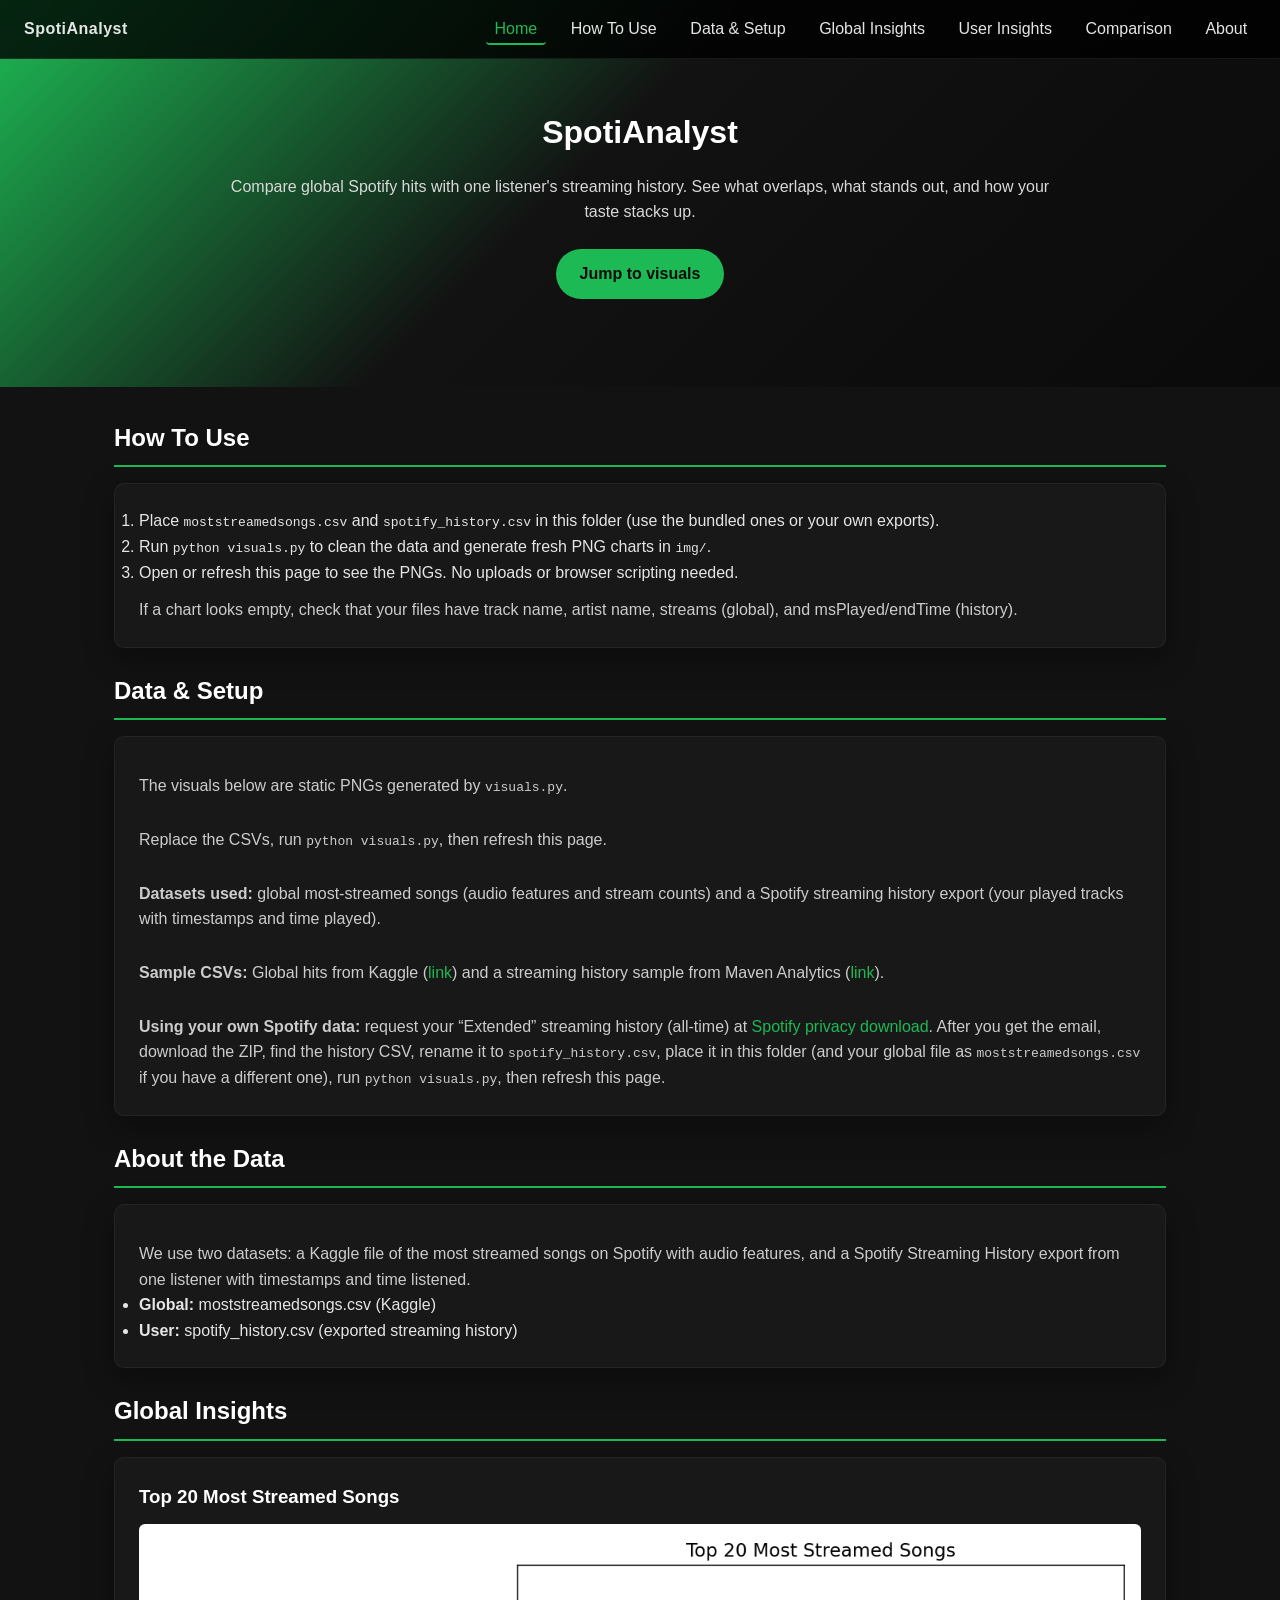
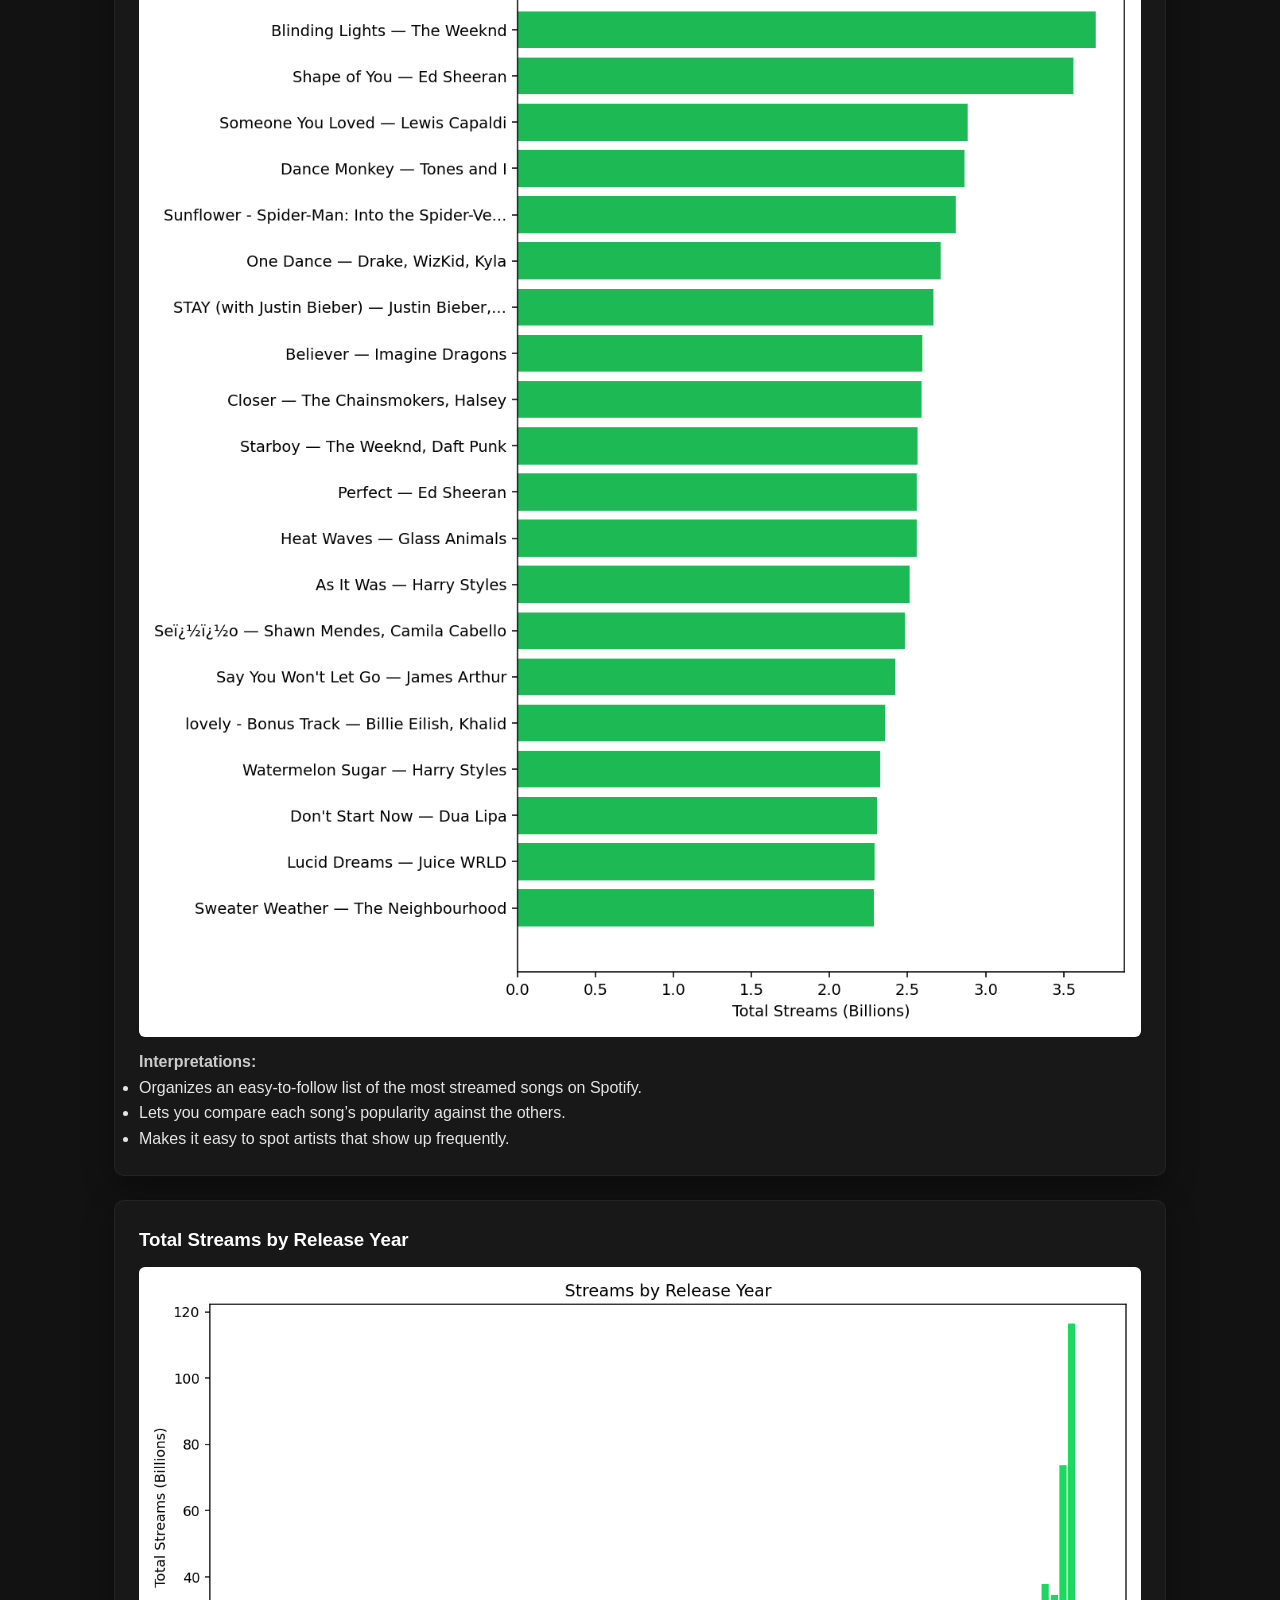
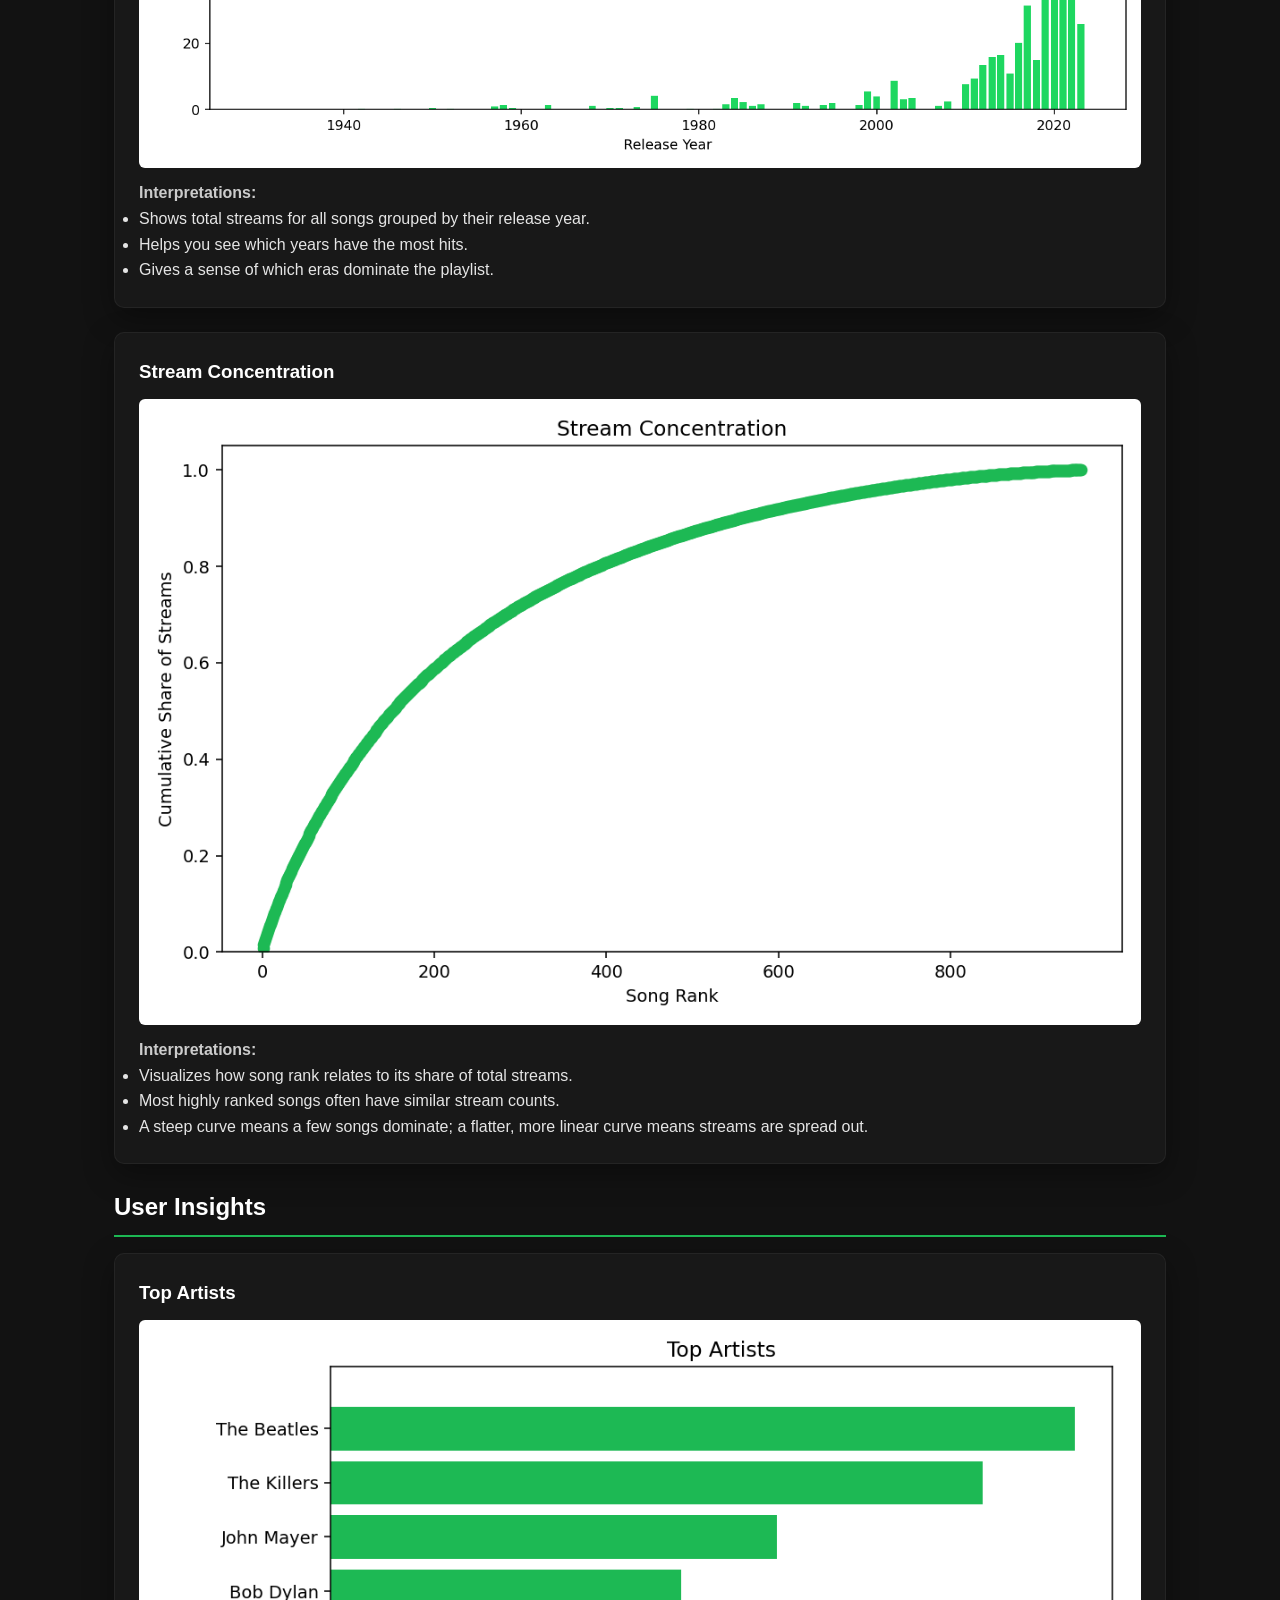
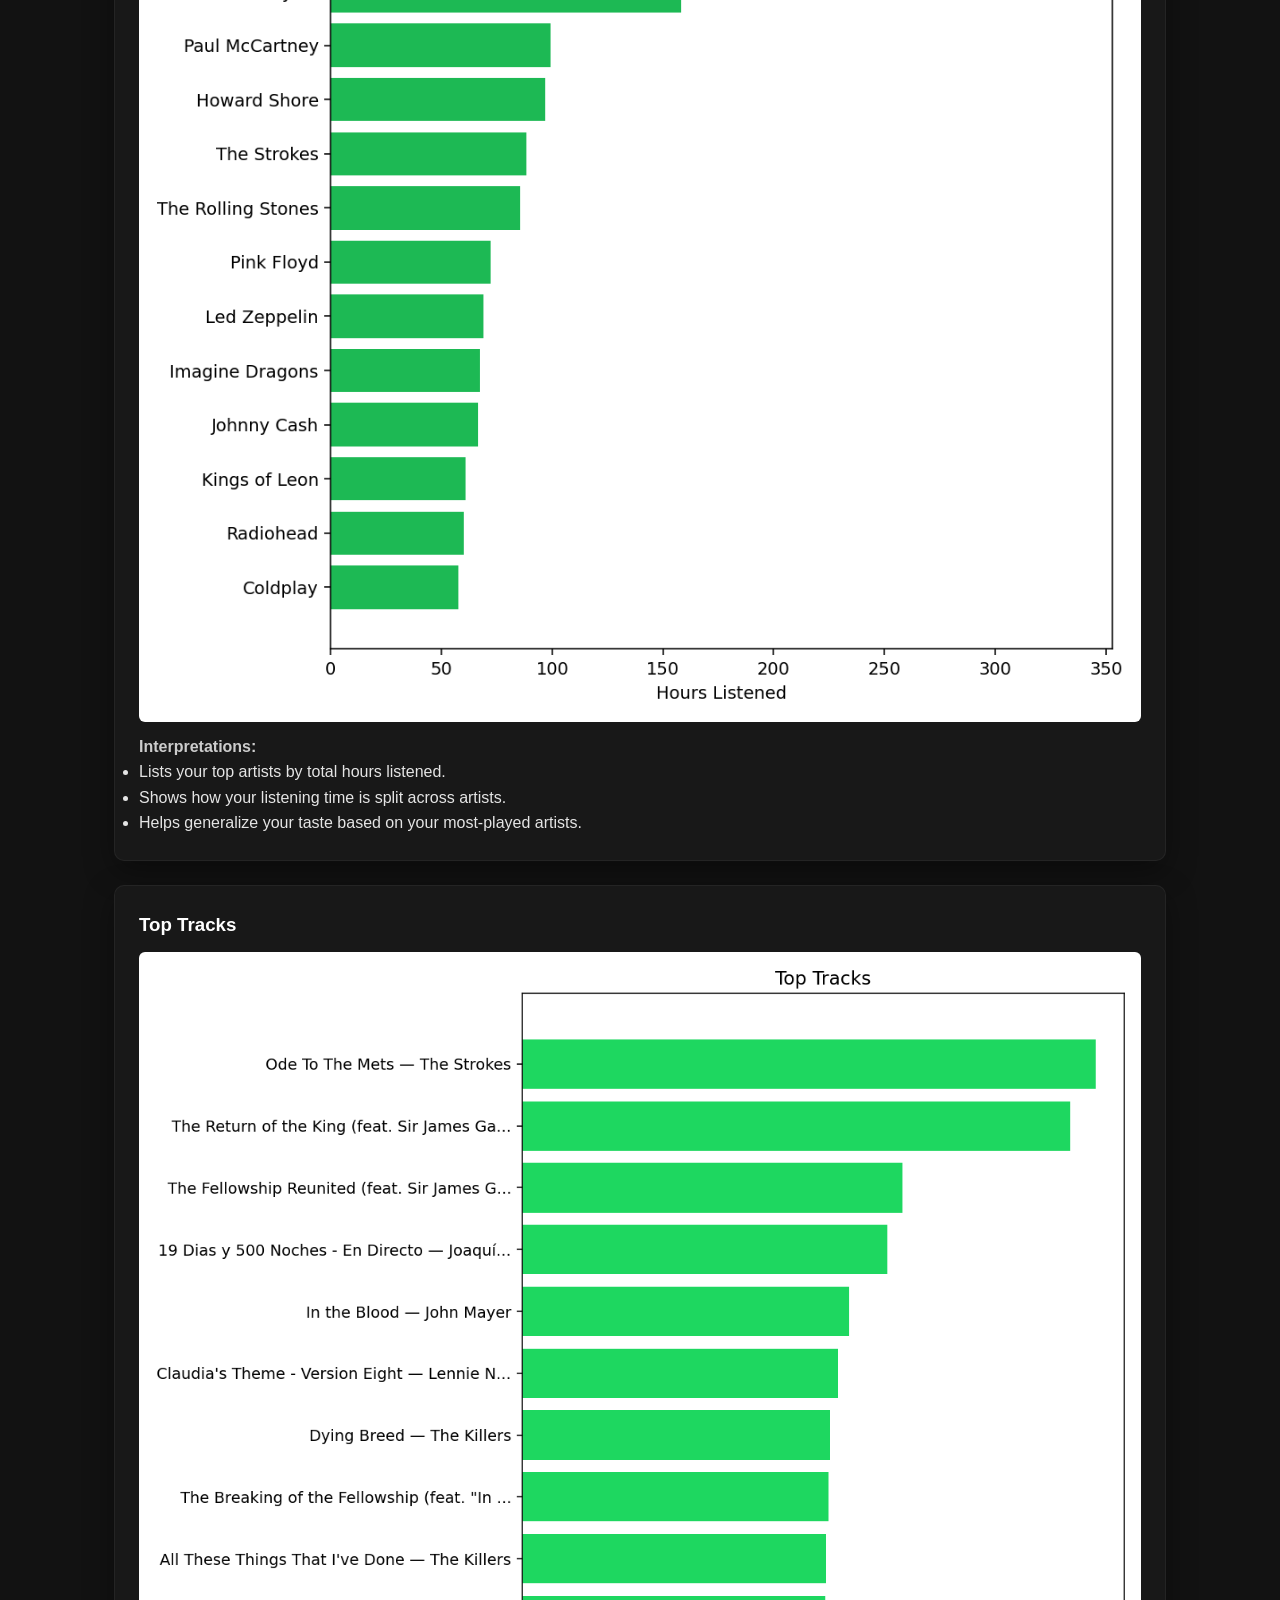
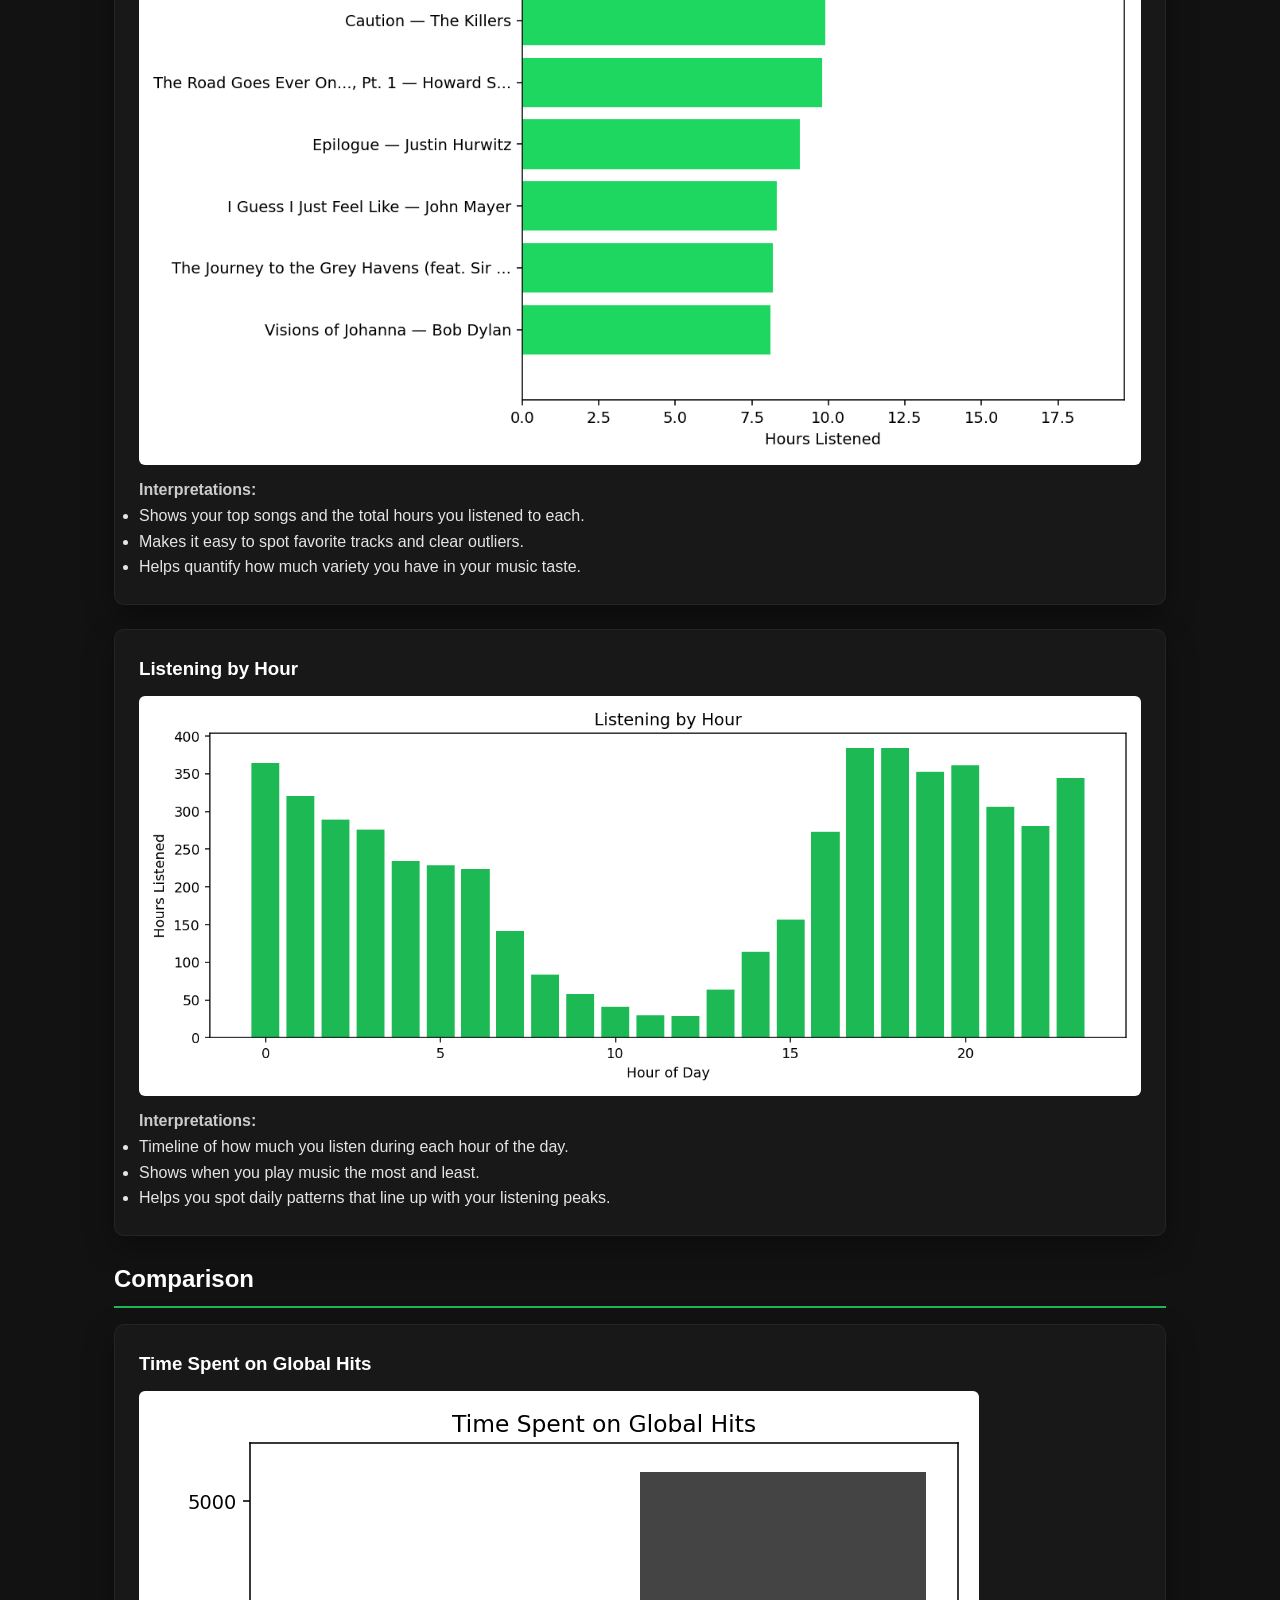
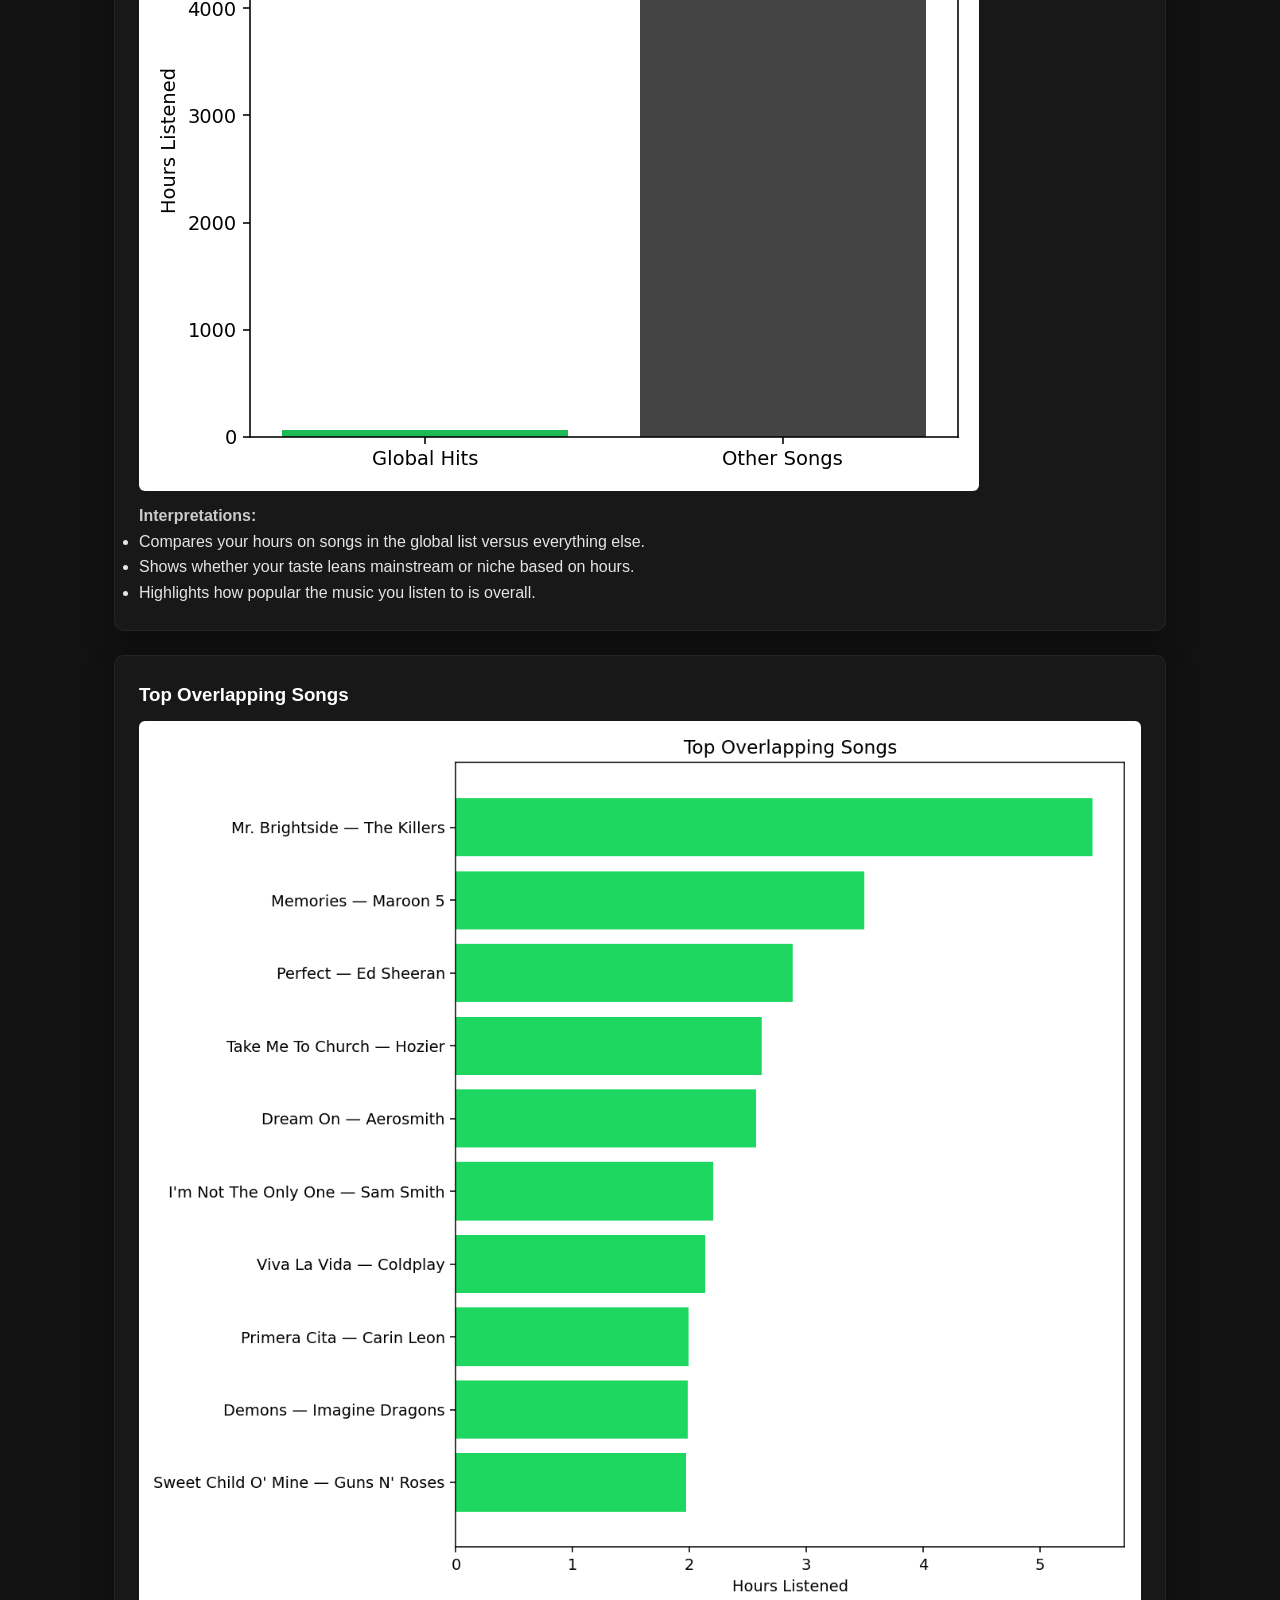
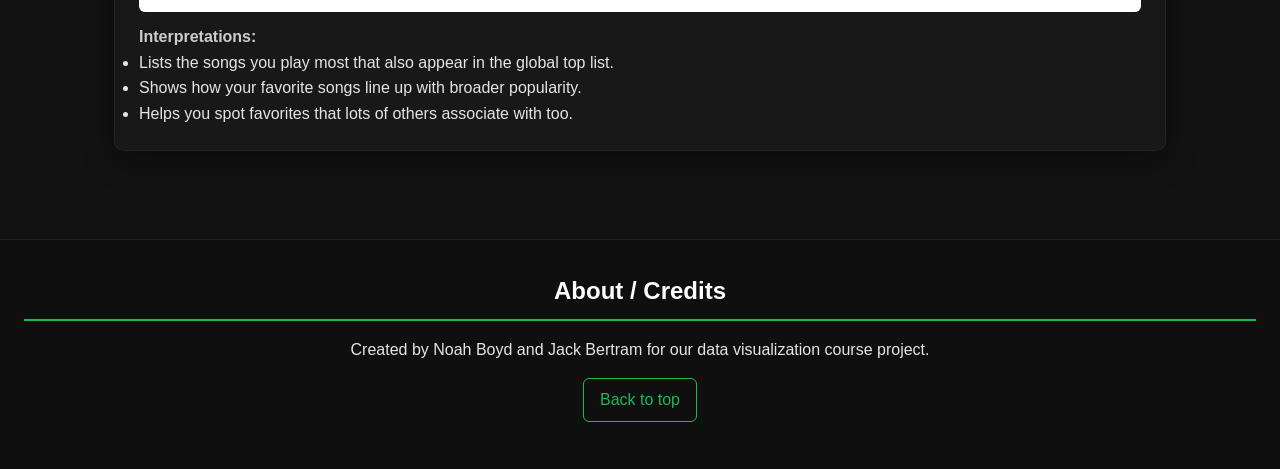
==== index.html @ 7dc67d4e "Visualization Edits" ====
<!DOCTYPE html>
<html lang="en">
<head>
    <meta charset="UTF-8">
    <meta name="viewport" content="width=device-width, initial-scale=1.0">
    <title>SpotiAnalyst</title>
    <link rel="stylesheet" href="styles.css">
</head>
<body>
    <header id="home">
        <nav>
            <div class="logo">SpotiAnalyst</div>
            <ul>
                <li><a href="#home" class="active">Home</a></li>
                <li><a href="#how-to-use">How To Use</a></li>
                <li><a href="#data-sources">Data &amp; Setup</a></li>
                <li><a href="#global-insights">Global Insights</a></li>
                <li><a href="#user-insights">User Insights</a></li>
                <li><a href="#comparison">Comparison</a></li>
                <li><a href="#about">About</a></li>
            </ul>
        </nav>
        <div class="hero">
            <h1>SpotiAnalyst</h1>
            <p>Compare global Spotify hits with one listener's streaming history. See what overlaps, what stands out, and how your taste stacks up.</p>
            <a href="#global-insights" class="cta">Jump to visuals</a>
        </div>
    </header>

    <main>
        <section id="how-to-use">
            <h2>How To Use</h2>
            <div class="viz-card">
                <ol>
                    <li>Place <code>moststreamedsongs.csv</code> and <code>spotify_history.csv</code> in this folder (use the bundled ones or your own exports).</li>
                    <li>Run <code>python visuals.py</code> to clean the data and generate fresh PNG charts in <code>img/</code>.</li>
                    <li>Open or refresh this page to see the PNGs. No uploads or browser scripting needed.</li>
                </ol>
                <p>If a chart looks empty, check that your files have track name, artist name, streams (global), and msPlayed/endTime (history).</p>
            </div>
        </section>

        <section id="data-sources">
            <h2>Data &amp; Setup</h2>
            <div class="viz-card controls">
                <p>The visuals below are static PNGs generated by <code>visuals.py</code>.</p>
                <p class="hint">Replace the CSVs, run <code>python visuals.py</code>, then refresh this page.</p>
                <p><strong>Datasets used:</strong> global most-streamed songs (audio features and stream counts) and a Spotify streaming history export (your played tracks with timestamps and time played).</p>
                <p><strong>Sample CSVs:</strong> Global hits from Kaggle (<a href="https://www.kaggle.com/datasets/abdulszz/spotify-most-streamed-songs">link</a>) and a streaming history sample from Maven Analytics (<a href="https://mavenanalytics.io/data-playground/spotify-streaming-history">link</a>).</p>
                <p><strong>Using your own Spotify data:</strong> request your “Extended” streaming history (all-time) at <a href="https://www.spotify.com/us/account/privacy/download/">Spotify privacy download</a>. After you get the email, download the ZIP, find the history CSV, rename it to <code>spotify_history.csv</code>, place it in this folder (and your global file as <code>moststreamedsongs.csv</code> if you have a different one), run <code>python visuals.py</code>, then refresh this page.</p>
            </div>
        </section>

        <section id="data-about">
            <h2>About the Data</h2>
            <div class="viz-card">
                <p>We use two datasets: a Kaggle file of the most streamed songs on Spotify with audio features, and a Spotify Streaming History export from one listener with timestamps and time listened.</p>
                <ul>
                    <li><strong>Global:</strong> moststreamedsongs.csv (Kaggle)</li>
                    <li><strong>User:</strong> spotify_history.csv (exported streaming history)</li>
                </ul>
            </div>
        </section>

        <section id="global-insights">
            <h2>Global Insights</h2>

            <div class="viz-card">
                <h3>Top 20 Most Streamed Songs</h3>
                <img src="img/global_top_songs.png" alt="Top 20 Most Streamed Songs" class="chart-img">
                <p><strong>Interpretations:</strong></p>
                <ul>
                    <li>Organizes an easy-to-follow list of the most streamed songs on Spotify.</li>
                    <li>Lets you compare each song’s popularity against the others.</li>
                    <li>Makes it easy to spot artists that show up frequently.</li>
                </ul>
            </div>

            <div class="viz-card">
                <h3>Total Streams by Release Year</h3>
                <img src="img/global_year_streams.png" alt="Total Streams by Release Year" class="chart-img">
                <p><strong>Interpretations:</strong></p>
                <ul>
                    <li>Shows total streams for all songs grouped by their release year.</li>
                    <li>Helps you see which years have the most hits.</li>
                    <li>Gives a sense of which eras dominate the playlist.</li>
                </ul>
            </div>

            <div class="viz-card">
                <h3>Stream Concentration</h3>
                <img src="img/global_stream_concentration.png" alt="Stream Concentration" class="chart-img">
                <p><strong>Interpretations:</strong></p>
                <ul>
                    <li>Visualizes how song rank relates to its share of total streams.</li>
                    <li>Most highly ranked songs often have similar stream counts.</li>
                    <li>A steep curve means a few songs dominate; a flatter, more linear curve means streams are spread out.</li>
                </ul>
            </div>
        </section>

        <section id="user-insights">
            <h2>User Insights</h2>

            <div class="viz-card">
                <h3>Top Artists</h3>
                <img src="img/user_top_artists.png" alt="Top Artists" class="chart-img">
                <p><strong>Interpretations:</strong></p>
                <ul>
                    <li>Lists your top artists by total hours listened.</li>
                    <li>Shows how your listening time is split across artists.</li>
                    <li>Helps generalize your taste based on your most-played artists.</li>
                </ul>
            </div>

            <div class="viz-card">
                <h3>Top Tracks</h3>
                <img src="img/user_top_tracks.png" alt="Top Tracks" class="chart-img">
                <p><strong>Interpretations:</strong></p>
                <ul>
                    <li>Shows your top songs and the total hours you listened to each.</li>
                    <li>Makes it easy to spot favorite tracks and clear outliers.</li>
                    <li>Helps quantify how much variety you have in your music taste.</li>
                </ul>
            </div>

            <div class="viz-card">
                <h3>Listening by Hour</h3>
                <img src="img/user_hour.png" alt="Listening by Hour" class="chart-img">
                <p><strong>Interpretations:</strong></p>
                <ul>
                    <li>Timeline of how much you listen during each hour of the day.</li>
                    <li>Shows when you play music the most and least.</li>
                    <li>Helps you spot daily patterns that line up with your listening peaks.</li>
                </ul>
            </div>
        </section>

        <section id="comparison">
            <h2>Comparison</h2>

            <div class="viz-card">
                <h3>Time Spent on Global Hits</h3>
                <img src="img/user_global_overlap.png" alt="Time Spent on Global Hits" class="chart-img">
                <p><strong>Interpretations:</strong></p>
                <ul>
                    <li>Compares your hours on songs in the global list versus everything else.</li>
                    <li>Shows whether your taste leans mainstream or niche based on hours.</li>
                    <li>Highlights how popular the music you listen to is overall.</li>
                </ul>
            </div>

            <div class="viz-card">
                <h3>Top Overlapping Songs</h3>
                <img src="img/user_overlap_top_tracks.png" alt="Top Overlapping Songs" class="chart-img">
                <p><strong>Interpretations:</strong></p>
                <ul>
                    <li>Lists the songs you play most that also appear in the global top list.</li>
                    <li>Shows how your favorite songs line up with broader popularity.</li>
                    <li>Helps you spot favorites that lots of others associate with too.</li>
                </ul>
            </div>
        </section>

    </main>

    <footer id="about">
        <h2>About / Credits</h2>
        <p>Created by Noah Boyd and Jack Bertram for our data visualization course project.</p>
        <a href="#home" class="back-to-top">Back to top</a>
    </footer>

    <script src="script.js"></script>
</body>
</html>
---- styles.css ----
/* Global reset and typography */
* {
    box-sizing: border-box;
    margin: 0;
    padding: 0;
}

body {
    font-family: "Segoe UI", Arial, sans-serif;
    background: #121212;
    color: #e5e5e5;
    line-height: 1.6;
}

a {
    color: #1DB954;
    text-decoration: none;
}

img {
    display: block;
    max-width: 100%;
    height: auto;
    border-radius: 6px;
}

main {
    max-width: 1100px;
    margin: 0 auto;
    padding: 2rem 1.5rem 4rem;
}

h1, h2, h3 {
    font-weight: 700;
    color: #fff;
}

h2 {
    margin-bottom: 1rem;
    border-bottom: 2px solid #1DB954;
    padding-bottom: 0.5rem;
}

p {
    margin-top: 0.75rem;
}

/* Header and navigation */
header {
    background: linear-gradient(135deg, #1DB954 0%, #121212 45%, #0a0a0a 100%);
    padding-bottom: 2.5rem;
}

nav {
    position: sticky;
    top: 0;
    z-index: 10;
    display: flex;
    align-items: center;
    justify-content: space-between;
    padding: 1rem 1.5rem;
    background: rgba(0, 0, 0, 0.8);
    backdrop-filter: blur(6px);
    border-bottom: 1px solid rgba(255, 255, 255, 0.08);
}

nav .logo {
    font-weight: 800;
    letter-spacing: 0.5px;
}

nav ul {
    list-style: none;
    display: flex;
    gap: 1rem;
}

nav a {
    color: #e5e5e5;
    padding: 0.35rem 0.55rem;
    border-radius: 4px;
    transition: color 0.2s ease, background 0.2s ease;
}

nav a:hover {
    color: #1DB954;
    background: rgba(29, 185, 84, 0.15);
}

nav a.active {
    border-bottom: 2px solid #1DB954;
    color: #1DB954;
}

/* Hero section */
.hero {
    padding: 3rem 1.5rem;
    max-width: 900px;
    margin: 0 auto;
    text-align: center;
}

.hero p {
    color: #d9d9d9;
    margin: 1rem 0 1.5rem;
}

.cta {
    display: inline-block;
    padding: 0.75rem 1.5rem;
    background: #1DB954;
    color: #0b0b0b;
    border-radius: 999px;
    font-weight: 700;
    transition: transform 0.2s ease, box-shadow 0.2s ease;
}

.cta:hover {
    transform: translateY(-2px);
    box-shadow: 0 8px 24px rgba(0, 0, 0, 0.35);
}

/* Visualization cards */
.viz-card {
    background: #181818;
    border-radius: 10px;
    padding: 1.5rem;
    margin-bottom: 1.5rem;
    box-shadow: 0 10px 30px rgba(0, 0, 0, 0.35);
    border: 1px solid rgba(255, 255, 255, 0.05);
}

.viz-card h3 {
    margin-bottom: 0.75rem;
}

.viz-card p {
    color: #cccccc;
}

.controls {
    display: flex;
    flex-direction: column;
    gap: 1rem;
}

.file-inputs {
    display: grid;
    grid-template-columns: repeat(auto-fit, minmax(260px, 1fr));
    gap: 0.75rem;
}

.file-inputs label {
    display: flex;
    flex-direction: column;
    gap: 0.35rem;
    font-weight: 600;
}

.file-inputs input {
    background: #121212;
    color: #e5e5e5;
    padding: 0.5rem;
    border: 1px solid rgba(255, 255, 255, 0.1);
    border-radius: 8px;
}

.actions {
    display: flex;
    align-items: center;
    gap: 0.75rem;
    flex-wrap: wrap;
}

.actions button {
    padding: 0.55rem 1.1rem;
    background: #1DB954;
    color: #0b0b0b;
    border: none;
    border-radius: 8px;
    font-weight: 700;
    cursor: pointer;
}

.actions button:hover {
    transform: translateY(-1px);
    box-shadow: 0 6px 14px rgba(0, 0, 0, 0.35);
}

.actions .hint {
    color: #b3b3b3;
    font-size: 0.95rem;
}

.status {
    padding: 0.5rem 0.75rem;
    background: #121212;
    border-radius: 8px;
    border: 1px solid rgba(255, 255, 255, 0.08);
}

.chart {
    min-height: 320px;
}

/* Collapsible text helper */
.collapsible.collapsed {
    max-height: 0;
    overflow: hidden;
    opacity: 0;
    transition: max-height 0.3s ease, opacity 0.3s ease;
}

.collapsible {
    transition: max-height 0.3s ease, opacity 0.3s ease;
}

/* Footer */
footer {
    background: #0f0f0f;
    padding: 2rem 1.5rem 3rem;
    text-align: center;
    border-top: 1px solid rgba(255, 255, 255, 0.08);
}

.back-to-top {
    display: inline-block;
    margin-top: 1rem;
    padding: 0.5rem 1rem;
    border: 1px solid #1DB954;
    border-radius: 6px;
    color: #1DB954;
}

.back-to-top:hover {
    background: rgba(29, 185, 84, 0.15);
}

.toggle-btn {
    display: inline-block;
    margin-bottom: 0.5rem;
    padding: 0.35rem 0.75rem;
    background: rgba(29, 185, 84, 0.12);
    color: #1DB954;
    border: 1px solid #1DB954;
    border-radius: 6px;
    cursor: pointer;
    font-weight: 600;
}

.toggle-btn:hover {
    background: rgba(29, 185, 84, 0.2);
}

/* Media query for smaller screens */
@media (max-width: 768px) {
    nav {
        flex-direction: column;
        align-items: flex-start;
        gap: 0.75rem;
    }

    nav ul {
        flex-wrap: wrap;
        gap: 0.5rem;
    }

    .hero {
        text-align: left;
    }
}
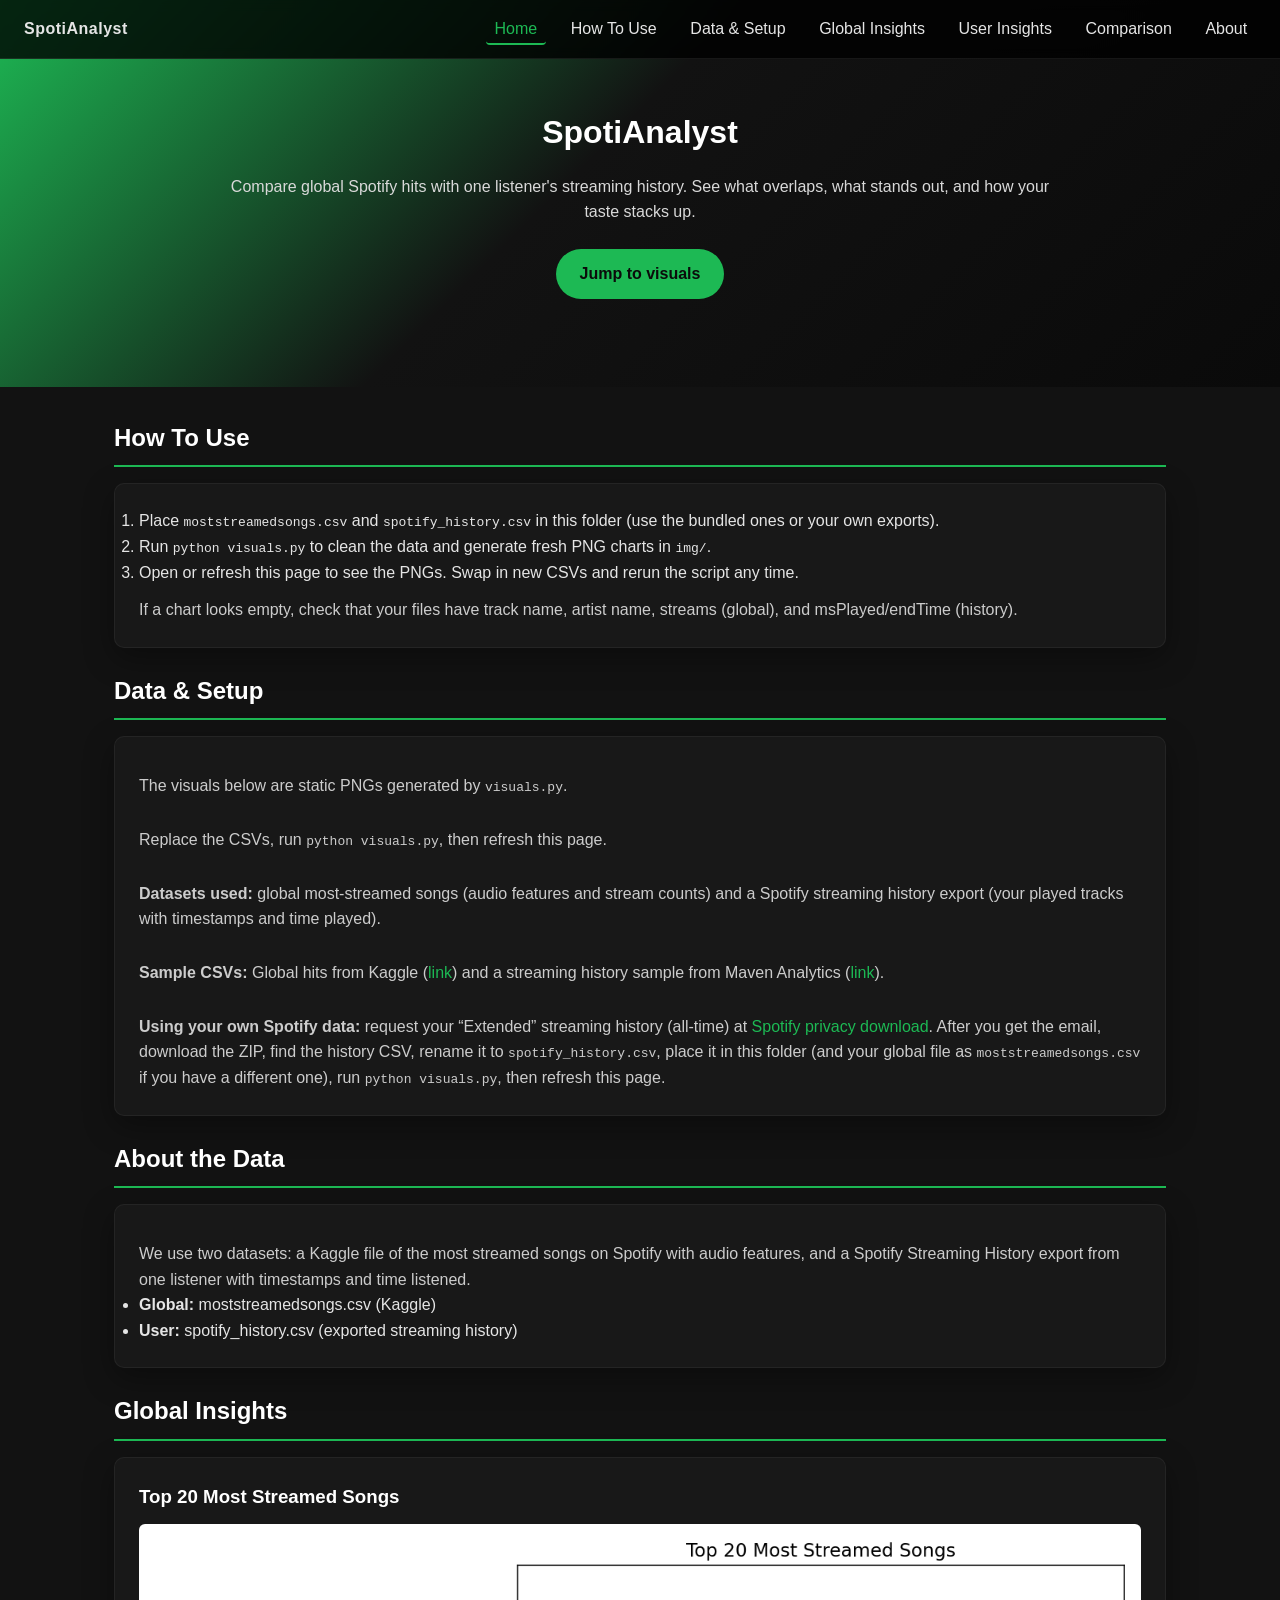
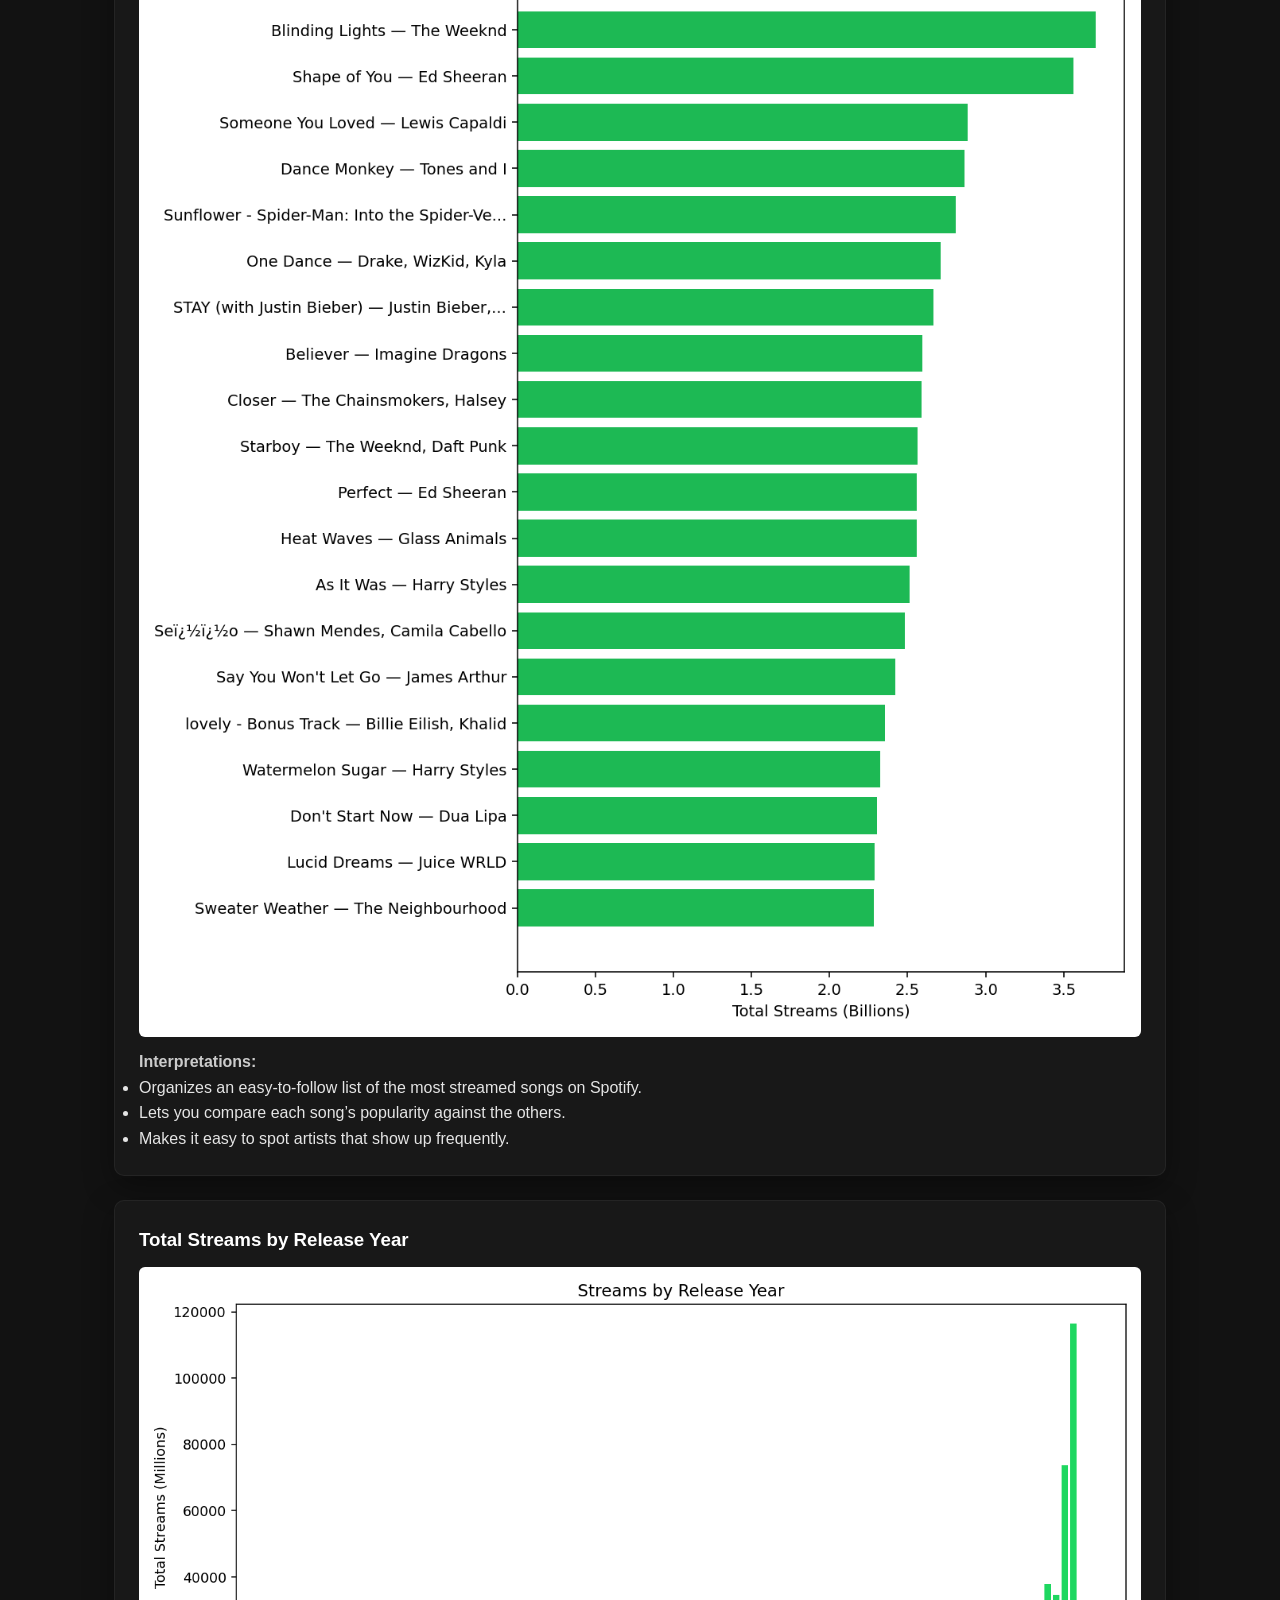
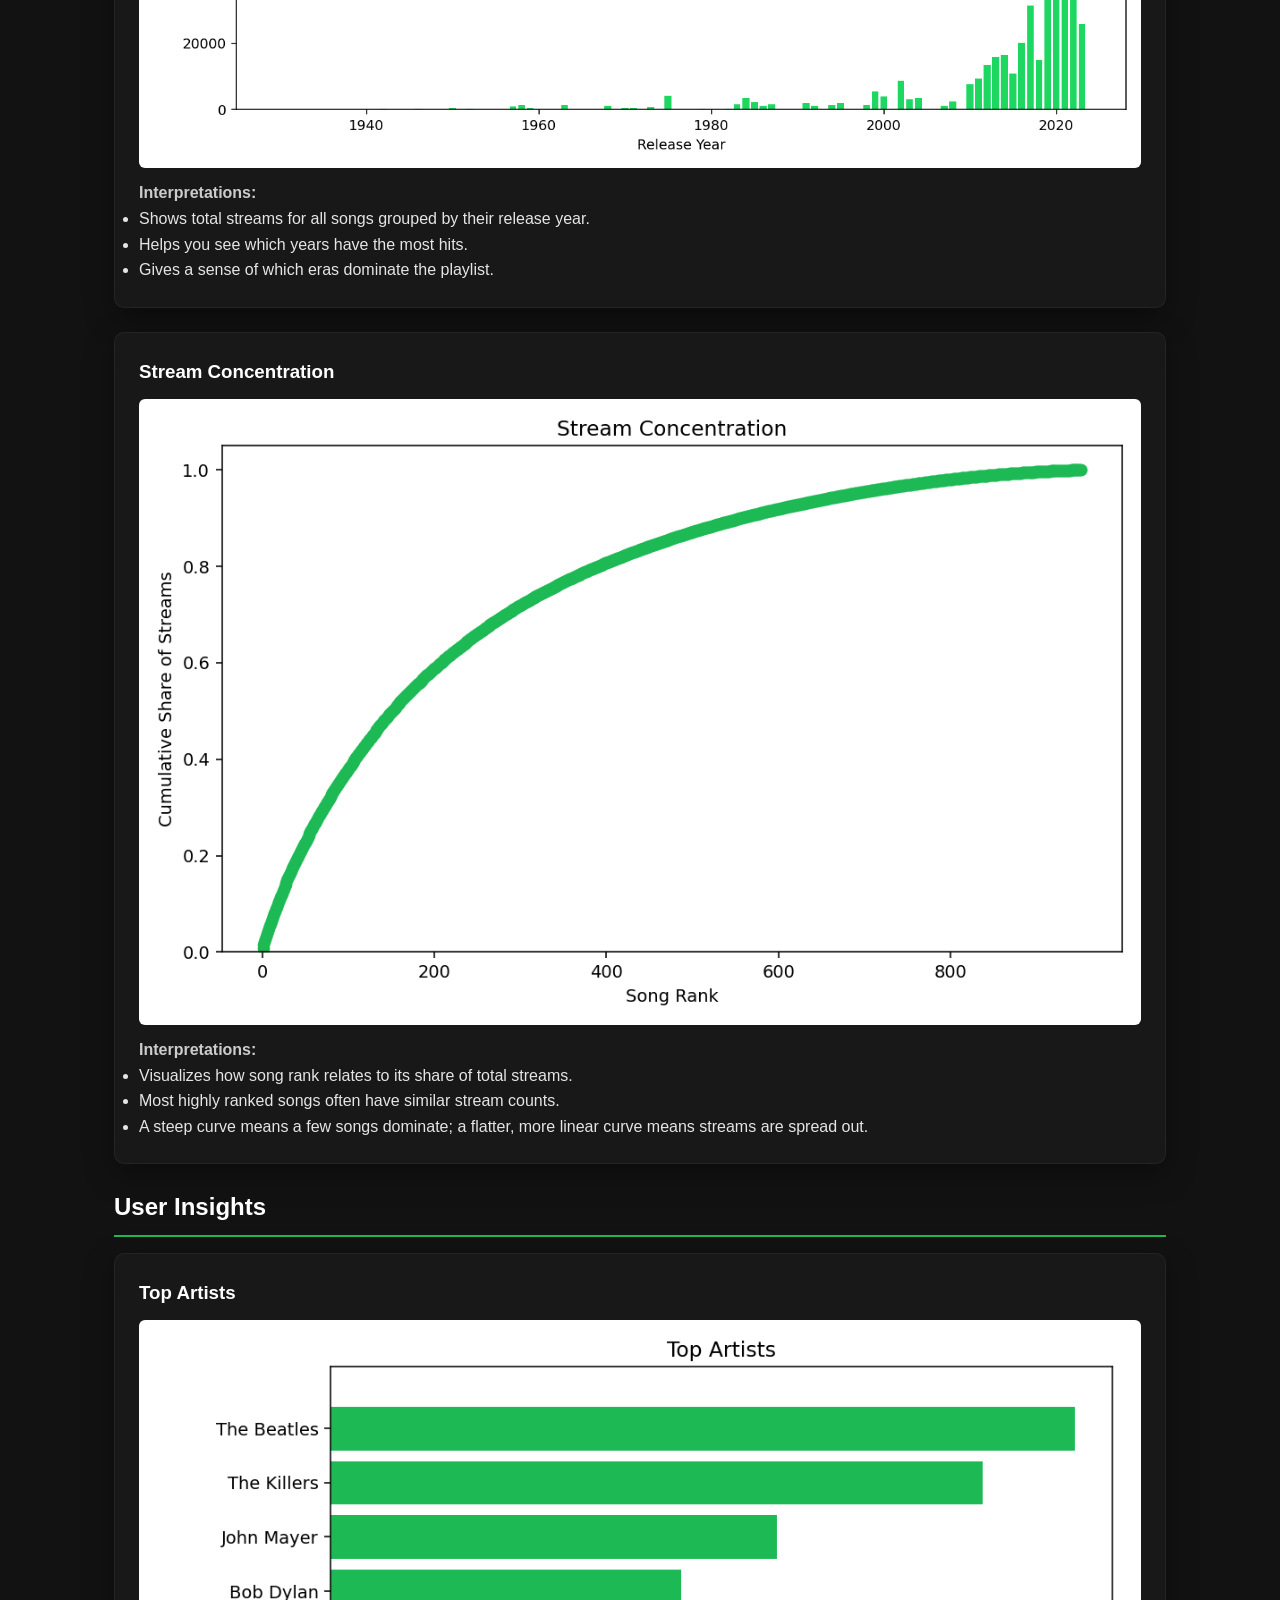
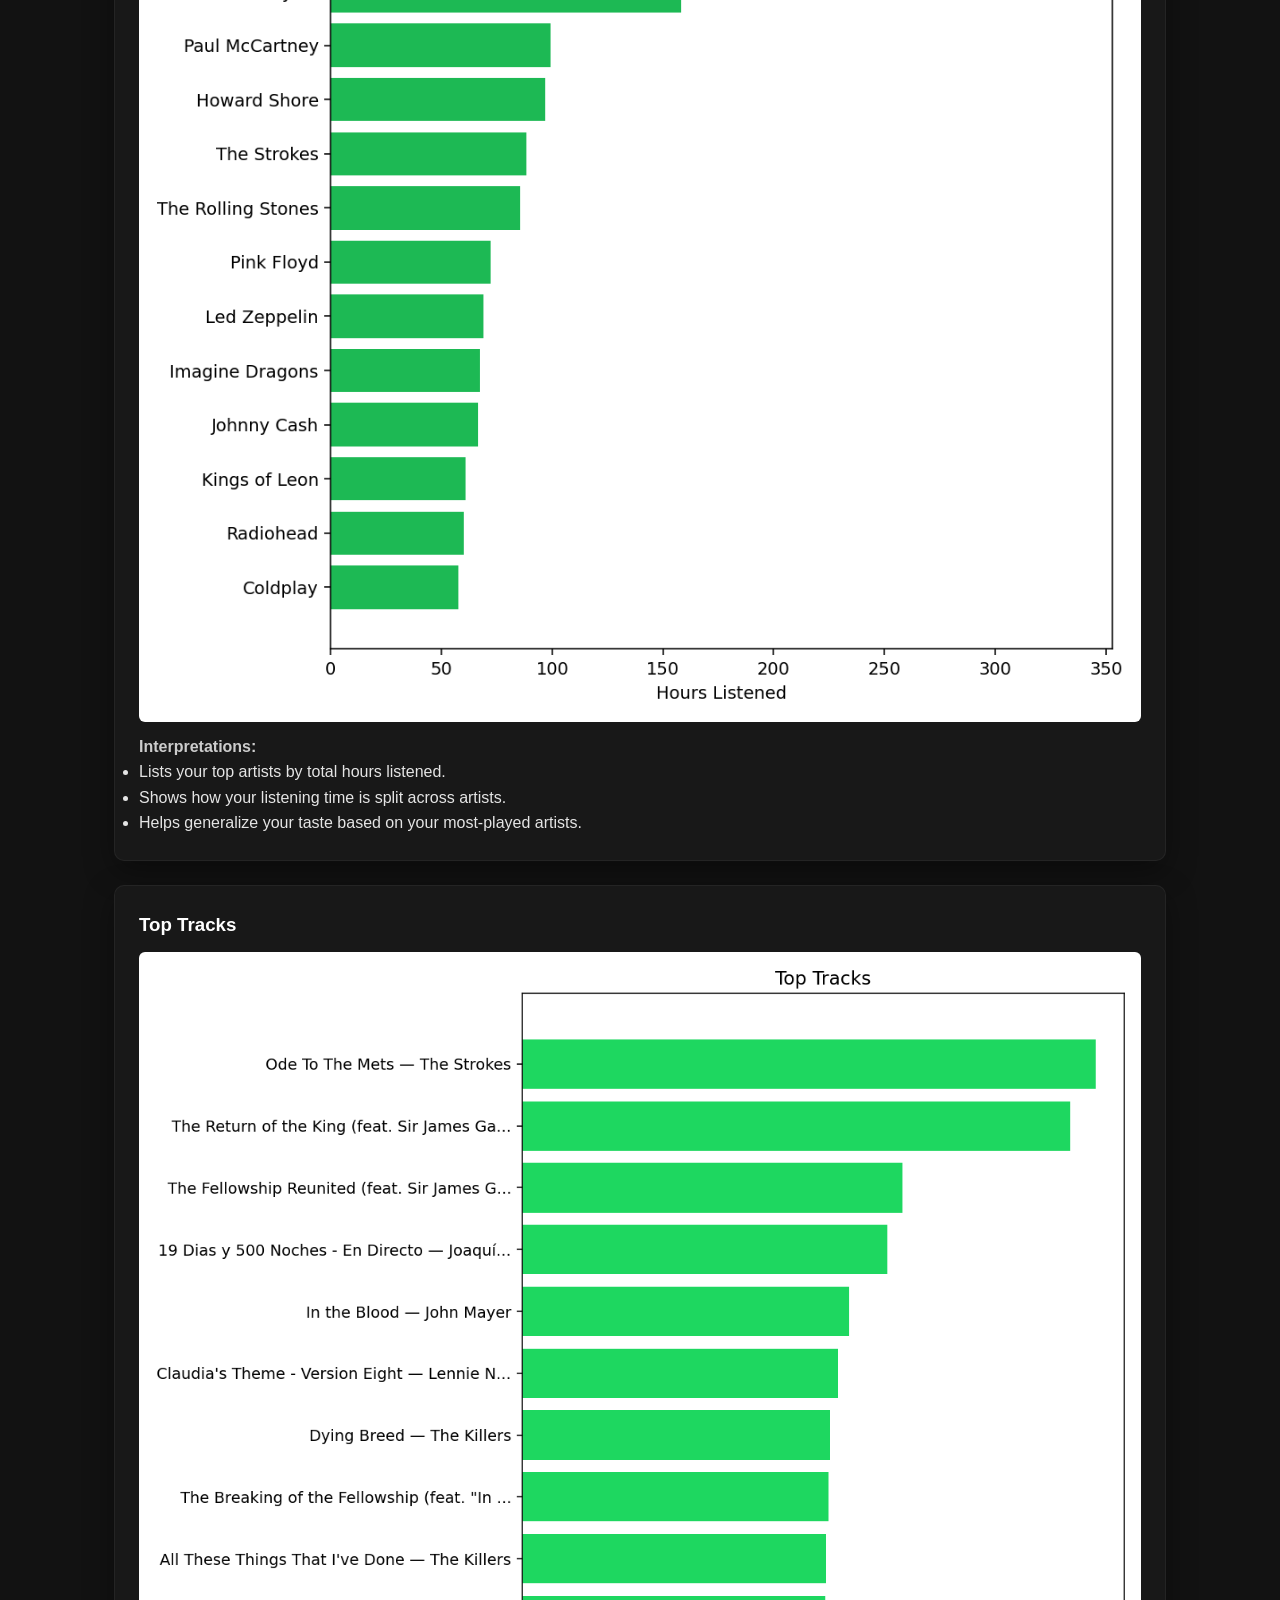
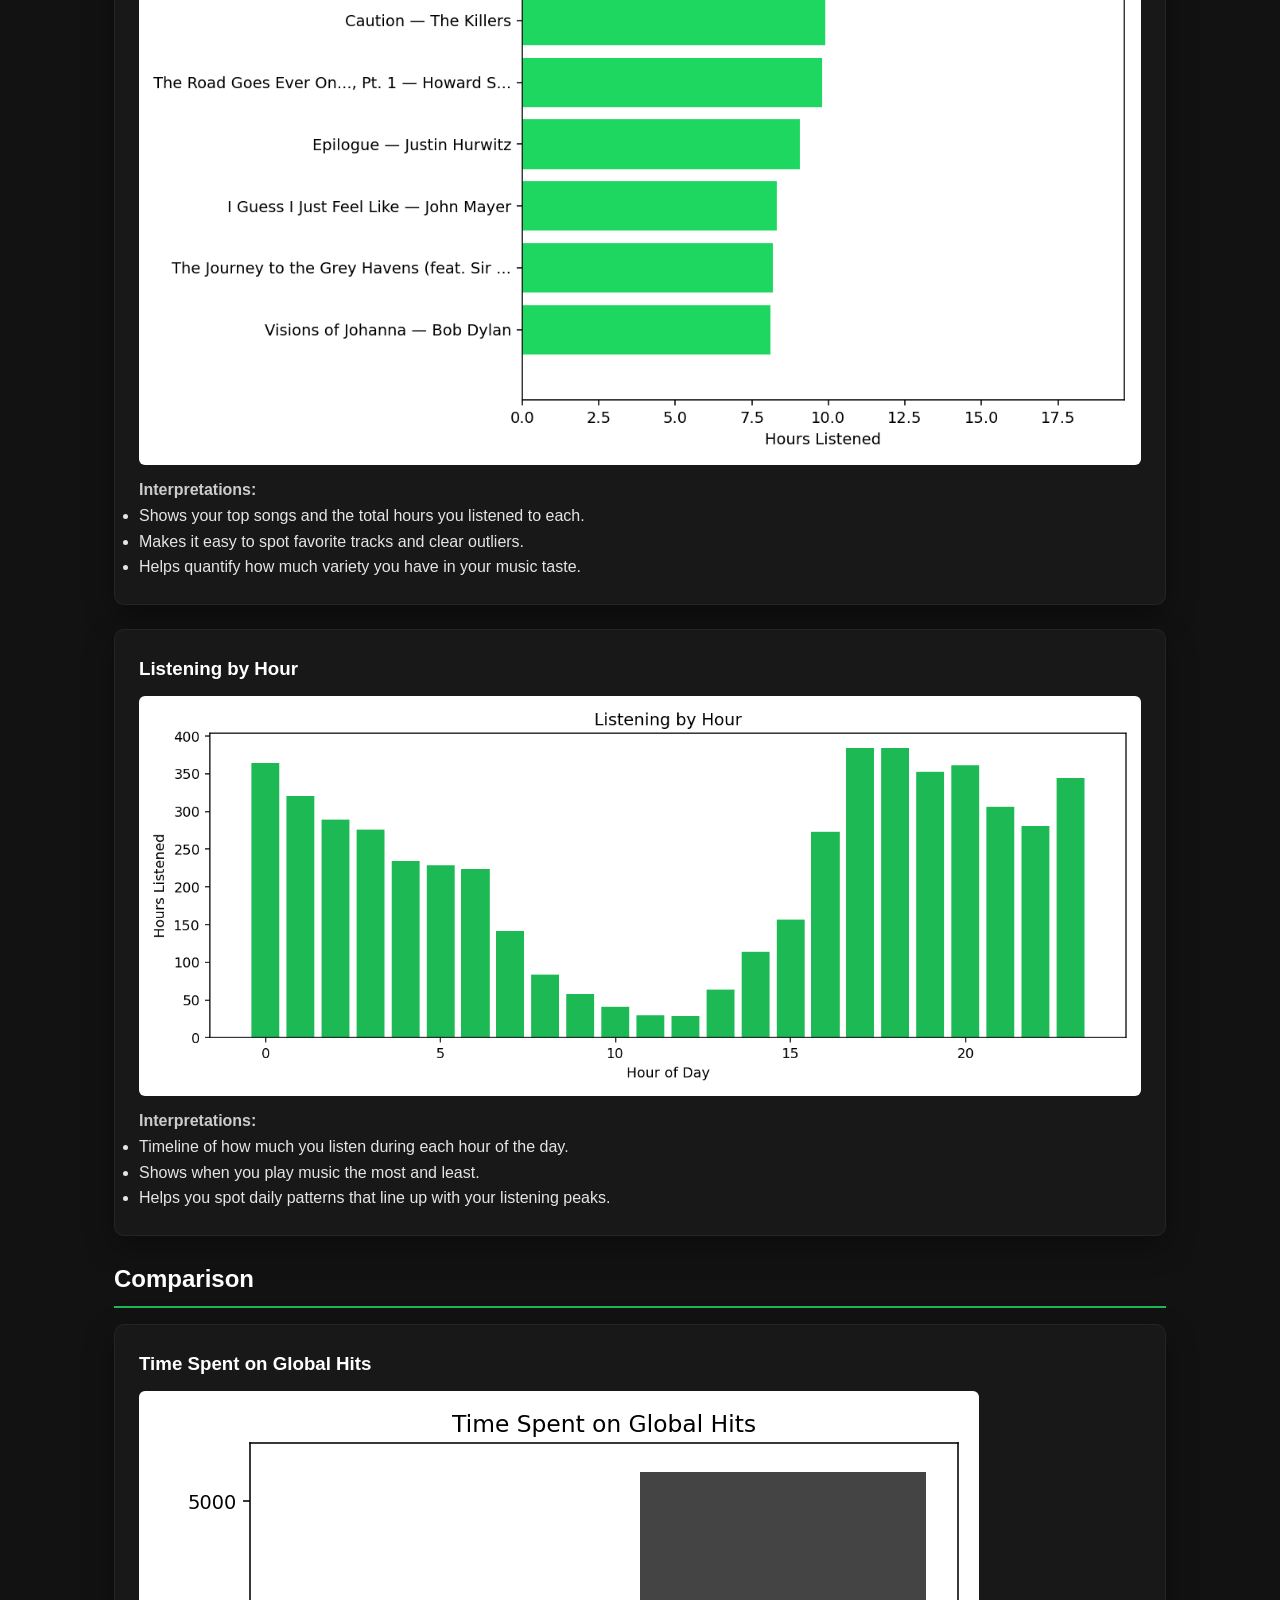
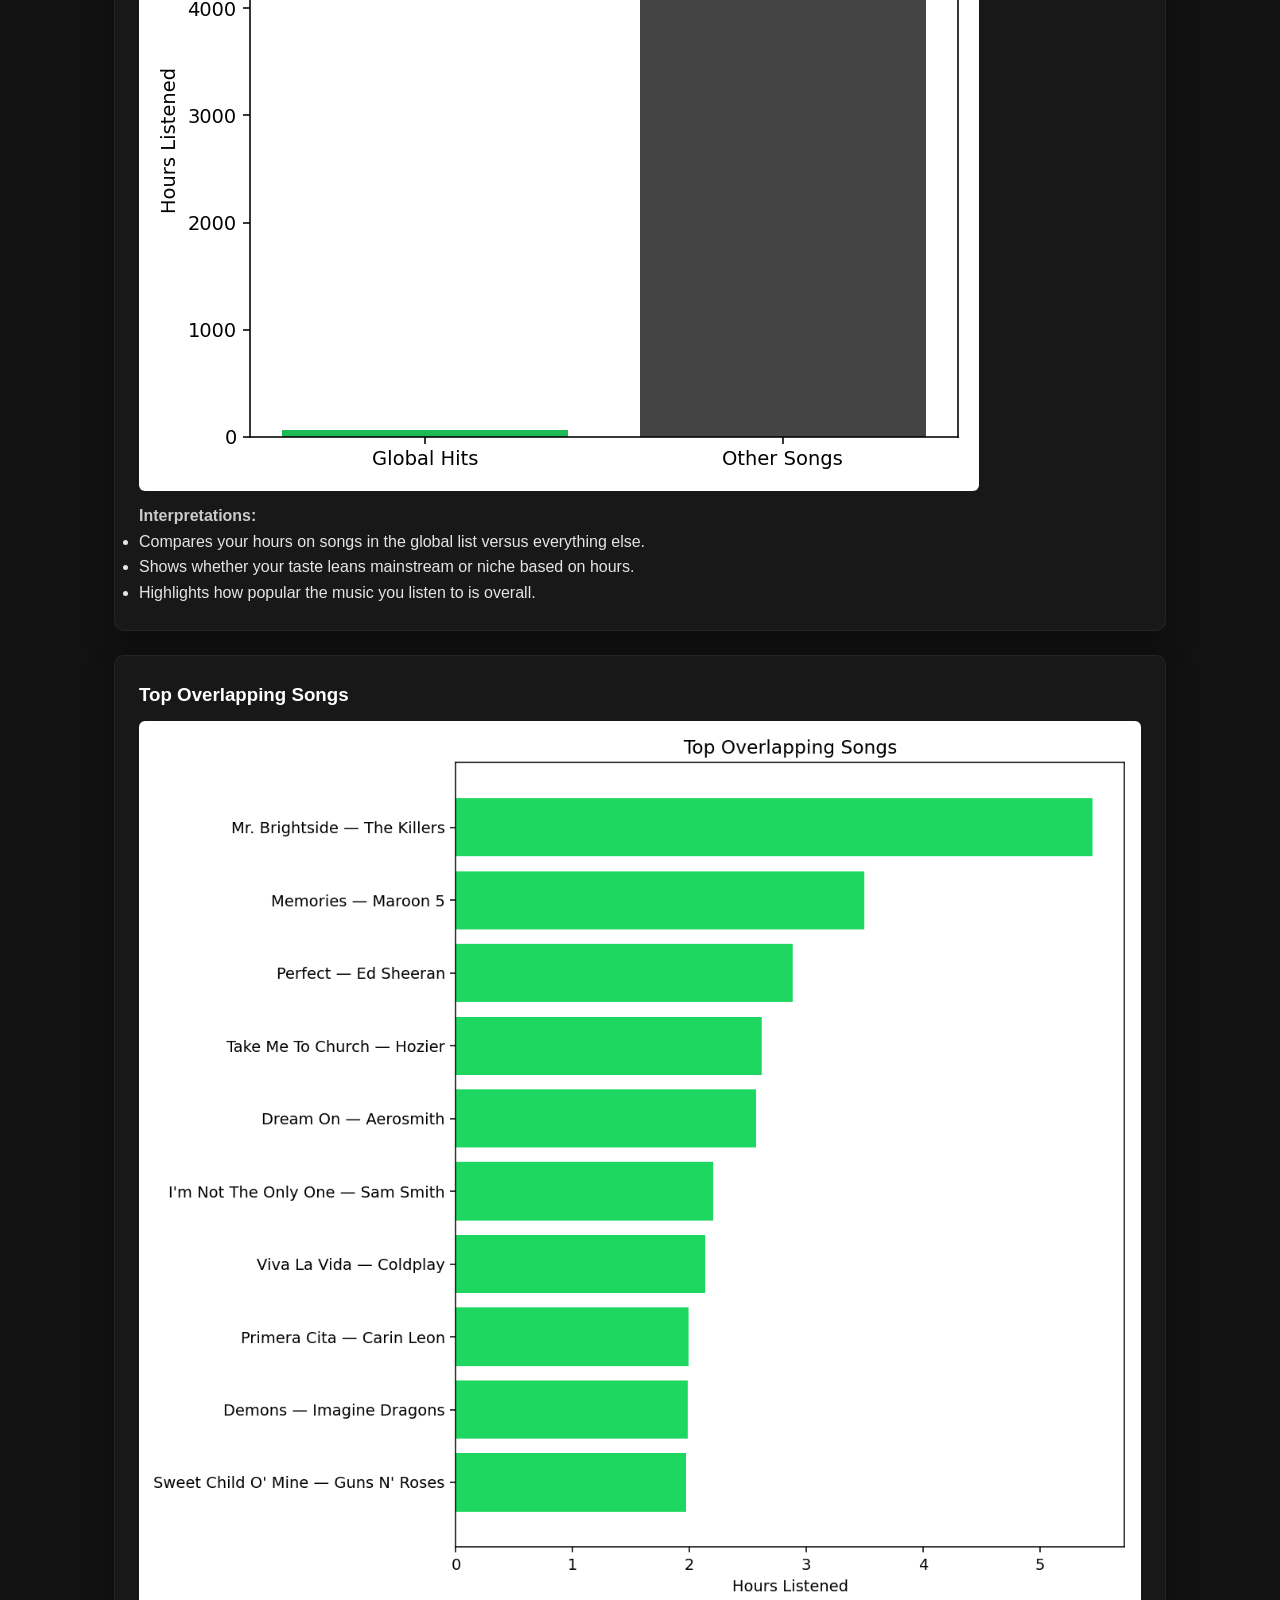
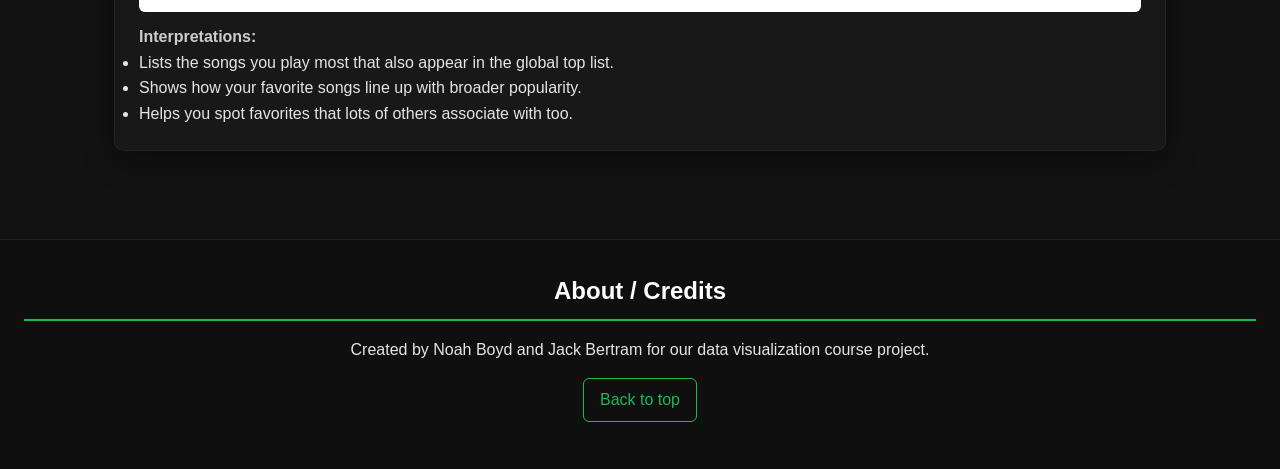
==== commit 896f462d: "changes mostly to visuals.py" ====
--- a/index.html
+++ b/index.html
@@ -34,7 +34,7 @@
                 <ol>
                     <li>Place <code>moststreamedsongs.csv</code> and <code>spotify_history.csv</code> in this folder (use the bundled ones or your own exports).</li>
                     <li>Run <code>python visuals.py</code> to clean the data and generate fresh PNG charts in <code>img/</code>.</li>
-                    <li>Open or refresh this page to see the PNGs. No uploads or browser scripting needed.</li>
+                    <li>Open or refresh this page to see the PNGs. Swap in new CSVs and rerun the script any time.</li>
                 </ol>
                 <p>If a chart looks empty, check that your files have track name, artist name, streams (global), and msPlayed/endTime (history).</p>
             </div>
@@ -169,7 +169,5 @@
         <p>Created by Noah Boyd and Jack Bertram for our data visualization course project.</p>
         <a href="#home" class="back-to-top">Back to top</a>
     </footer>
-
-    <script src="script.js"></script>
 </body>
 </html>
--- a/styles.css
+++ b/styles.css
@@ -1,4 +1,4 @@
-/* Global reset and typography */
+/* Base reset and typography */
 * {
     box-sizing: border-box;
     margin: 0;
@@ -120,7 +120,7 @@
     box-shadow: 0 8px 24px rgba(0, 0, 0, 0.35);
 }
 
-/* Visualization cards */
+/* the Visualizations section */
 .viz-card {
     background: #181818;
     border-radius: 10px;
@@ -144,77 +144,6 @@
     gap: 1rem;
 }
 
-.file-inputs {
-    display: grid;
-    grid-template-columns: repeat(auto-fit, minmax(260px, 1fr));
-    gap: 0.75rem;
-}
-
-.file-inputs label {
-    display: flex;
-    flex-direction: column;
-    gap: 0.35rem;
-    font-weight: 600;
-}
-
-.file-inputs input {
-    background: #121212;
-    color: #e5e5e5;
-    padding: 0.5rem;
-    border: 1px solid rgba(255, 255, 255, 0.1);
-    border-radius: 8px;
-}
-
-.actions {
-    display: flex;
-    align-items: center;
-    gap: 0.75rem;
-    flex-wrap: wrap;
-}
-
-.actions button {
-    padding: 0.55rem 1.1rem;
-    background: #1DB954;
-    color: #0b0b0b;
-    border: none;
-    border-radius: 8px;
-    font-weight: 700;
-    cursor: pointer;
-}
-
-.actions button:hover {
-    transform: translateY(-1px);
-    box-shadow: 0 6px 14px rgba(0, 0, 0, 0.35);
-}
-
-.actions .hint {
-    color: #b3b3b3;
-    font-size: 0.95rem;
-}
-
-.status {
-    padding: 0.5rem 0.75rem;
-    background: #121212;
-    border-radius: 8px;
-    border: 1px solid rgba(255, 255, 255, 0.08);
-}
-
-.chart {
-    min-height: 320px;
-}
-
-/* Collapsible text helper */
-.collapsible.collapsed {
-    max-height: 0;
-    overflow: hidden;
-    opacity: 0;
-    transition: max-height 0.3s ease, opacity 0.3s ease;
-}
-
-.collapsible {
-    transition: max-height 0.3s ease, opacity 0.3s ease;
-}
-
 /* Footer */
 footer {
     background: #0f0f0f;
@@ -236,22 +165,6 @@
     background: rgba(29, 185, 84, 0.15);
 }
 
-.toggle-btn {
-    display: inline-block;
-    margin-bottom: 0.5rem;
-    padding: 0.35rem 0.75rem;
-    background: rgba(29, 185, 84, 0.12);
-    color: #1DB954;
-    border: 1px solid #1DB954;
-    border-radius: 6px;
-    cursor: pointer;
-    font-weight: 600;
-}
-
-.toggle-btn:hover {
-    background: rgba(29, 185, 84, 0.2);
-}
-
 /* Media query for smaller screens */
 @media (max-width: 768px) {
     nav {
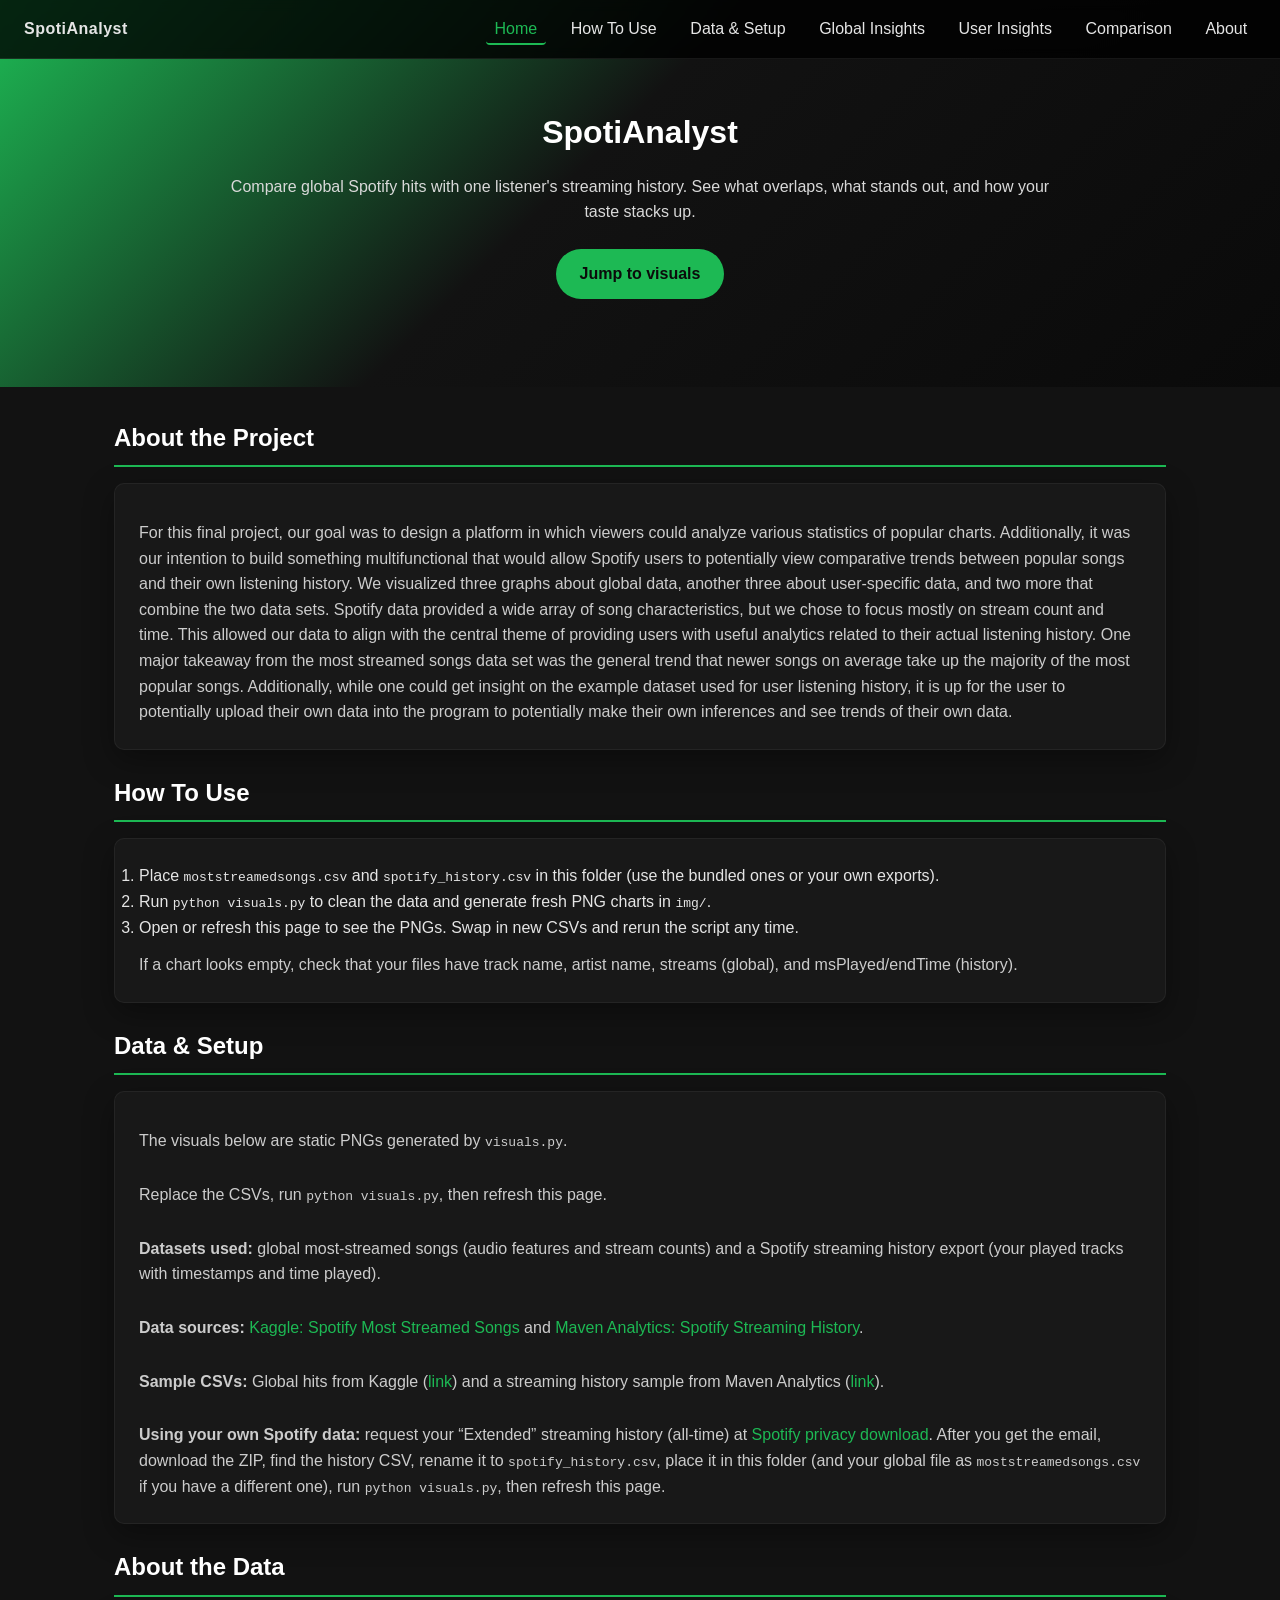
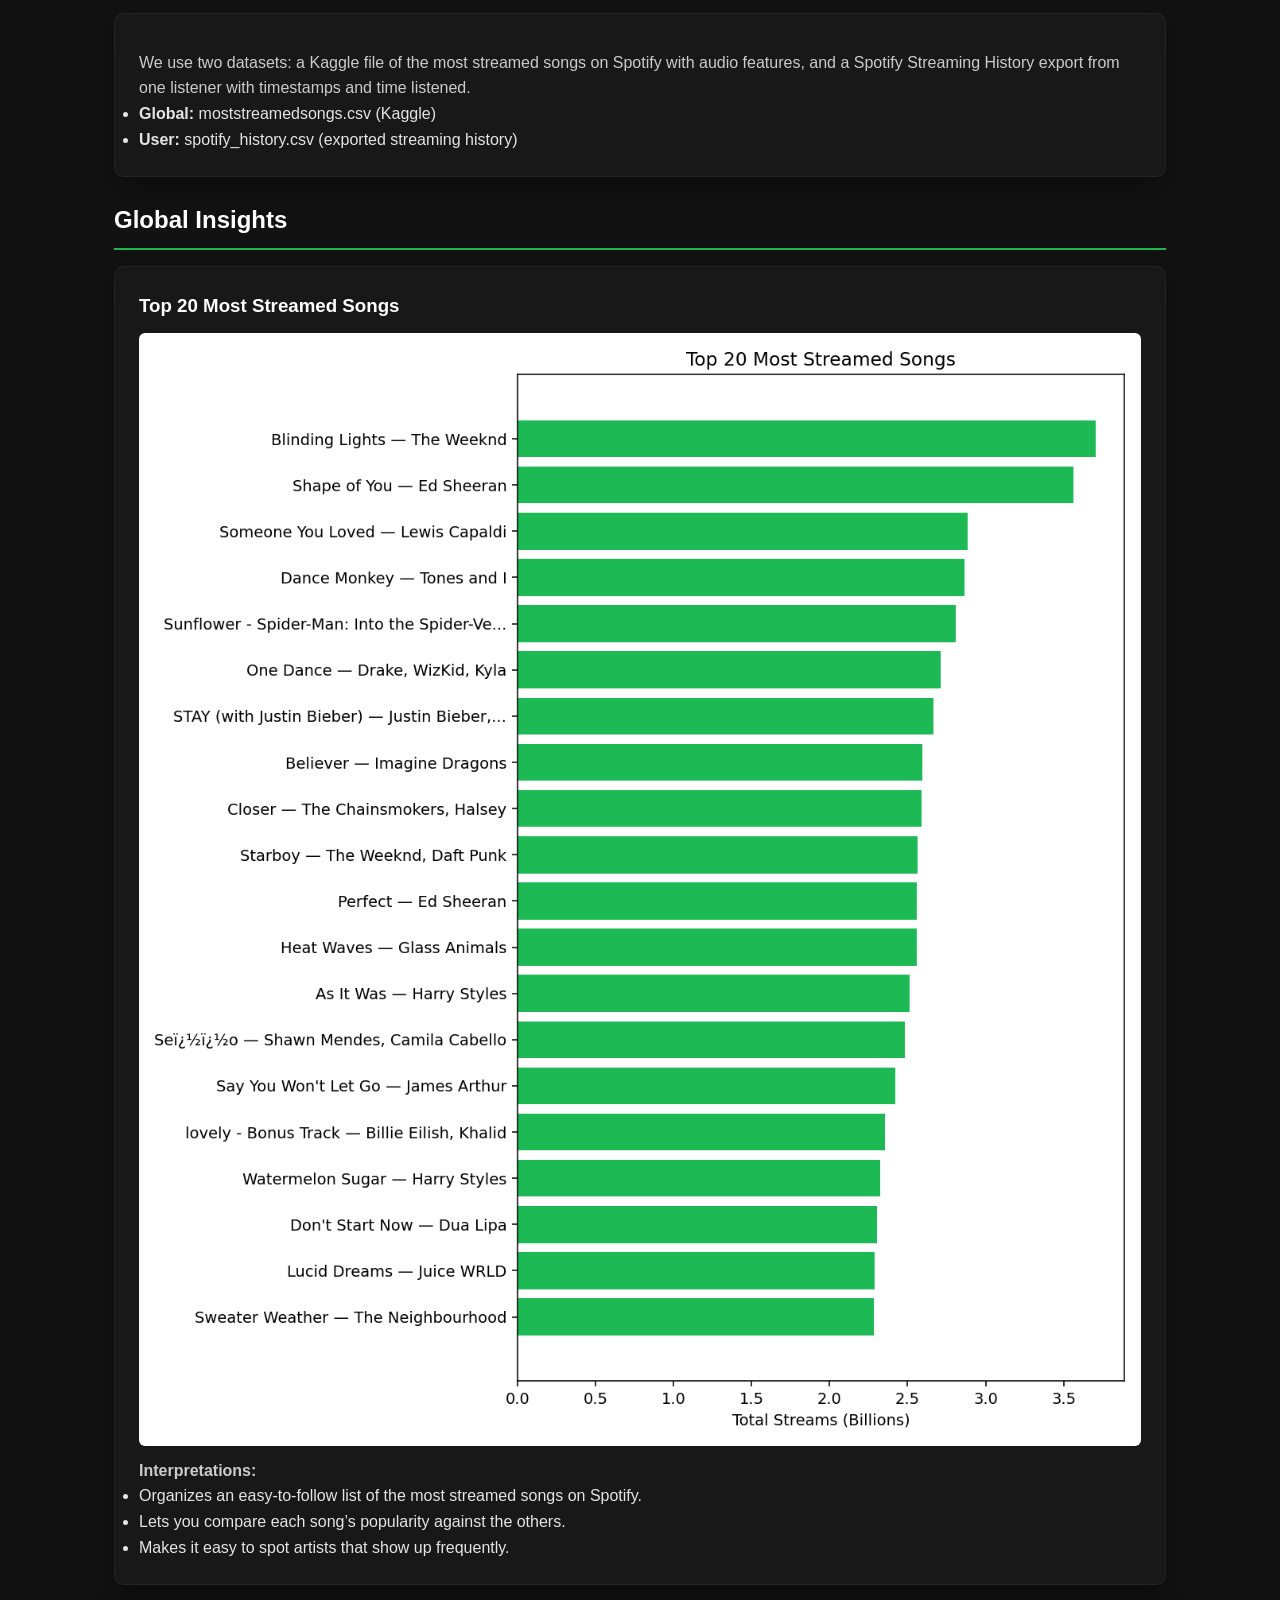
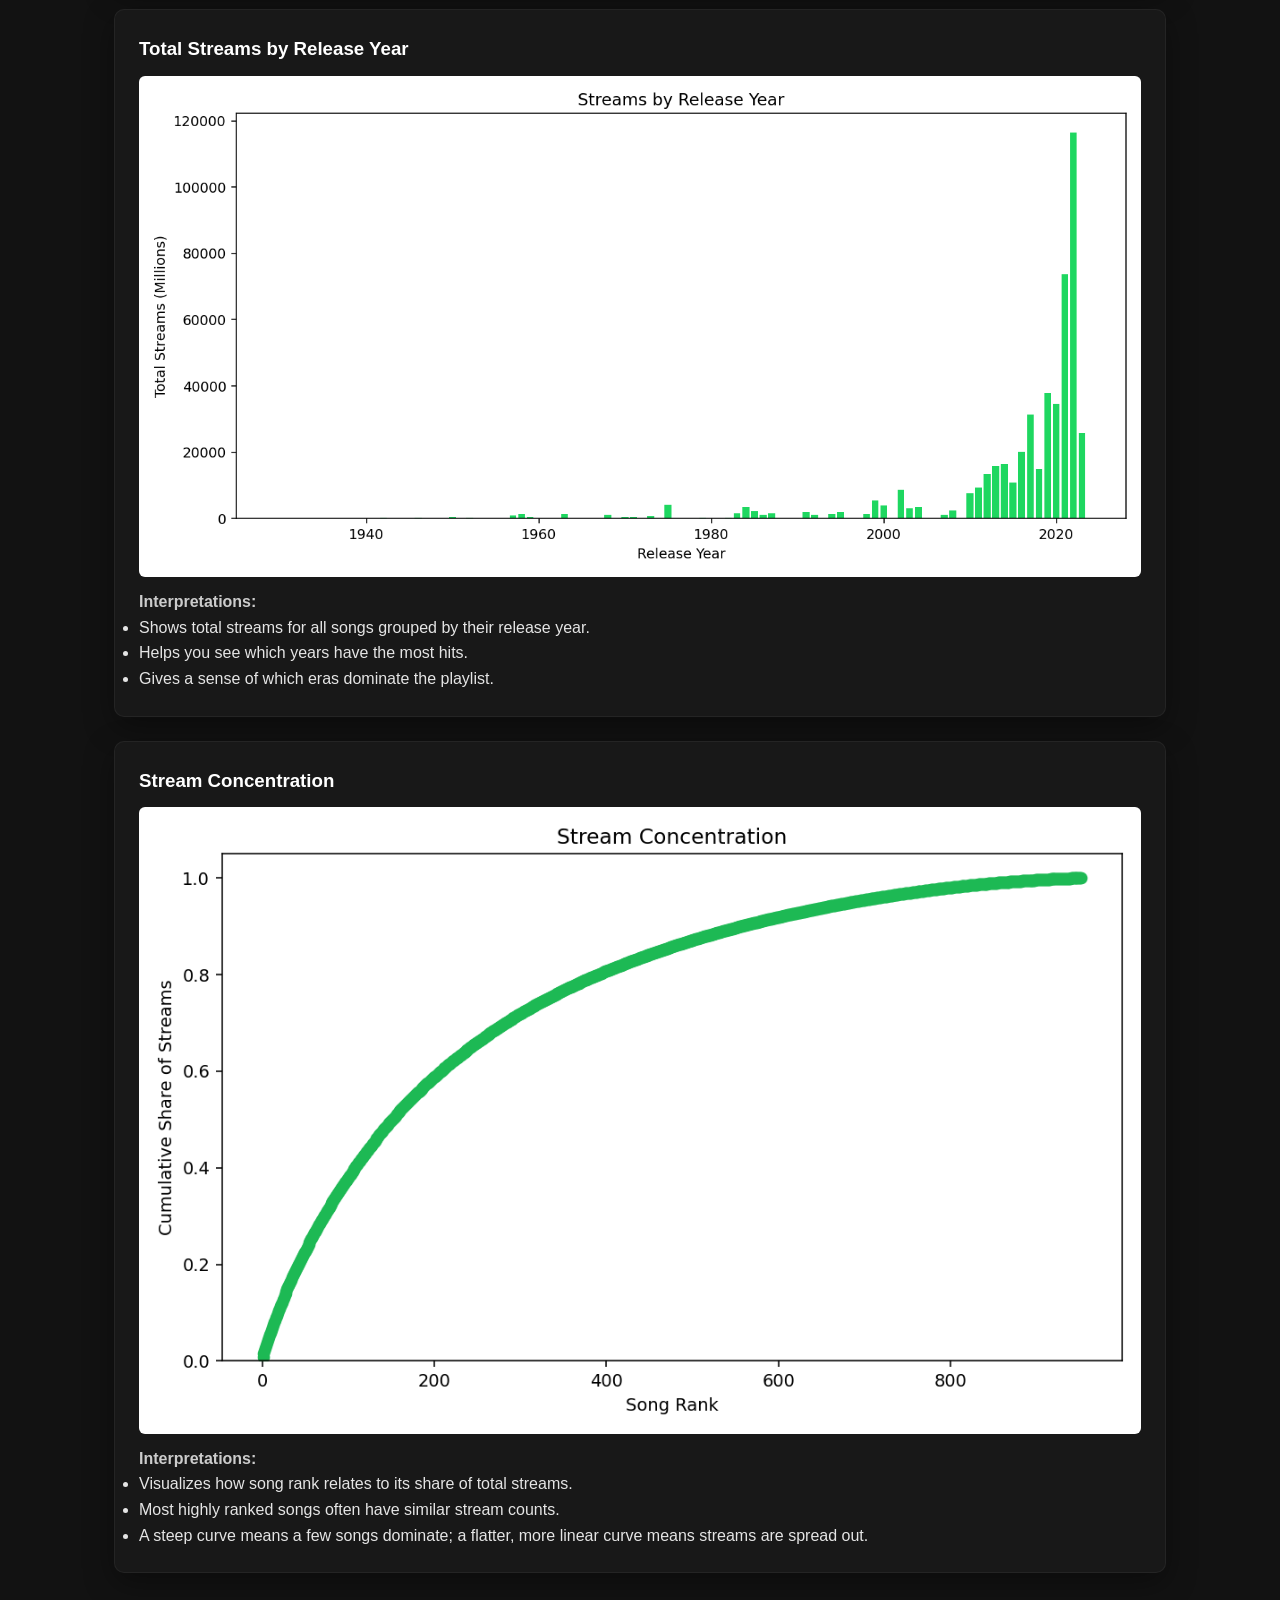
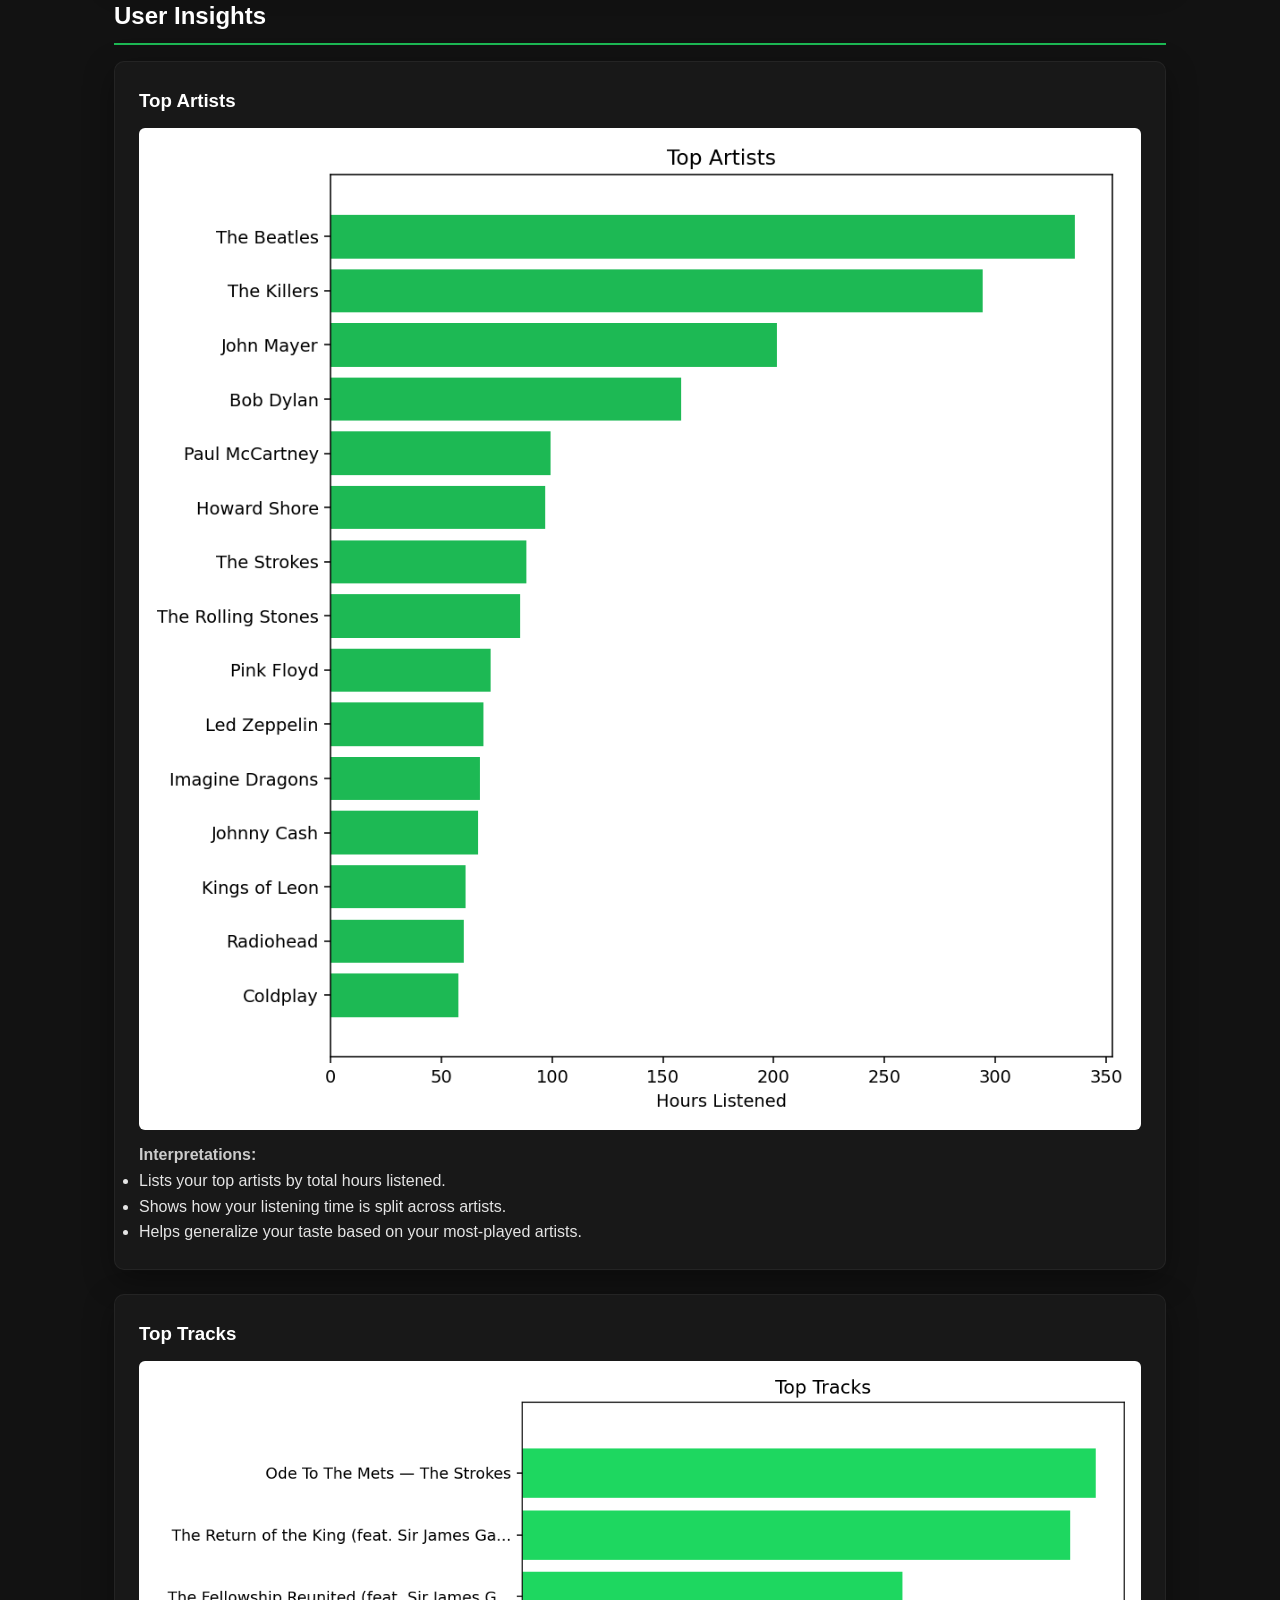
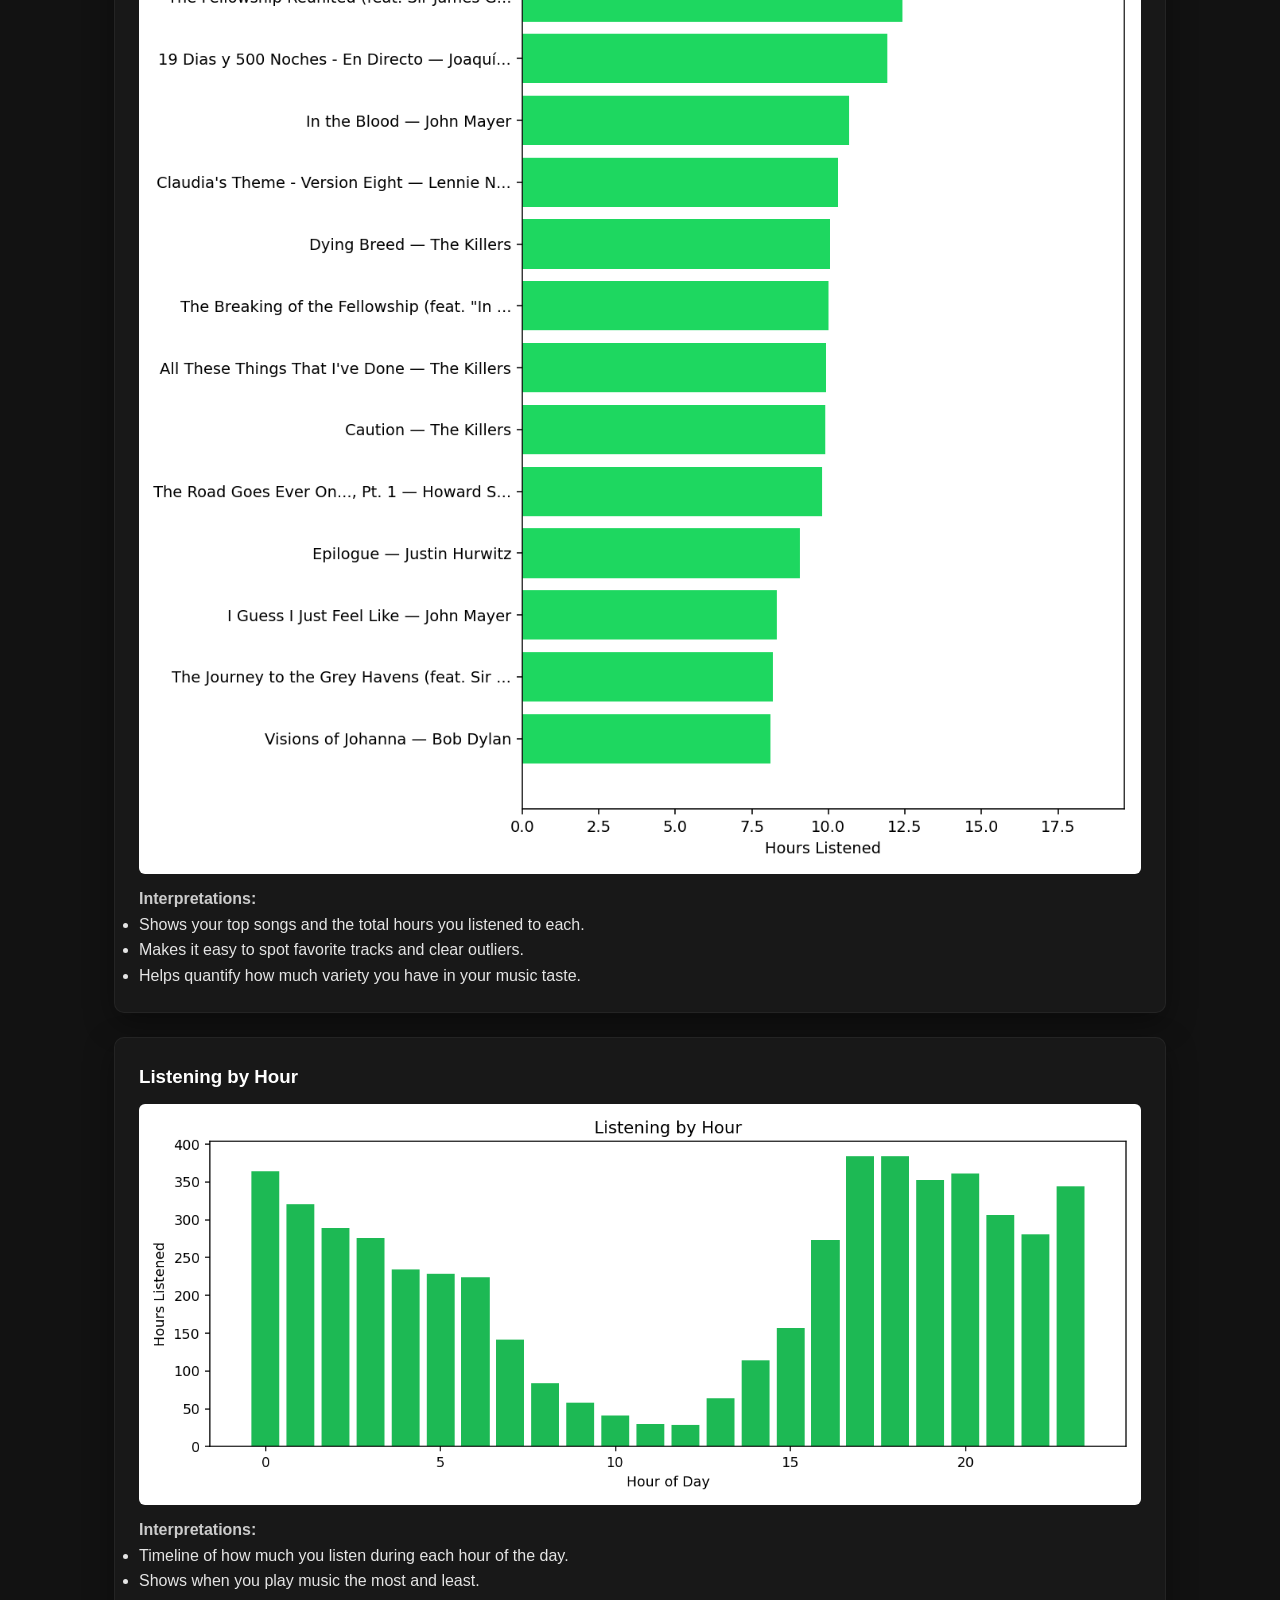
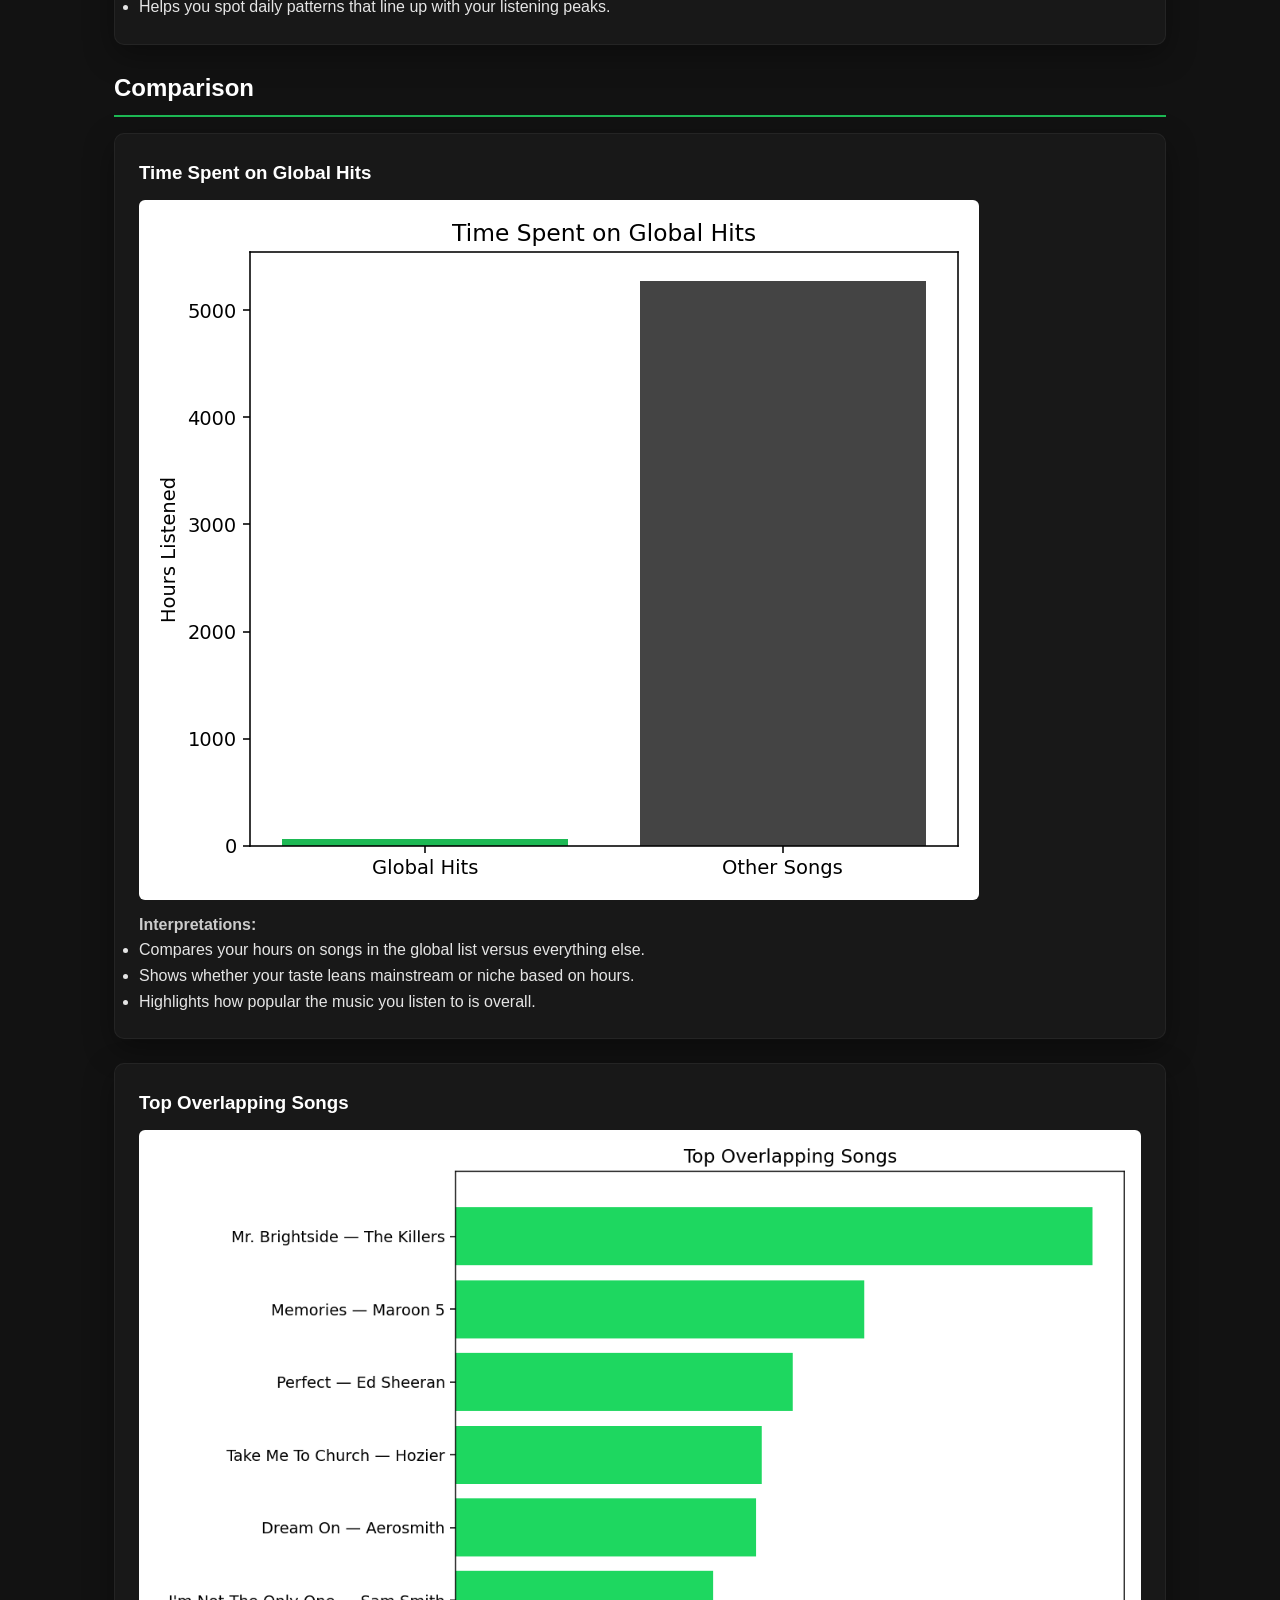
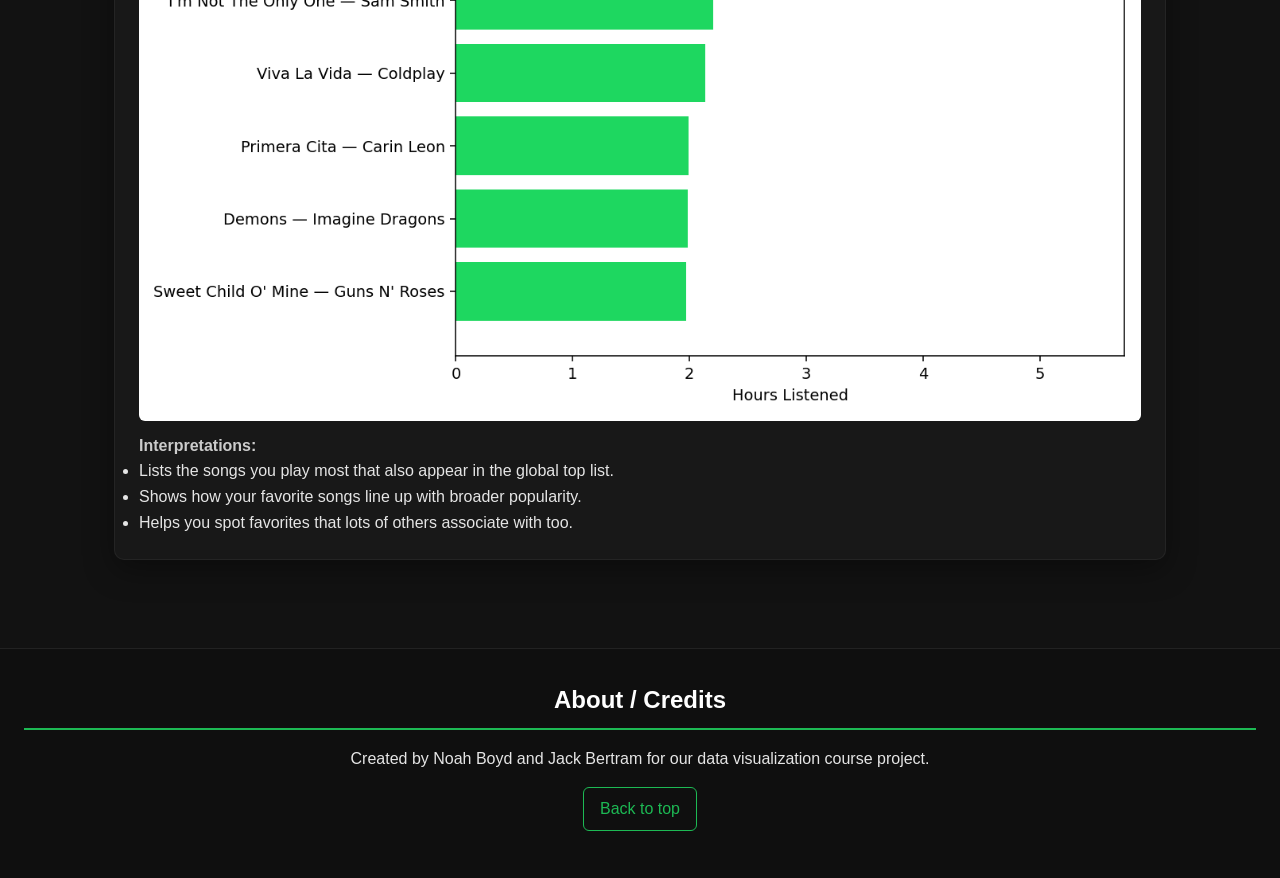
==== commit ae80cedc: "html updates" ====
--- a/index.html
+++ b/index.html
@@ -28,6 +28,13 @@
     </header>
 
     <main>
+        <section id="about-project">
+            <h2>About the Project</h2>
+            <div class="viz-card">
+                <p>For this final project, our goal was to design a platform in which viewers could analyze various statistics of popular charts. Additionally, it was our intention to build something multifunctional that would allow Spotify users to potentially view comparative trends between popular songs and their own listening history. We visualized three graphs about global data, another three about user-specific data, and two more that combine the two data sets. Spotify data provided a wide array of song characteristics, but we chose to focus mostly on stream count and time. This allowed our data to align with the central theme of providing users with useful analytics related to their actual listening history. One major takeaway from the most streamed songs data set was the general trend that newer songs on average take up the majority of the most popular songs. Additionally, while one could get insight on the example dataset used for user listening history, it is up for the user to potentially upload their own data into the program to potentially make their own inferences and see trends of their own data.</p>
+            </div>
+        </section>
+
         <section id="how-to-use">
             <h2>How To Use</h2>
             <div class="viz-card">
@@ -46,6 +53,7 @@
                 <p>The visuals below are static PNGs generated by <code>visuals.py</code>.</p>
                 <p class="hint">Replace the CSVs, run <code>python visuals.py</code>, then refresh this page.</p>
                 <p><strong>Datasets used:</strong> global most-streamed songs (audio features and stream counts) and a Spotify streaming history export (your played tracks with timestamps and time played).</p>
+                <p><strong>Data sources:</strong> <a href="https://www.kaggle.com/datasets/abdulszz/spotify-most-streamed-songs" target="_blank" rel="noreferrer">Kaggle: Spotify Most Streamed Songs</a> and <a href="https://mavenanalytics.io/data-playground/spotify-streaming-history" target="_blank" rel="noreferrer">Maven Analytics: Spotify Streaming History</a>.</p>
                 <p><strong>Sample CSVs:</strong> Global hits from Kaggle (<a href="https://www.kaggle.com/datasets/abdulszz/spotify-most-streamed-songs">link</a>) and a streaming history sample from Maven Analytics (<a href="https://mavenanalytics.io/data-playground/spotify-streaming-history">link</a>).</p>
                 <p><strong>Using your own Spotify data:</strong> request your “Extended” streaming history (all-time) at <a href="https://www.spotify.com/us/account/privacy/download/">Spotify privacy download</a>. After you get the email, download the ZIP, find the history CSV, rename it to <code>spotify_history.csv</code>, place it in this folder (and your global file as <code>moststreamedsongs.csv</code> if you have a different one), run <code>python visuals.py</code>, then refresh this page.</p>
             </div>
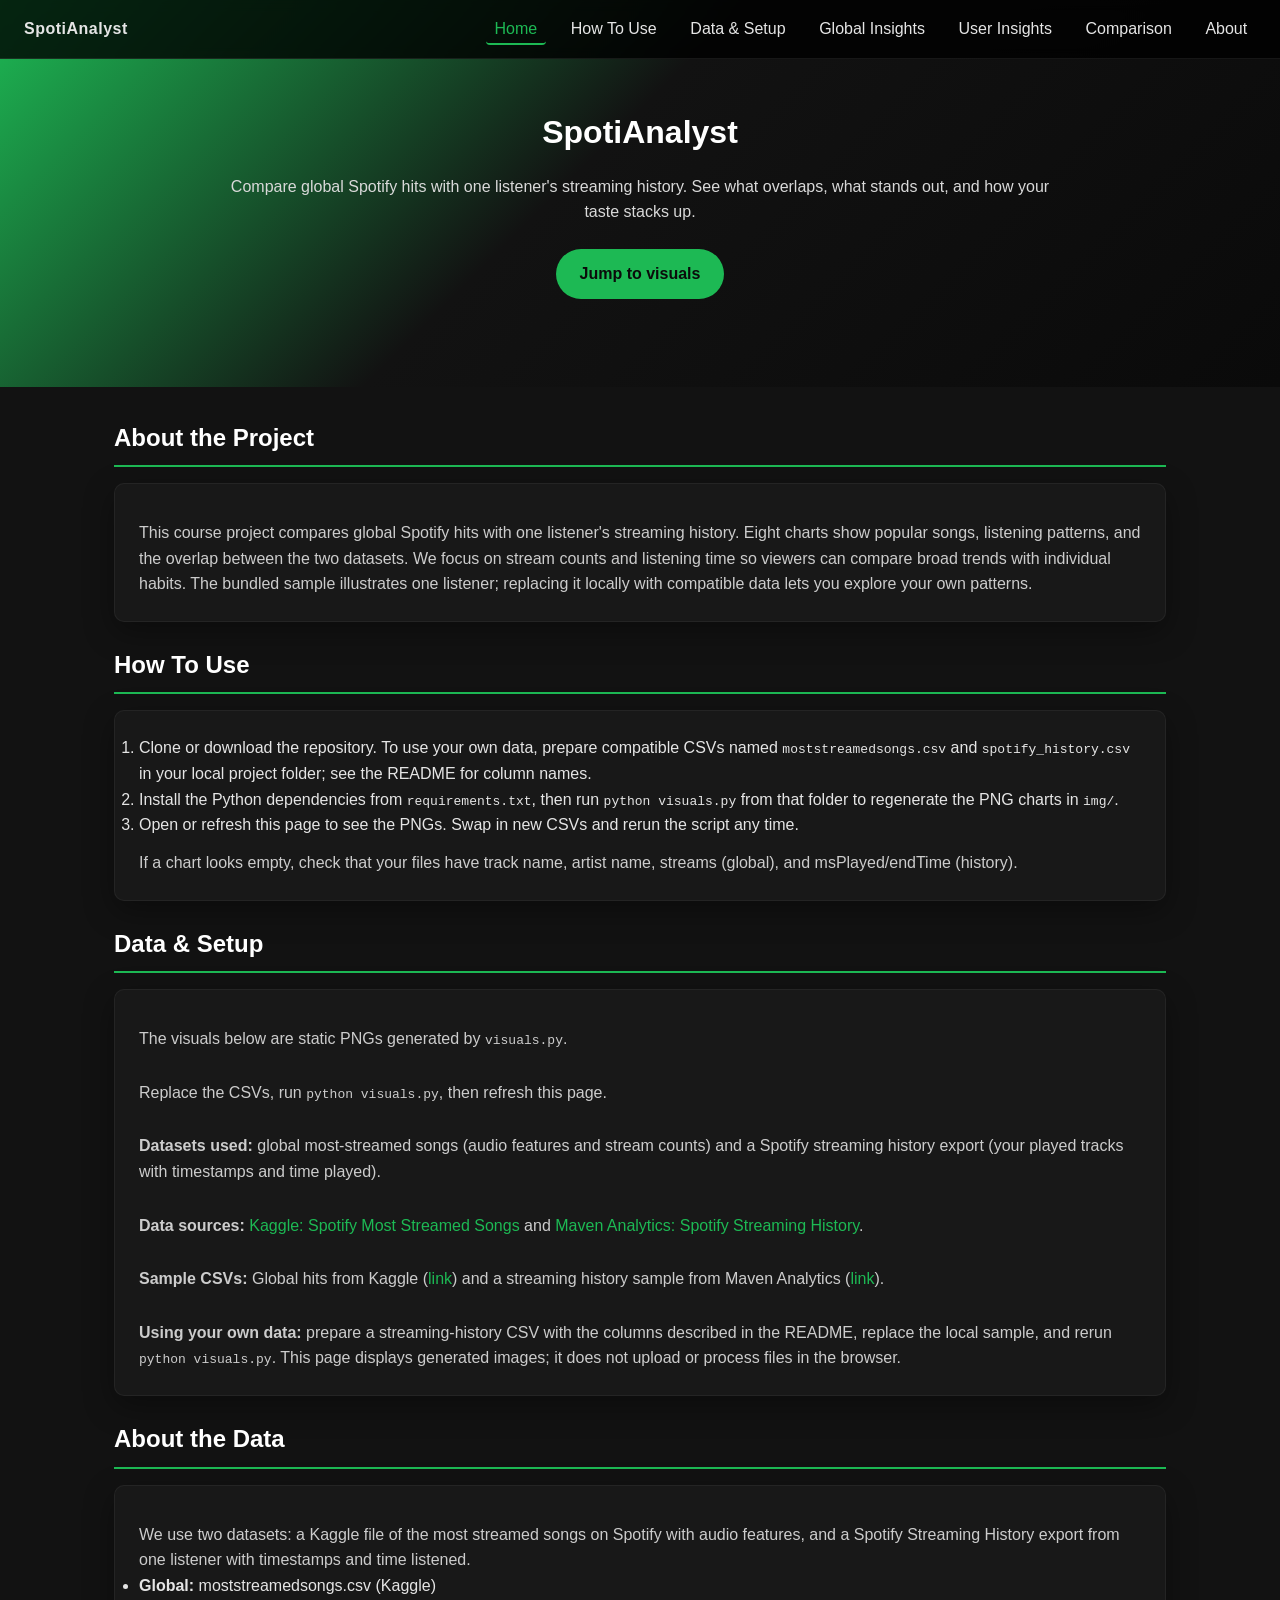
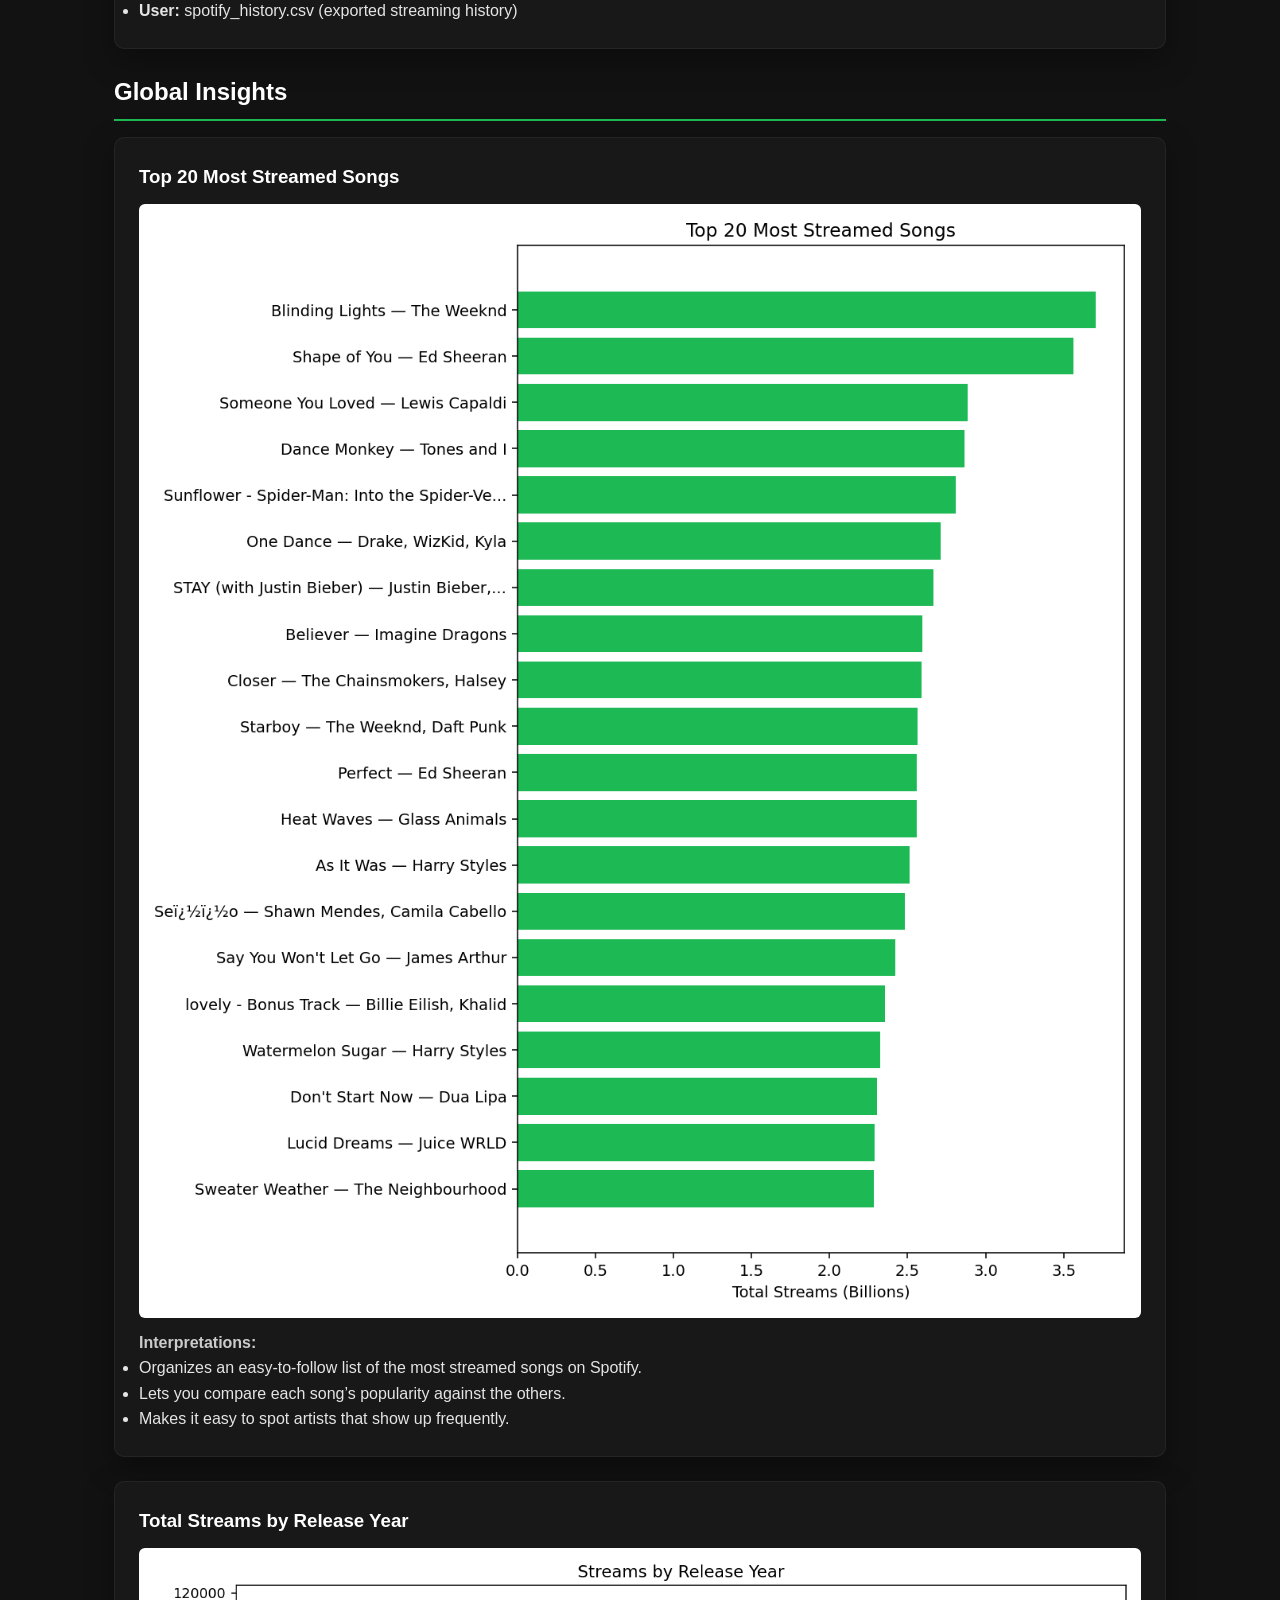
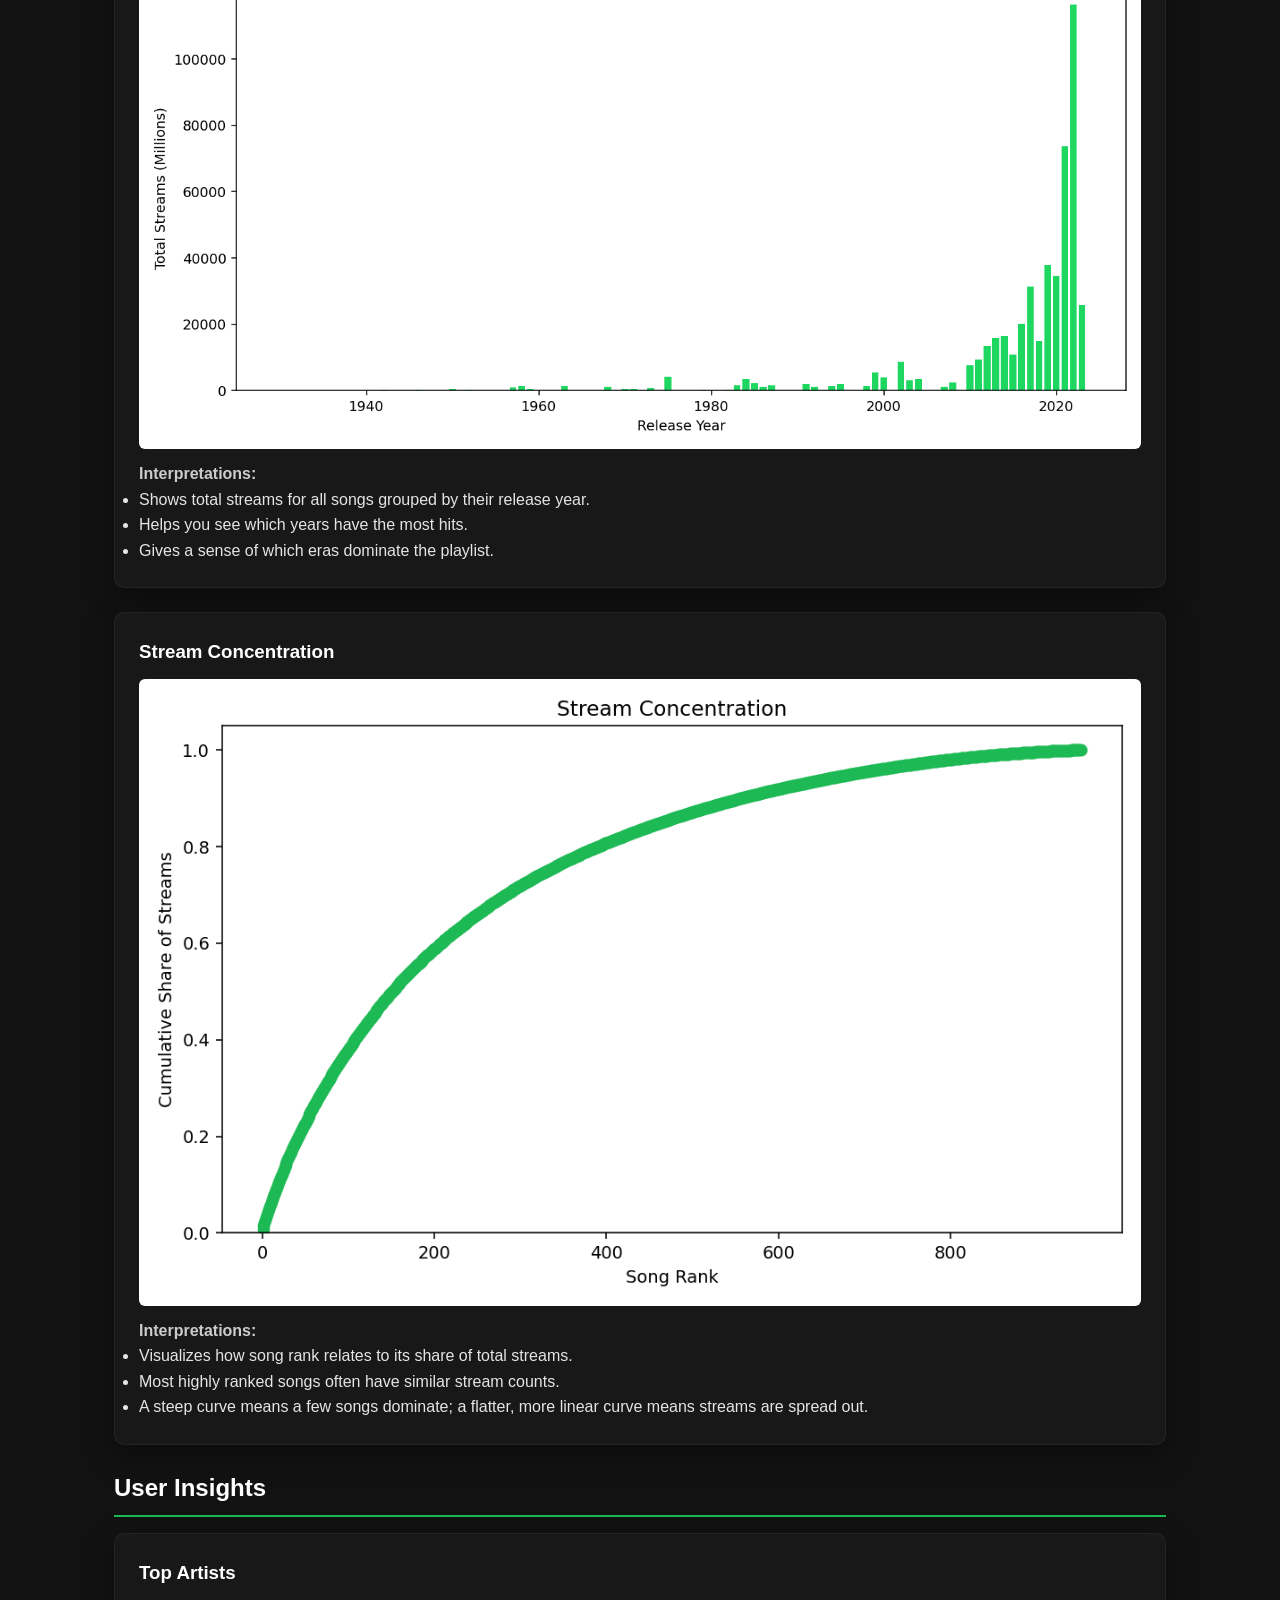
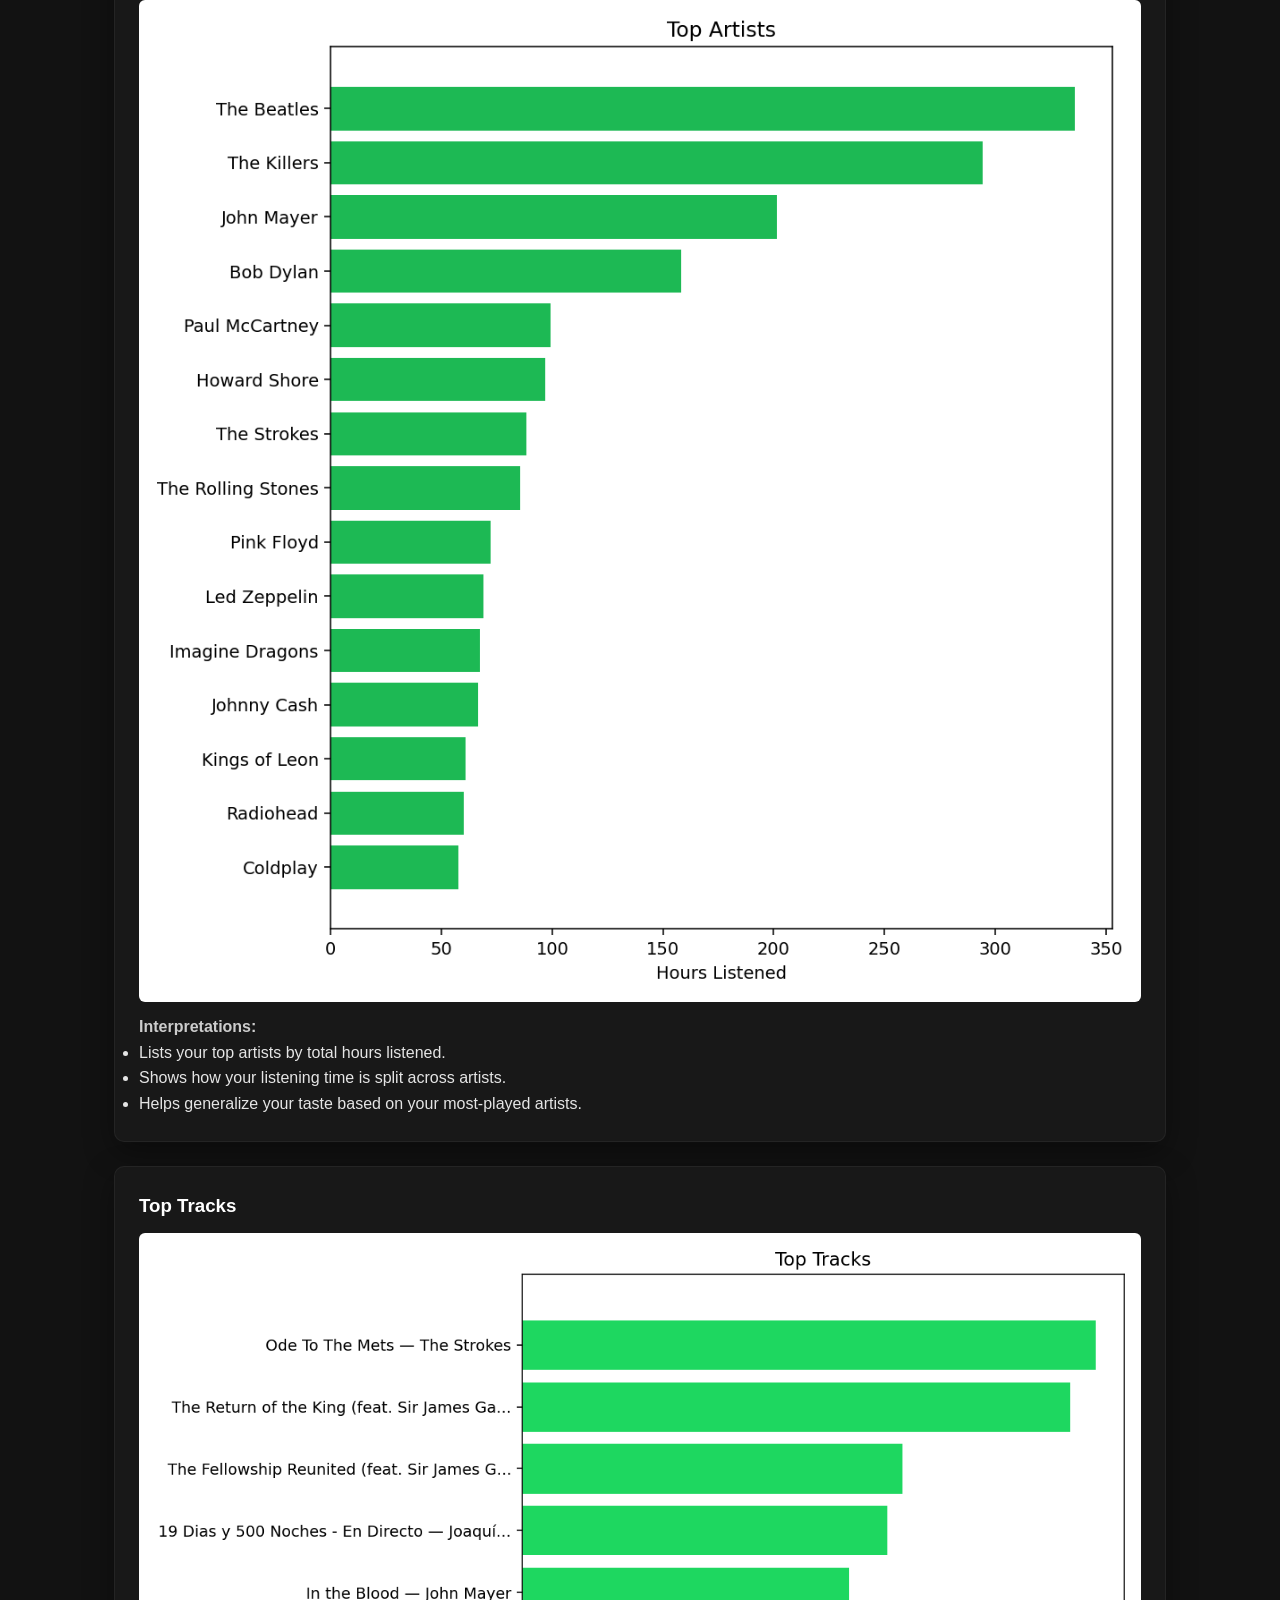
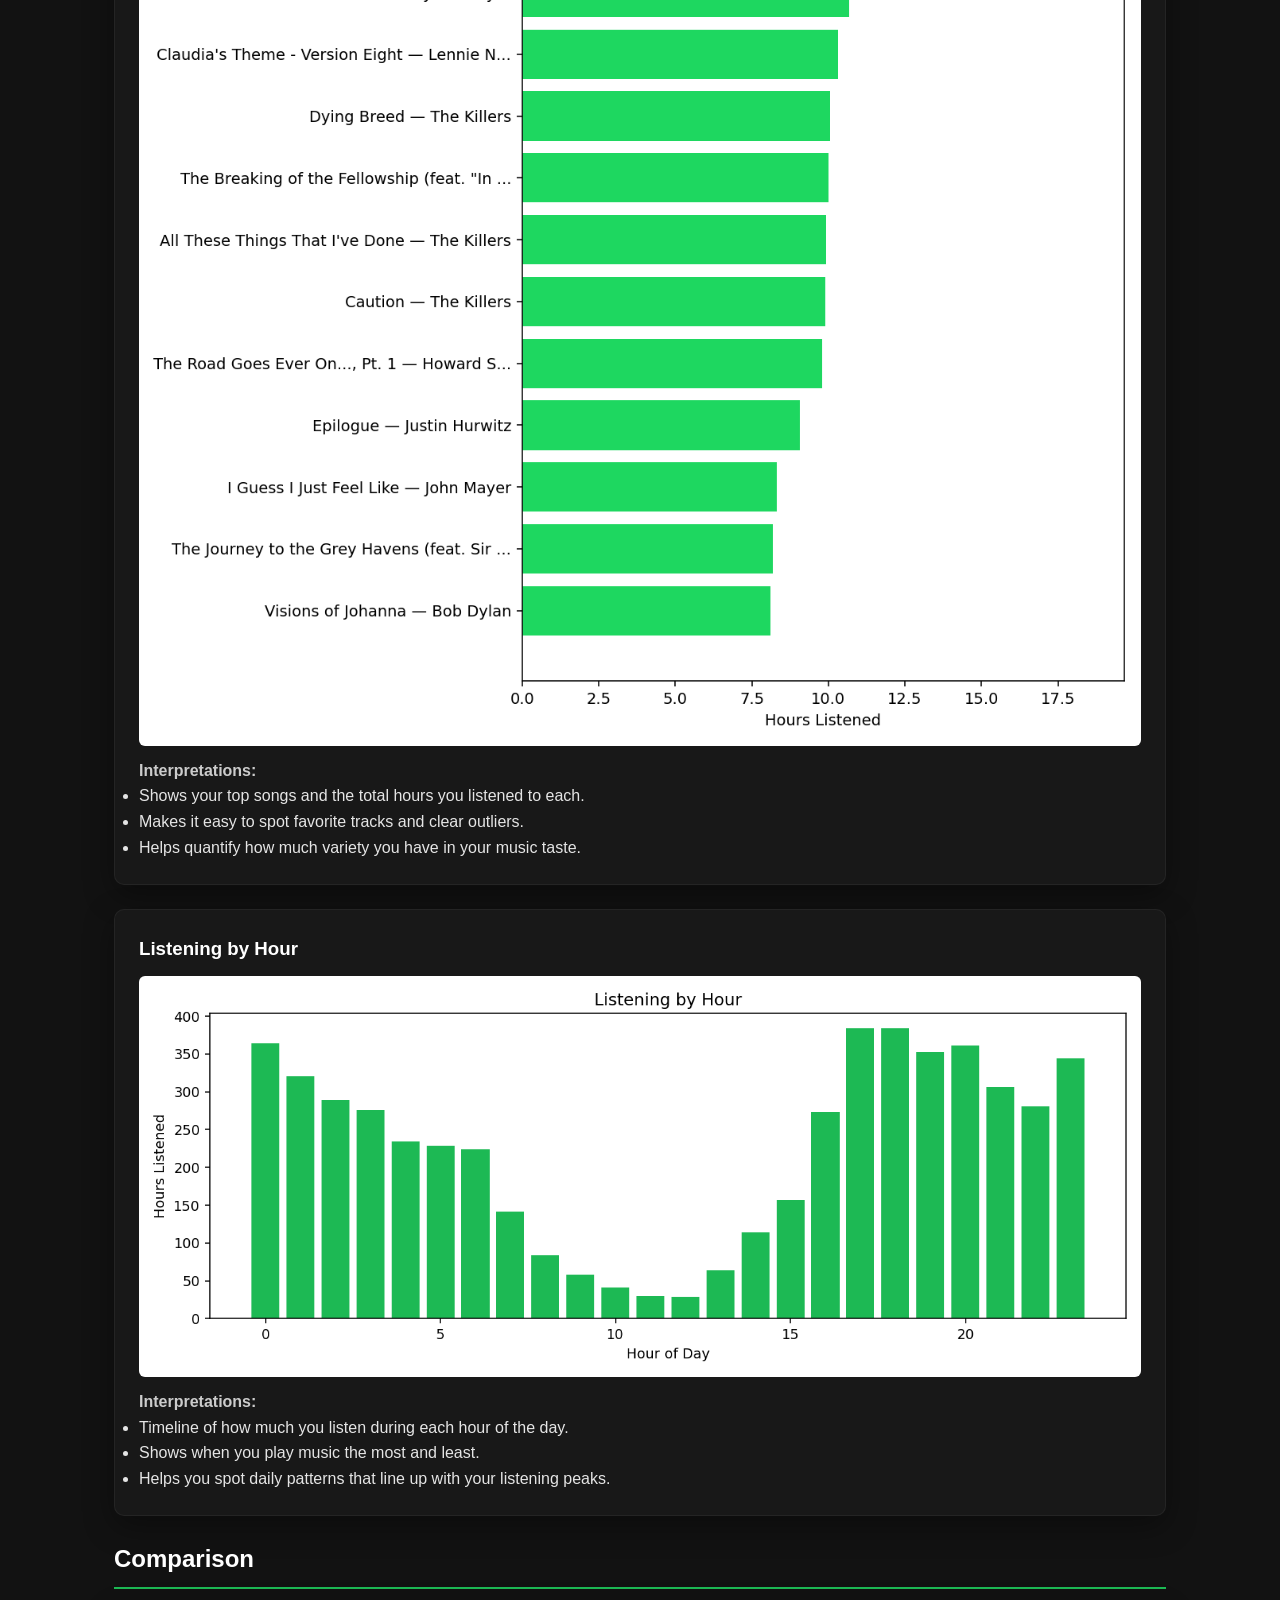
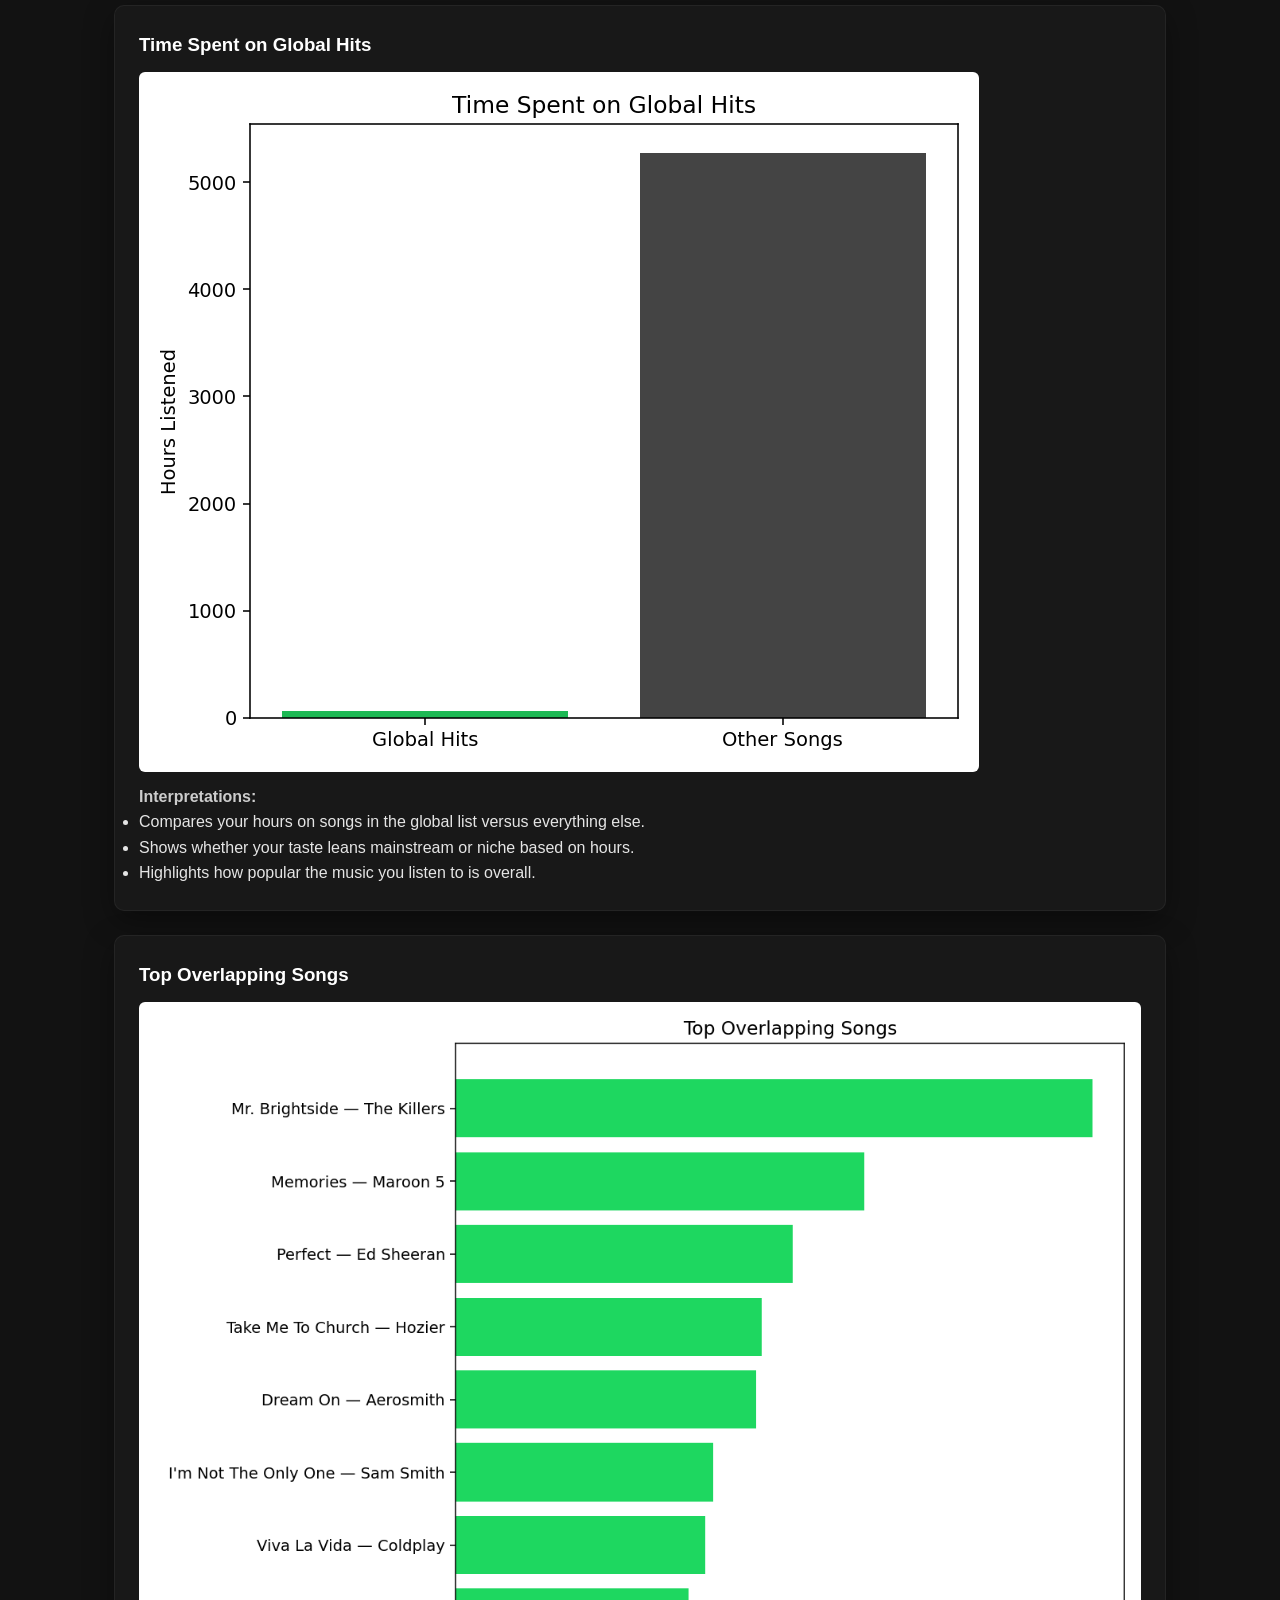
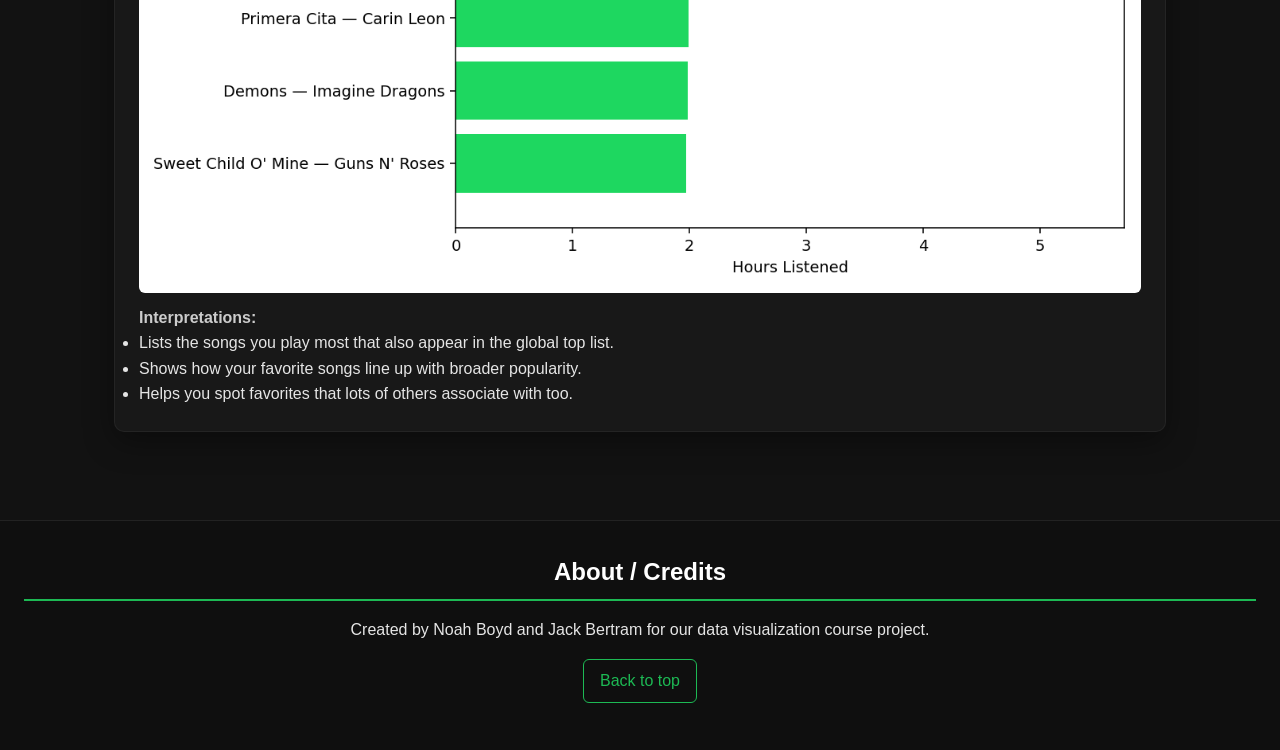
==== commit 25fe46e8: "docs: clarify chart refresh workflow" ====
--- a/index.html
+++ b/index.html
@@ -31,7 +31,7 @@
         <section id="about-project">
             <h2>About the Project</h2>
             <div class="viz-card">
-                <p>For this final project, our goal was to design a platform in which viewers could analyze various statistics of popular charts. Additionally, it was our intention to build something multifunctional that would allow Spotify users to potentially view comparative trends between popular songs and their own listening history. We visualized three graphs about global data, another three about user-specific data, and two more that combine the two data sets. Spotify data provided a wide array of song characteristics, but we chose to focus mostly on stream count and time. This allowed our data to align with the central theme of providing users with useful analytics related to their actual listening history. One major takeaway from the most streamed songs data set was the general trend that newer songs on average take up the majority of the most popular songs. Additionally, while one could get insight on the example dataset used for user listening history, it is up for the user to potentially upload their own data into the program to potentially make their own inferences and see trends of their own data.</p>
+                <p>This course project compares global Spotify hits with one listener's streaming history. Eight charts show popular songs, listening patterns, and the overlap between the two datasets. We focus on stream counts and listening time so viewers can compare broad trends with individual habits. The bundled sample illustrates one listener; replacing it locally with compatible data lets you explore your own patterns.</p>
             </div>
         </section>
 
@@ -39,8 +39,8 @@
             <h2>How To Use</h2>
             <div class="viz-card">
                 <ol>
-                    <li>Place <code>moststreamedsongs.csv</code> and <code>spotify_history.csv</code> in this folder (use the bundled ones or your own exports).</li>
-                    <li>Run <code>python visuals.py</code> to clean the data and generate fresh PNG charts in <code>img/</code>.</li>
+                    <li>Clone or download the repository. To use your own data, prepare compatible CSVs named <code>moststreamedsongs.csv</code> and <code>spotify_history.csv</code> in your local project folder; see the README for column names.</li>
+                    <li>Install the Python dependencies from <code>requirements.txt</code>, then run <code>python visuals.py</code> from that folder to regenerate the PNG charts in <code>img/</code>.</li>
                     <li>Open or refresh this page to see the PNGs. Swap in new CSVs and rerun the script any time.</li>
                 </ol>
                 <p>If a chart looks empty, check that your files have track name, artist name, streams (global), and msPlayed/endTime (history).</p>
@@ -55,7 +55,7 @@
                 <p><strong>Datasets used:</strong> global most-streamed songs (audio features and stream counts) and a Spotify streaming history export (your played tracks with timestamps and time played).</p>
                 <p><strong>Data sources:</strong> <a href="https://www.kaggle.com/datasets/abdulszz/spotify-most-streamed-songs" target="_blank" rel="noreferrer">Kaggle: Spotify Most Streamed Songs</a> and <a href="https://mavenanalytics.io/data-playground/spotify-streaming-history" target="_blank" rel="noreferrer">Maven Analytics: Spotify Streaming History</a>.</p>
                 <p><strong>Sample CSVs:</strong> Global hits from Kaggle (<a href="https://www.kaggle.com/datasets/abdulszz/spotify-most-streamed-songs">link</a>) and a streaming history sample from Maven Analytics (<a href="https://mavenanalytics.io/data-playground/spotify-streaming-history">link</a>).</p>
-                <p><strong>Using your own Spotify data:</strong> request your “Extended” streaming history (all-time) at <a href="https://www.spotify.com/us/account/privacy/download/">Spotify privacy download</a>. After you get the email, download the ZIP, find the history CSV, rename it to <code>spotify_history.csv</code>, place it in this folder (and your global file as <code>moststreamedsongs.csv</code> if you have a different one), run <code>python visuals.py</code>, then refresh this page.</p>
+                <p><strong>Using your own data:</strong> prepare a streaming-history CSV with the columns described in the README, replace the local sample, and rerun <code>python visuals.py</code>. This page displays generated images; it does not upload or process files in the browser.</p>
             </div>
         </section>
 
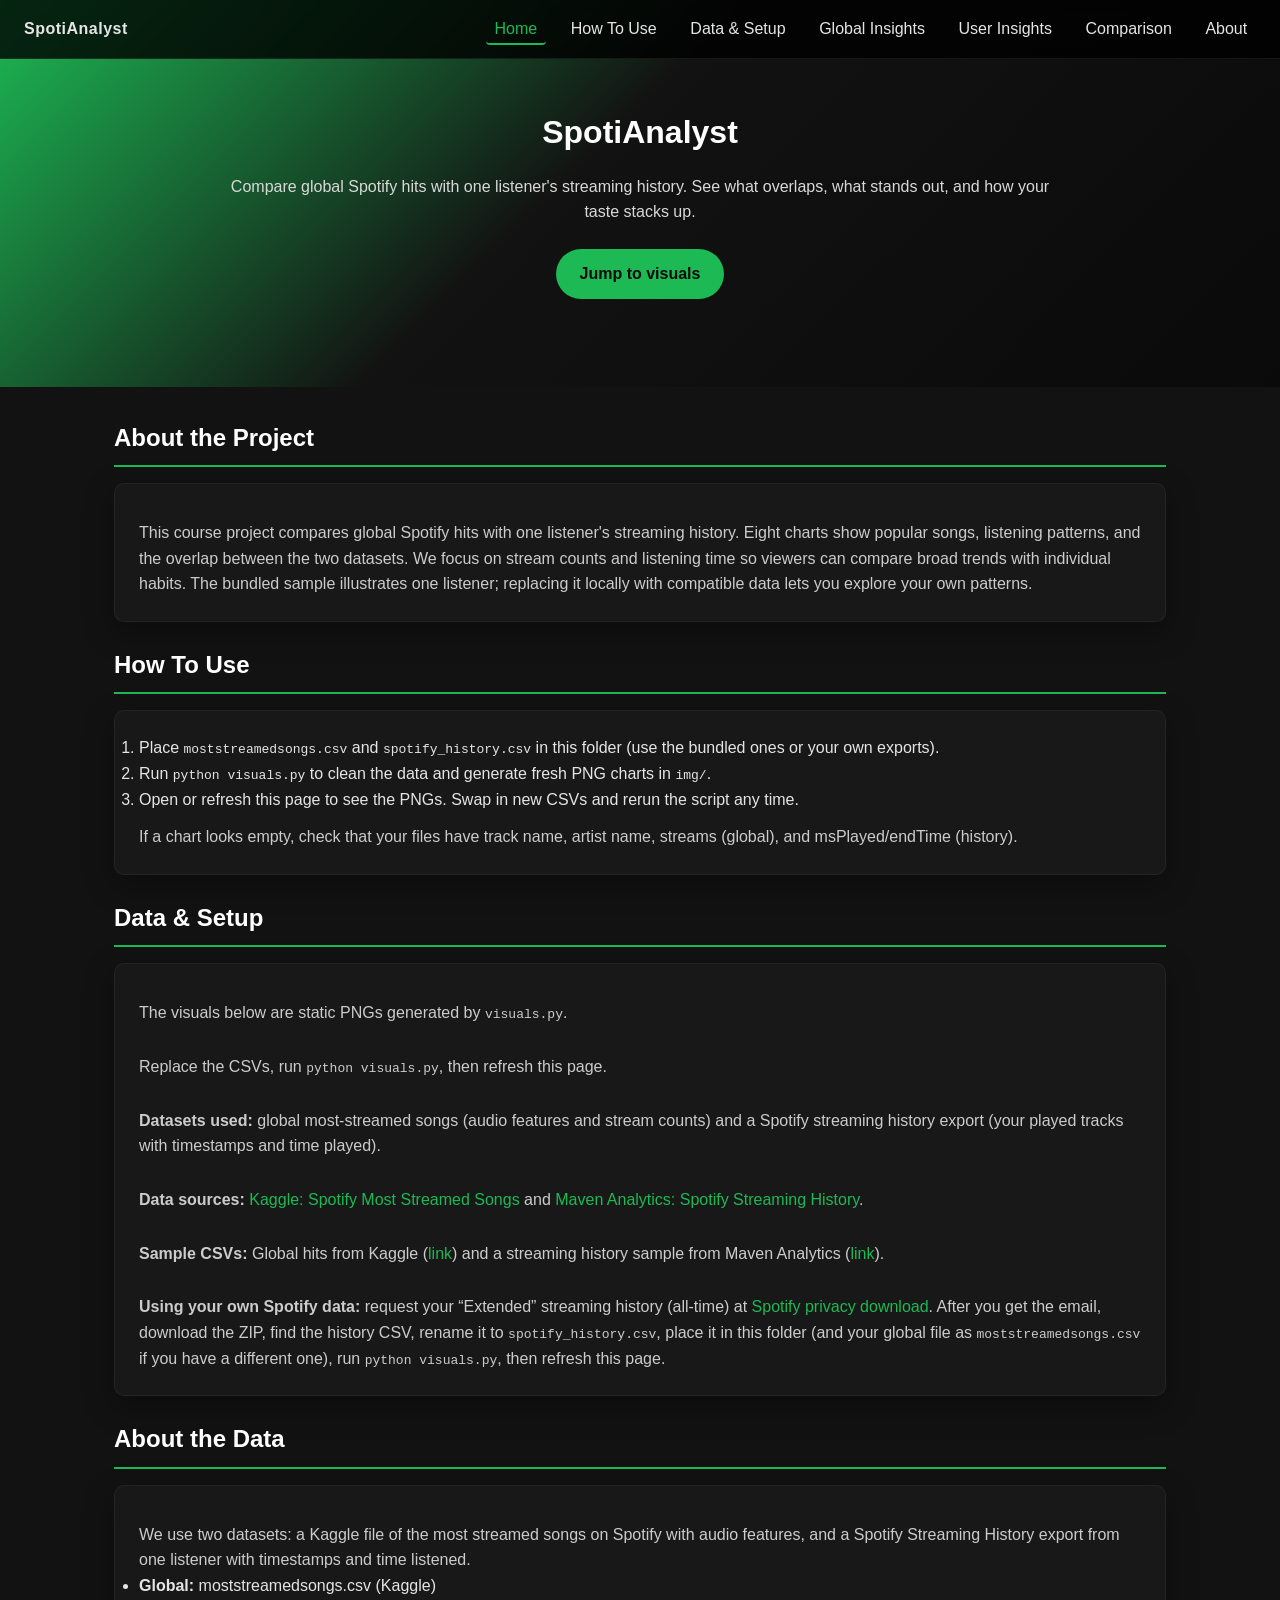
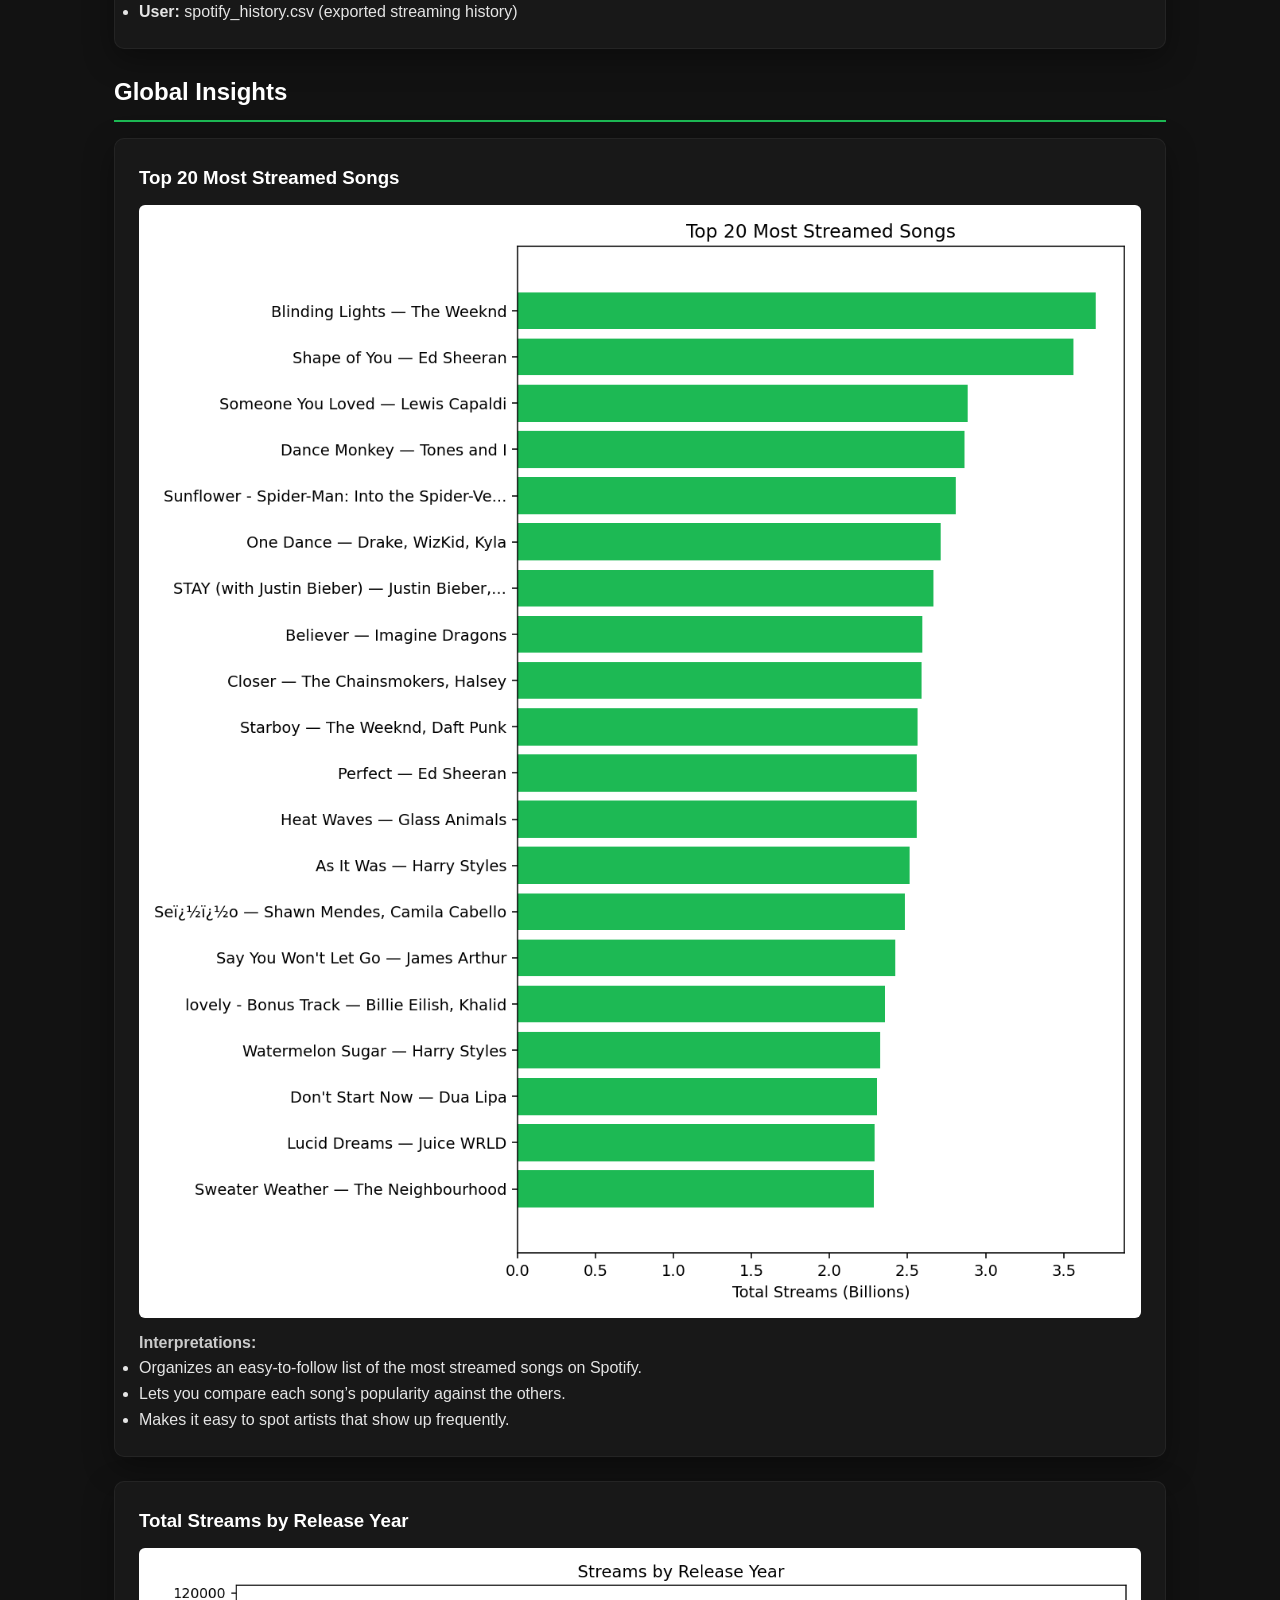
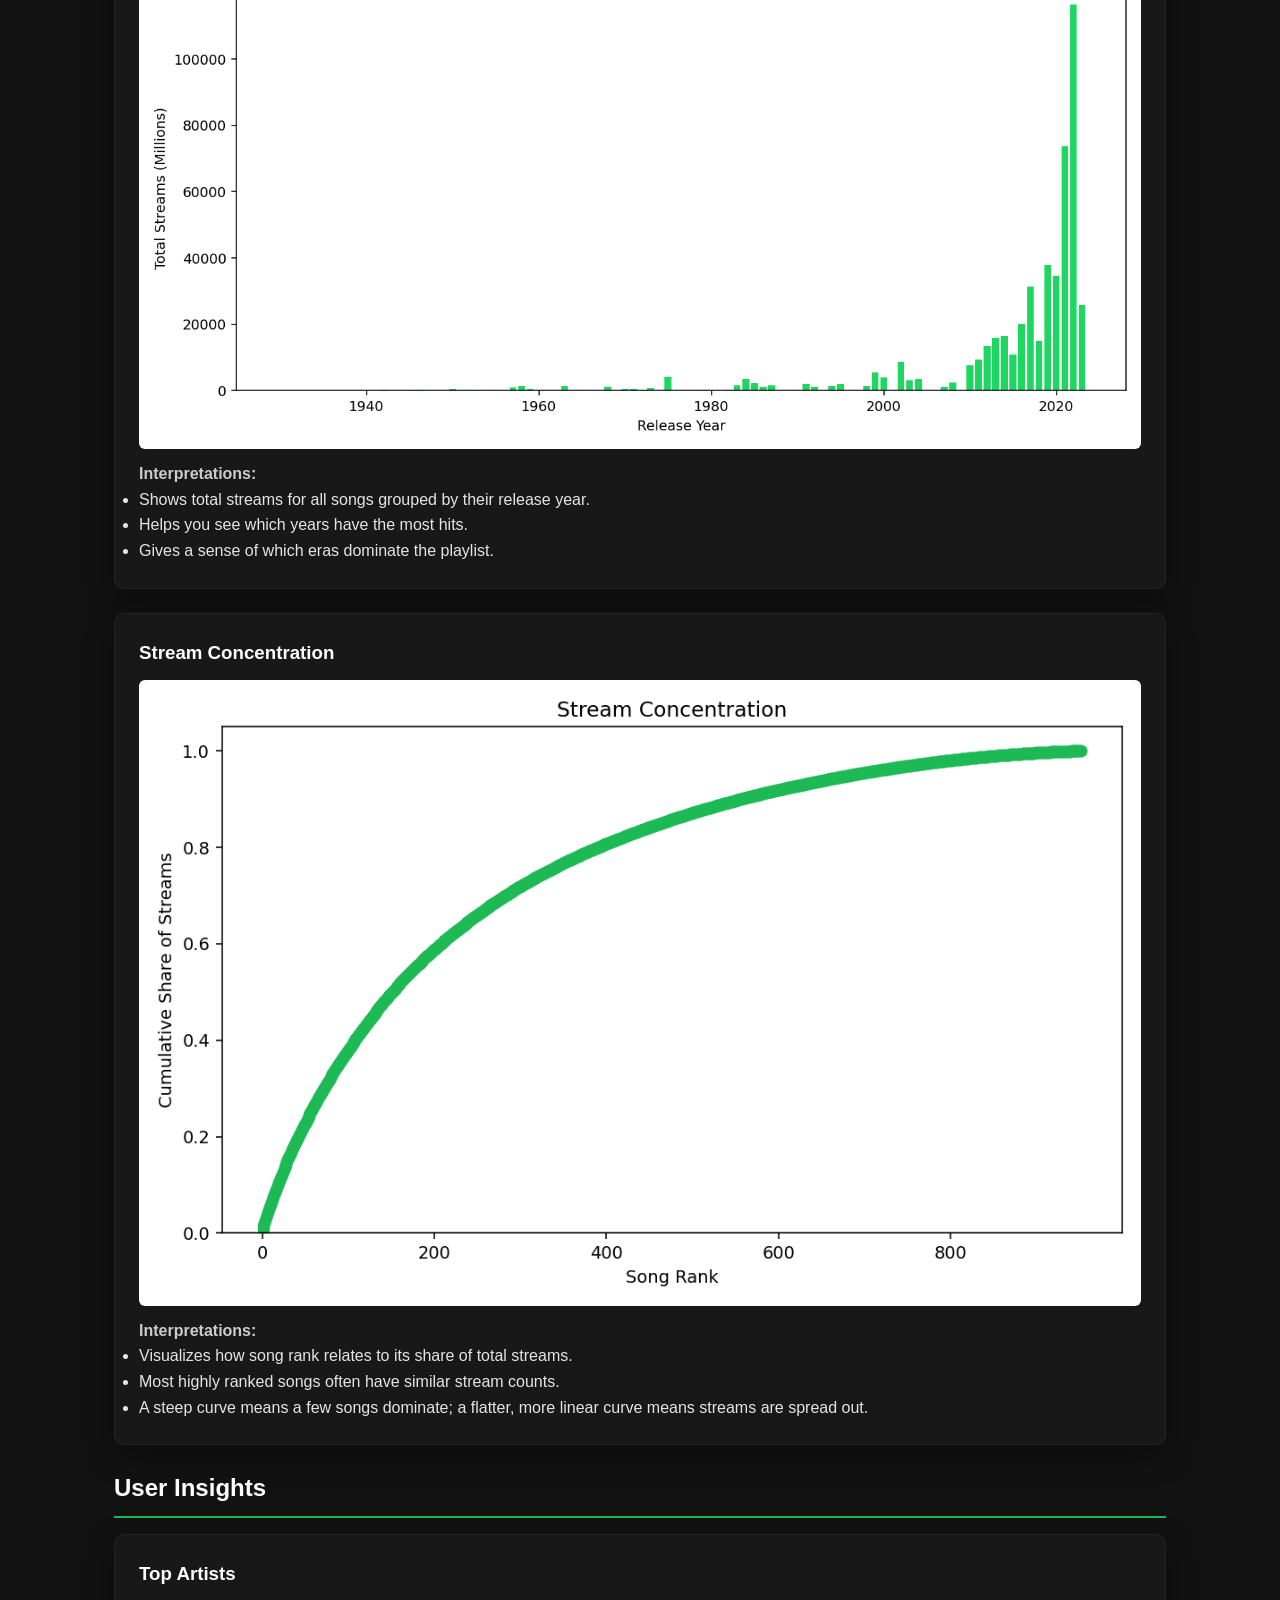
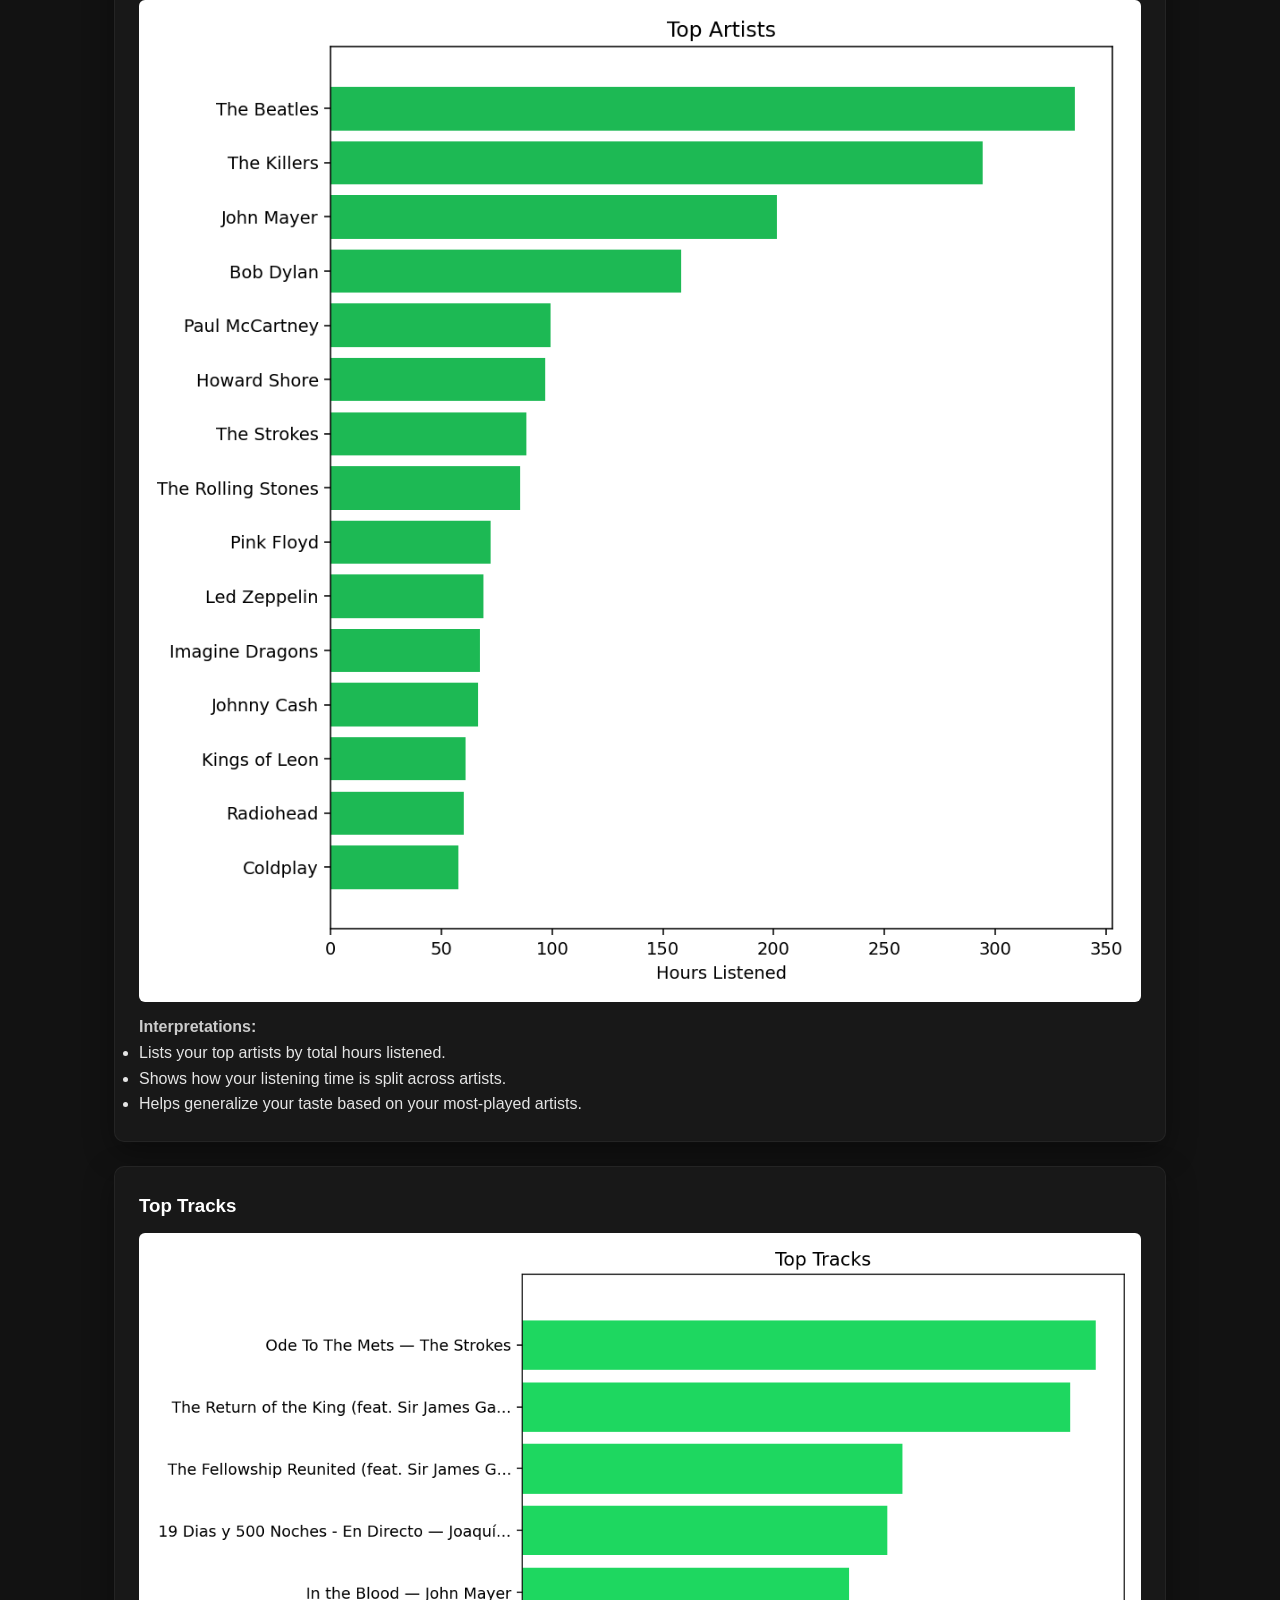
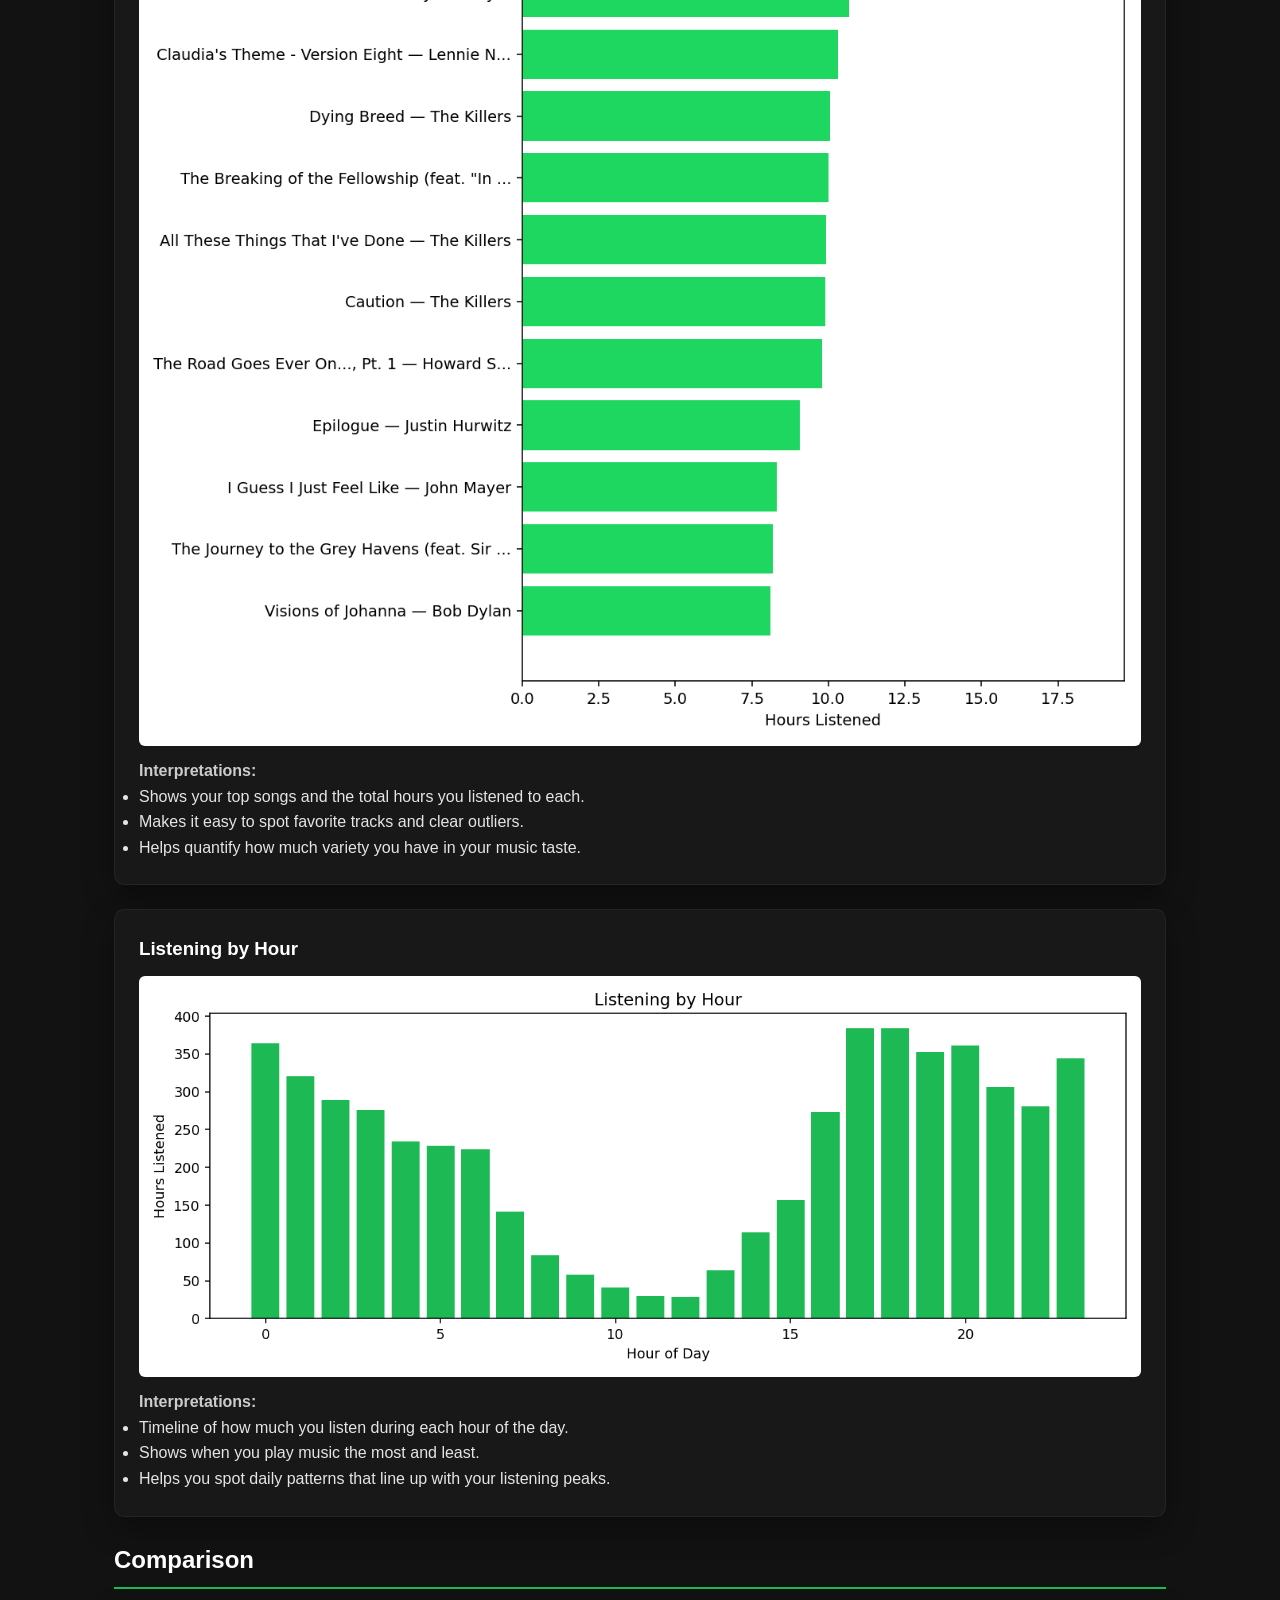
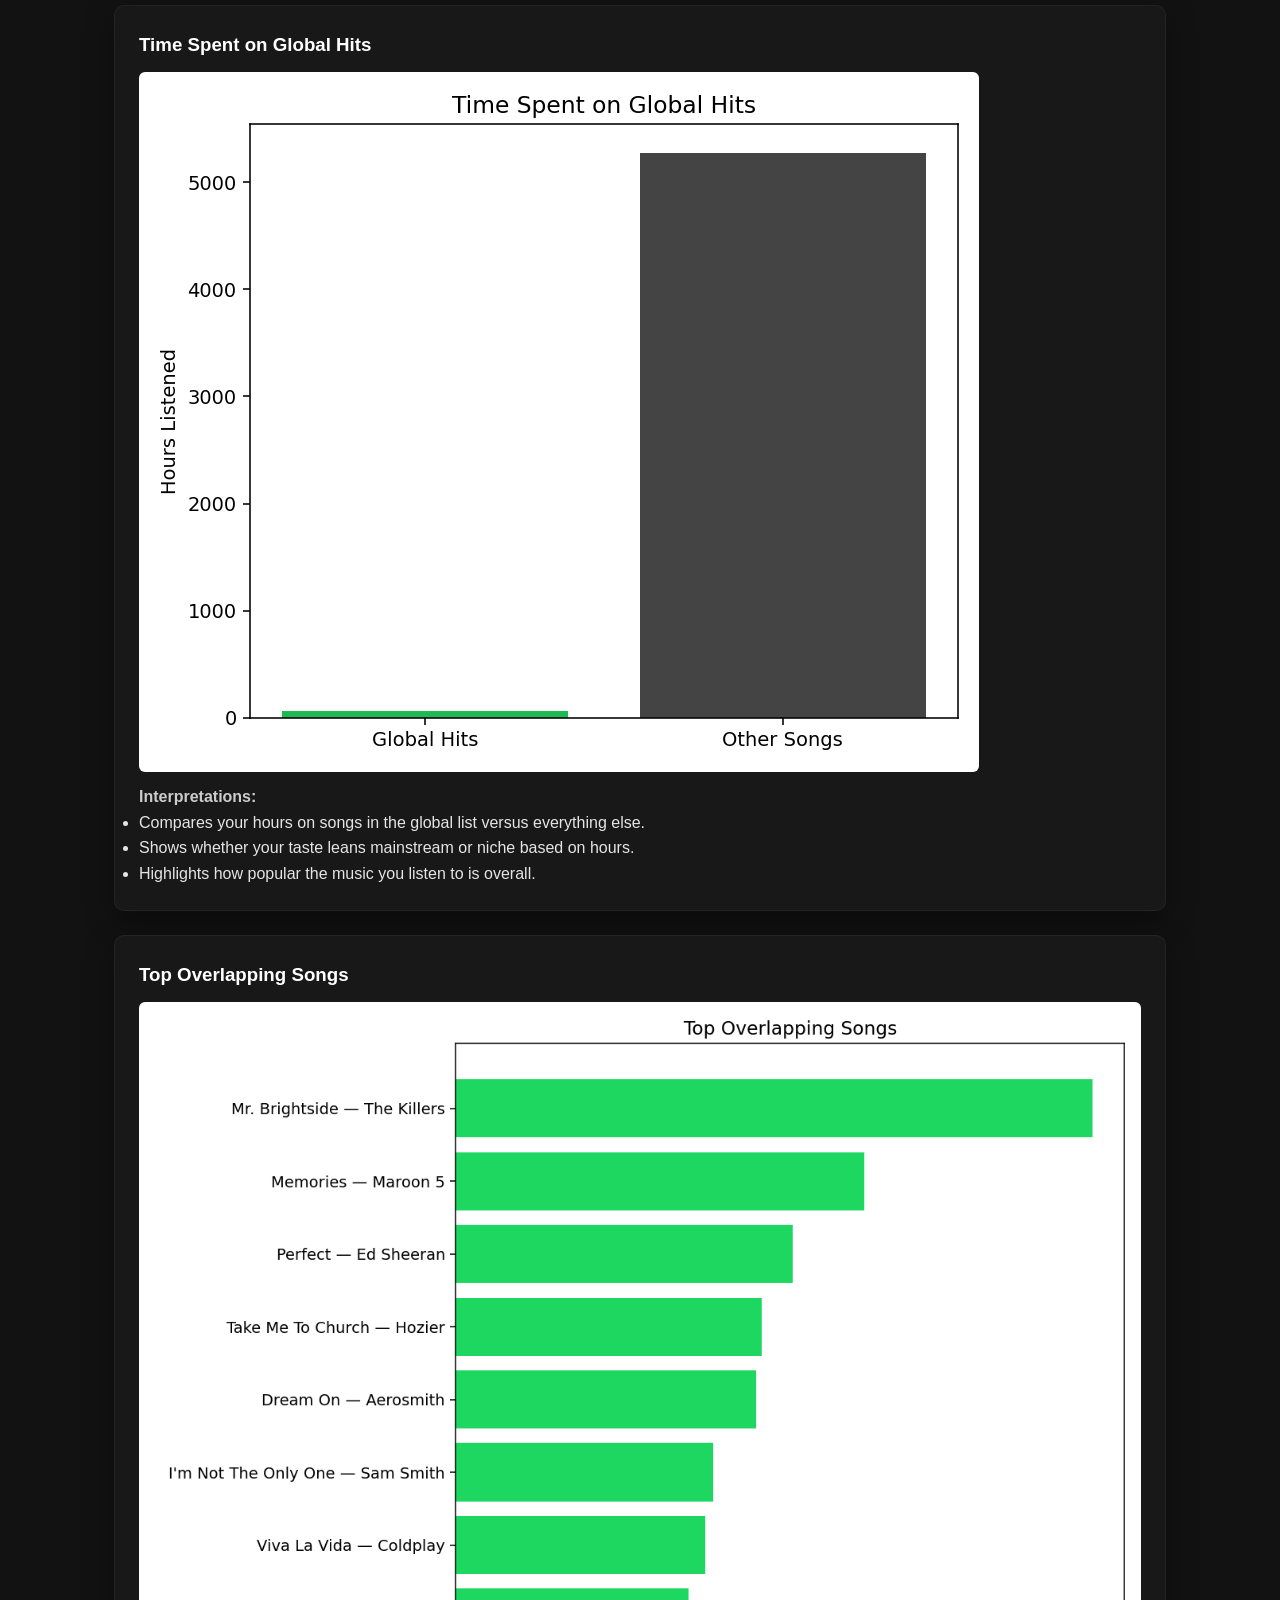
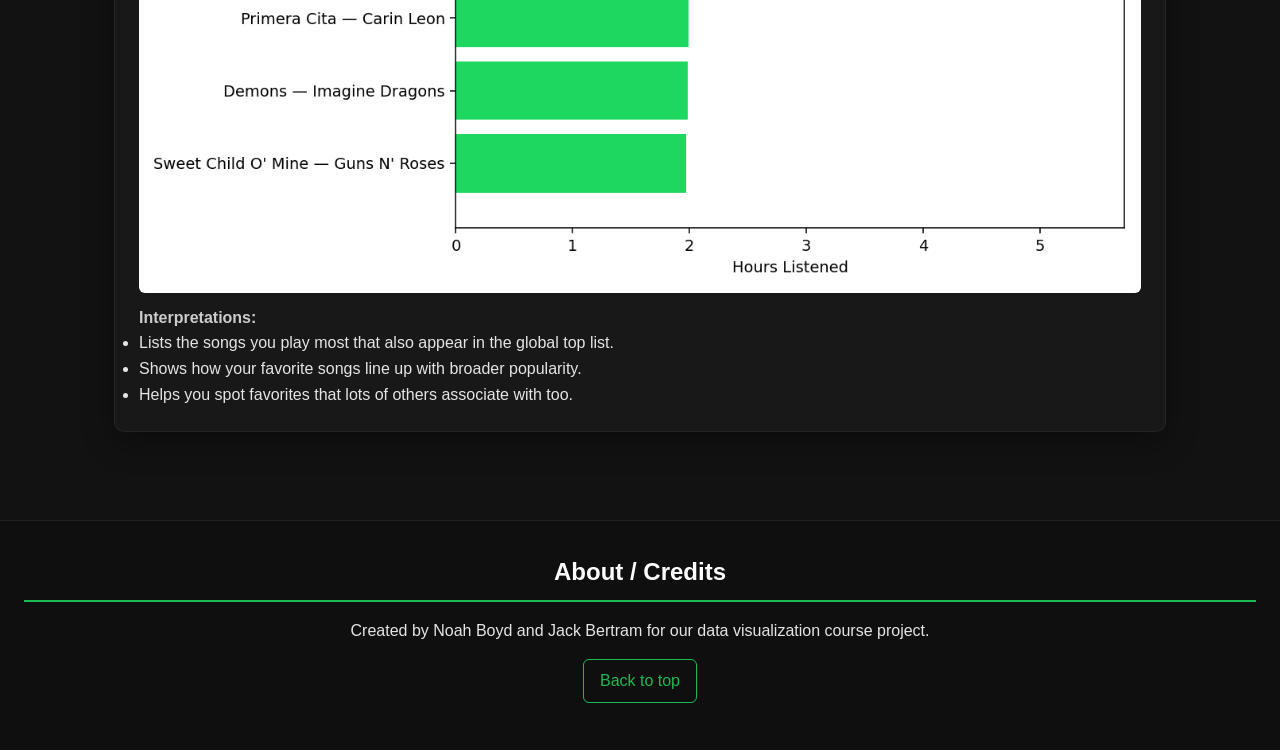
==== commit 25430b28: "docs: shorten project explanation" ====
--- a/index.html
+++ b/index.html
@@ -39,8 +39,8 @@
             <h2>How To Use</h2>
             <div class="viz-card">
                 <ol>
-                    <li>Clone or download the repository. To use your own data, prepare compatible CSVs named <code>moststreamedsongs.csv</code> and <code>spotify_history.csv</code> in your local project folder; see the README for column names.</li>
-                    <li>Install the Python dependencies from <code>requirements.txt</code>, then run <code>python visuals.py</code> from that folder to regenerate the PNG charts in <code>img/</code>.</li>
+                    <li>Place <code>moststreamedsongs.csv</code> and <code>spotify_history.csv</code> in this folder (use the bundled ones or your own exports).</li>
+                    <li>Run <code>python visuals.py</code> to clean the data and generate fresh PNG charts in <code>img/</code>.</li>
                     <li>Open or refresh this page to see the PNGs. Swap in new CSVs and rerun the script any time.</li>
                 </ol>
                 <p>If a chart looks empty, check that your files have track name, artist name, streams (global), and msPlayed/endTime (history).</p>
@@ -55,7 +55,7 @@
                 <p><strong>Datasets used:</strong> global most-streamed songs (audio features and stream counts) and a Spotify streaming history export (your played tracks with timestamps and time played).</p>
                 <p><strong>Data sources:</strong> <a href="https://www.kaggle.com/datasets/abdulszz/spotify-most-streamed-songs" target="_blank" rel="noreferrer">Kaggle: Spotify Most Streamed Songs</a> and <a href="https://mavenanalytics.io/data-playground/spotify-streaming-history" target="_blank" rel="noreferrer">Maven Analytics: Spotify Streaming History</a>.</p>
                 <p><strong>Sample CSVs:</strong> Global hits from Kaggle (<a href="https://www.kaggle.com/datasets/abdulszz/spotify-most-streamed-songs">link</a>) and a streaming history sample from Maven Analytics (<a href="https://mavenanalytics.io/data-playground/spotify-streaming-history">link</a>).</p>
-                <p><strong>Using your own data:</strong> prepare a streaming-history CSV with the columns described in the README, replace the local sample, and rerun <code>python visuals.py</code>. This page displays generated images; it does not upload or process files in the browser.</p>
+                <p><strong>Using your own Spotify data:</strong> request your “Extended” streaming history (all-time) at <a href="https://www.spotify.com/us/account/privacy/download/">Spotify privacy download</a>. After you get the email, download the ZIP, find the history CSV, rename it to <code>spotify_history.csv</code>, place it in this folder (and your global file as <code>moststreamedsongs.csv</code> if you have a different one), run <code>python visuals.py</code>, then refresh this page.</p>
             </div>
         </section>
 
